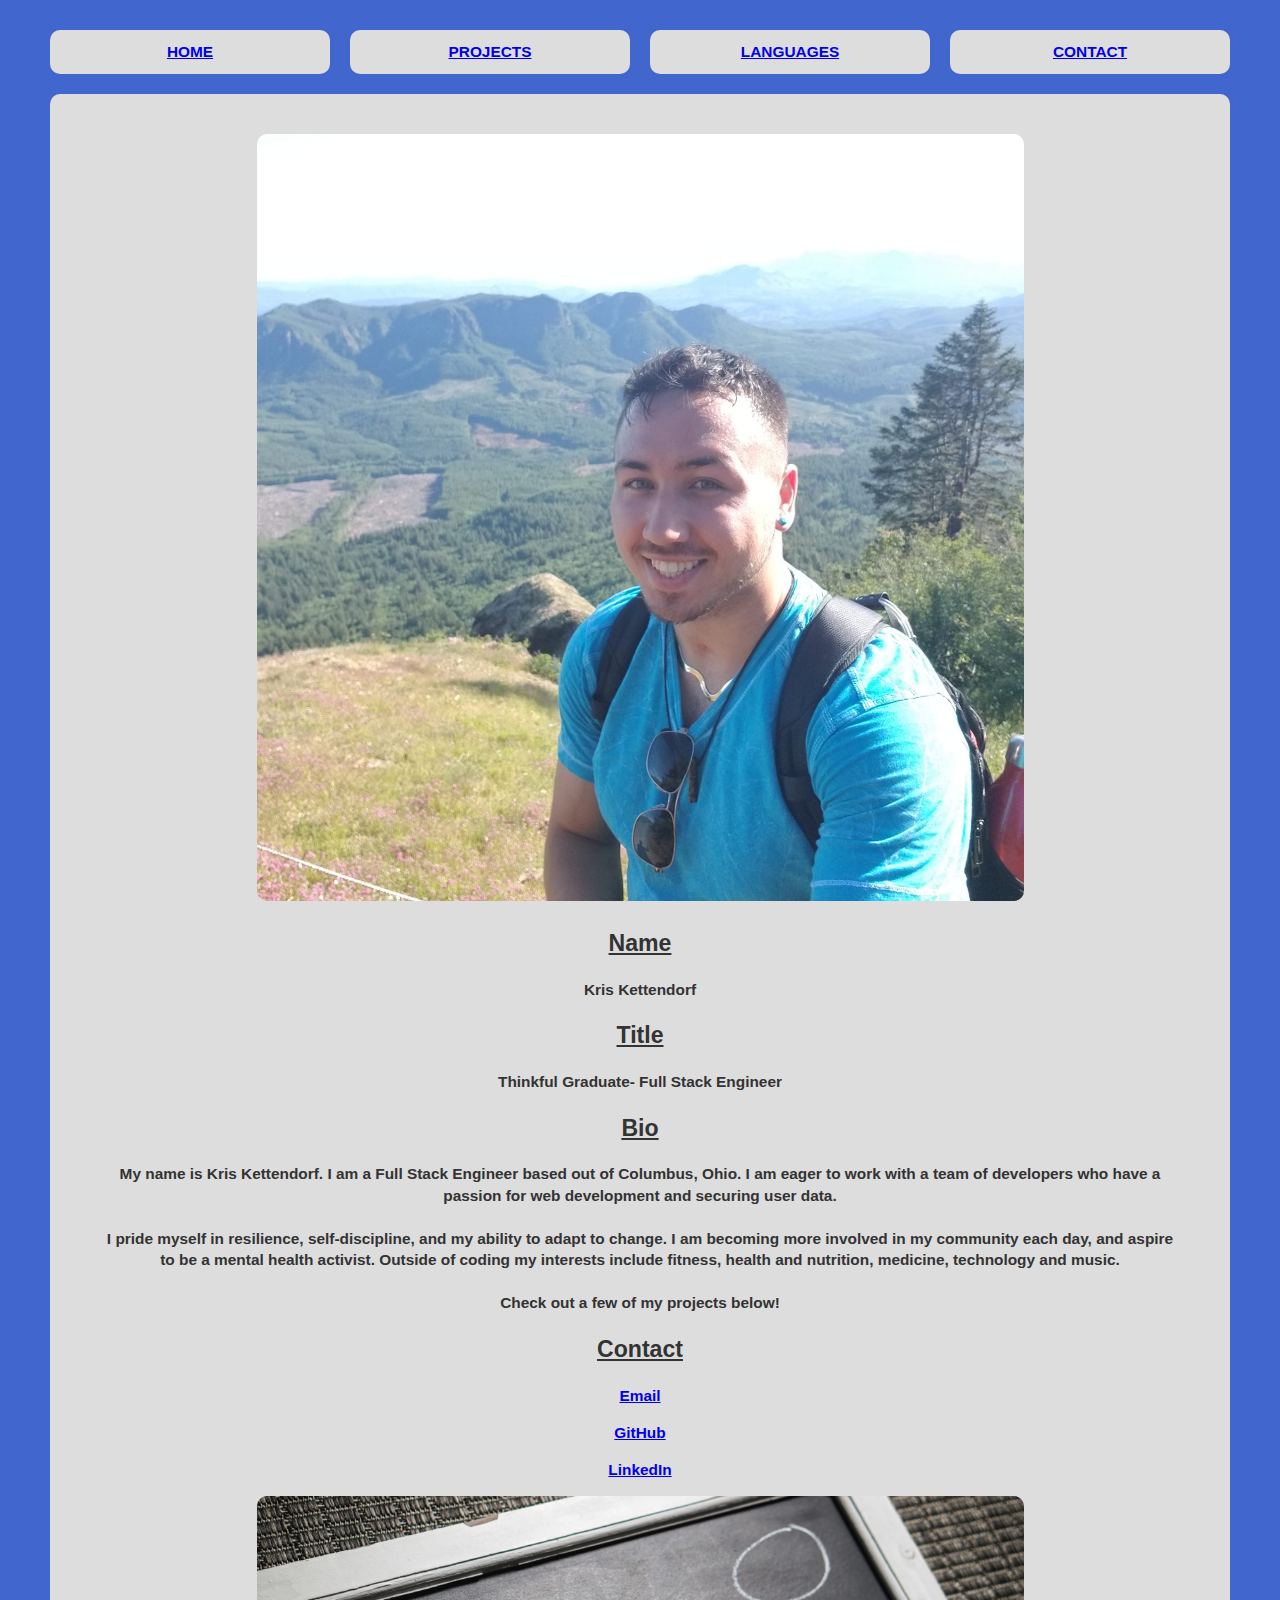
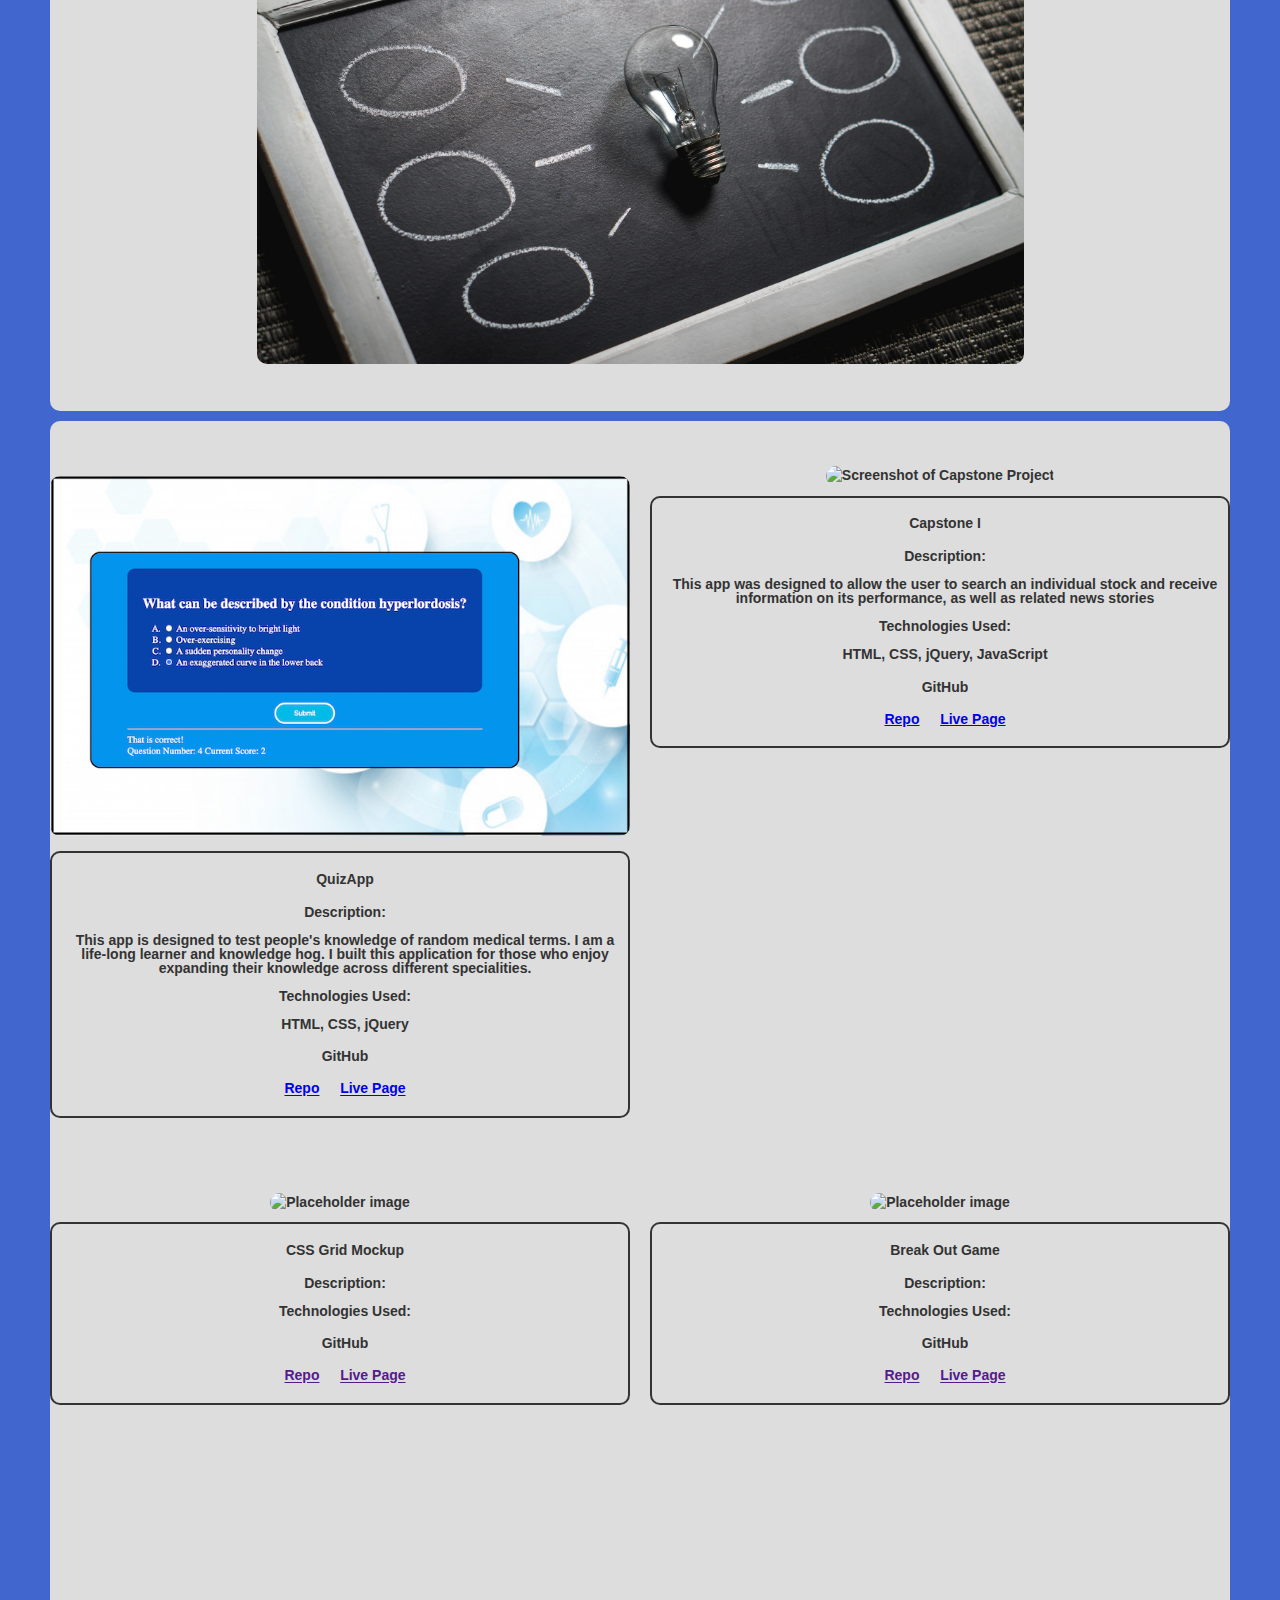
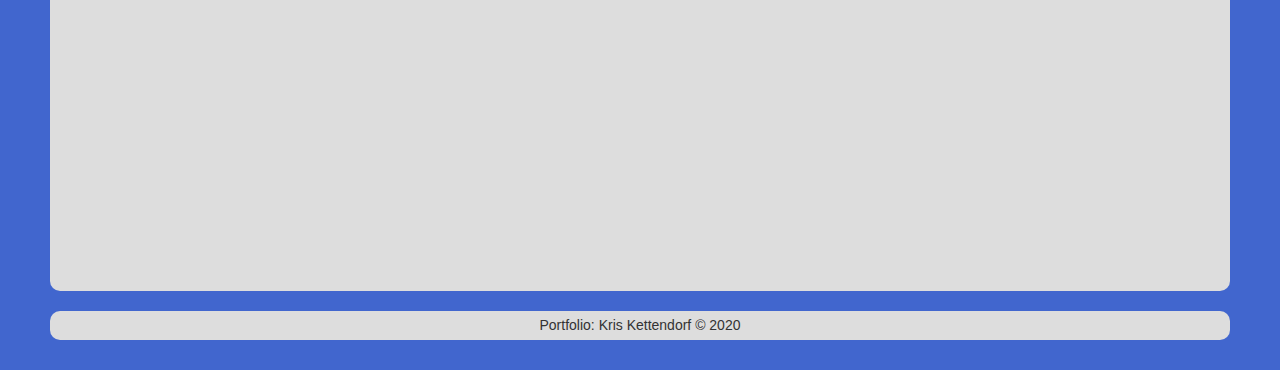
==== index.html @ 12caddcc "reordered learned languages" ====
<!DOCTYPE html>
<html lang="en">
  <head>
    <meta charset="UTF-8" />
    <meta name="viewport" content="width=device-width, initial-scale=1.0" />
    <meta http-equiv="X-UA-compatible" content="ie=edge" />
    <link
      rel="stylesheet"
      href="https://pro.fontawesome.com/releases/v5.10.0/css/all.css"
      integrity="sha384-AYmEC3Yw5cVb3ZcuHtOA93w35dYTsvhLPVnYs9eStHfGJvOvKxVfELGroGkvsg+p"
      crossorigin="anonymous"/>
    <link rel="stylesheet" href="style.css" />
    <title>Kris' Portfolio</title>
  </head>
  <body>
      <nav  class="main-nav">
        <ul>
          <li onclick=location.reload()>
            <a href="#">Home</a>
          </li>
          <li>
            <a href="#projects">Projects</a>
          </li>
          <li>
            <a href="#languages">Languages</a>
          </li>
          <li>
            <a href="#contact">Contact</a>
          </li>
        </ul>
      </nav>
        <section class="info">
          <div>
            <div id="profile-picture">
              <img src="profilePic.jpg" alt="Profile Picture">
                <div id="languages">
                  <i class="fab fa-react"></i>
                  <i class="fab fa-js language-3"></i>
                  <i class="fab fa-css3 language-2"></i>
                  <i class="fab fa-html5 language-1"></i>
                 
                  
                </div>
            <!-- Other Credentials (Pending) -->
            <!-- <i class="fab fa-node"></i>
            <i class="fab fa-react"></i>
            <i class="fab fa-angular"></i> -->
            <!-- <i class="fab fa-microsoft"></i> -->
          </div>
            <div class="about-me">
              <h2>Name</h2>
              <p>
              Kris Kettendorf
              </p>
              <h2>Title</h2>
              <p>
                Thinkful Graduate- Full Stack Engineer
              </p>
            <div class="bio">
              <h2>Bio</h2>
                <p>
                  My name is Kris Kettendorf. I am a Full Stack Engineer based out of Columbus, Ohio. 
                  I am eager to work with a team of developers who have a passion for web development and securing user data.  
                  <br>
                  <br>
                  I pride myself in <strong>resilience</strong>, <strong>self-discipline</strong>, and my <strong>ability to adapt to change</strong>.
                  I am becoming more involved in my community each day, and aspire to be a mental health activist. Outside of coding my interests include fitness, health and nutrition, medicine, technology and music.
                  <br>
                  <br>
                  Check out a few of my projects below!
                </p>
            </div>
              <h2 id="contact">Contact</h2>
                <p>
                  <i class="fas fa-envelope-open-text"></i>
                  <a href="mailto:kkettendorf@hotmail.com">Email</a>  
                </p>
                <p>
                  <i class="fab fa-github"></i>
                  <a href="https://github.com/triggxl" target="_blank">GitHub</a>
                </p>
                <p>
                  <i class="fab fa-linkedin"></i>
                  <a href="https://www.linkedin.com/in/kriskettendorf/" target="_blank">LinkedIn</a>
                </p>
            </div>
            <div id="info-picture">
            <img src="black-and-white-blackboard-business-chalkboard-356043.jpg" alt="black and white chalkboard with light bulb drawing" >
            </div>
          </div>
        </section>
      <section class="portfolio" id="projects">
        <div class="card">
          <div class="card-top">
            <img class="QuizAppPortfolio" src="QuizAppPortfolio.png" alt="this is a live screenshot of Kris' QuizApp" />
          </div>
          <div class="card-bottom">
            <h4>QuizApp</h4>
            <p>Description:</p>
            <p>This app is designed to test people's knowledge of random medical terms.
               I am a life-long learner and knowledge hog. I built this application for those who enjoy 
               expanding their knowledge across different specialities.</p>
               <p>Technologies Used:</p><p>HTML, CSS, jQuery</p>
            <h4>GitHub</h4>
            <a href="https://github.com/triggxl/QuizApp" target="_blank">Repo</a>
            <a href="https://triggxl.github.io/QuizApp/" target="_blank" class="btn">Live Page</a>
          </div>
        </div>
        <div class="card">
          <div class="card-top">
            <img class="CapstoneImage" src="CapstoneScreenshot.png" alt="Screenshot of Capstone Project" />
          </div>
          <div class="card-bottom">
            <h4>Capstone I</h4>
            <p>Description:</p>
            <p>This app was designed to allow the user to search an individual stock and receive information on its performance, 
              as well as related news stories</p>
            <p>Technologies Used:</p>
            <p>HTML, CSS, jQuery, JavaScript</p>
            <h4>GitHub</h4>
            <a href="https://github.com/triggxl/firstCapstone" target="_blank">Repo</a>
            <a href="https://triggxl.github.io/firstCapstone/" target="_blank" class="btn">Live Page</a>
          </div>
        </div>
        <div class="card">
          <div class="card-top">
            <img src="https://source.unsplash.com/random/203x200" alt="Placeholder image" />
          </div>
          <div class="card-bottom">
            <h4>CSS Grid Mockup</h4>
            <p>Description:</p>
            <p></p>
            <p>Technologies Used:</p>
            <h4>GitHub</h4>
            <a href="" target="_blank">Repo</a>
            <a href="" target="_blank" class="btn">Live Page</a>
          </div>
        </div>
        <div class="card">
          <div class="card-top">
            <img src="https://source.unsplash.com/random/202x200" alt="Placeholder image" />
          </div>
          <div class="card-bottom">
            <h4>Break Out Game</h4>
            <p>Description:</p>
            <p></p>
            <p>Technologies Used:</p>
            <h4>GitHub</h4>
            <a href="" target="_blank">Repo</a>
            <a href="" target="_blank" class="btn">Live Page</a>
          </div>
        </div>
      </section>
    <footer id="footer">Portfolio: Kris Kettendorf &copy; 2020</footer>
    <!-- Wrapper ends here -->
  </body>
</html>
---- style.css ----
/* iPhone X design parameters */
:root {
  --primary: #ddd;
  --dark: #333;
  --light: #fff;
  /* red green blue opacity */
  --shadow: 0, 1px, 5px rgba(104, 104, 104, 0.8); 
  --background: rgb(65, 102, 206);
  font-size: 14px;
}

* {
  box-sizing: border-box;
  border-radius: 10px;
}

html {
  font-family: Helvetica, Arial, sans-serif;
  color: var(--dark);
}

body {
  background: var(--background);
  margin: 30px 50px;
  line-height: 1.4;
}

.main-nav {
  margin-bottom: 20px;
}
.main-nav ul {
  display: grid;
  grid-template-rows: repeat(4, 1fr);
  grid-template-columns: 1fr;
  gap: 20px;
  margin-bottom: 20px;
  /* resetting browser default */
  margin-block-start: 0em;
  margin-block-end: 0em;
  margin-inline-start: 0px;
  margin-inline-end: 0px;
  padding-inline-start: 0px;
}

.main-nav ul li {
  width: 100%;
  list-style: none;
  background: var(--primary);
  display: block;
  text-decoration: none;
  padding: 0.8rem;
  text-align: center;
  color: var(--dark);
  text-transform: uppercase;
  font-size: 1.1rem;
  box-shadow: var(--shadow);
}

#profile-picture img, #info-picture img{
  width: 100%;
  height: auto;
}

#languages{
  font-size: 1.4em;
  text-align: right;
 }

.about-me, .portfolio {
  text-align: center;
  font-size: 1.1rem;
}

.about-me p {
  text-align: center;
  padding: 0 30px;
}

.about-me h2  {
  text-decoration: underline;
}

.card {
  margin-top: 20px;
  text-align: center;
  font-size: 1rem;
  padding-top: 15px;
  padding-bottom: 10px;
}

.card-top, .QuizAppPortfolio {
  margin-top: 10px;
  width: 100%;
}

.card a {
  padding: .6em;
}

.card-bottom {
  line-height: 1rem;
  border: solid 2px #333;
  margin-top: 10px;
  padding: 0px 10px 20px 20px;
}

.info, #footer {
  background: var(--primary);
  box-shadow: var(--shadow);
}

#footer {
  padding: 5px;
  text-align: center;
  margin-top: 20px;
}

@media (min-width: 1025px) {
  .main-nav li, .info, .portfolio {
    font-size: 2em;
    font-weight: bold;
  }
  #profile-picture, #info-picture {
    width: 65%;
    margin: 0 auto;
  }
  .info {
    padding-top: 40px;
    padding-bottom: 40px;
  }
  .portfolio {
    max-width: 100%;
    background: var(--primary);
  }
  .card-bottom {
    line-height: 1rem;
  }
  .language {
    font-size: 1.1em;
  }
}
/*format queries */
@media (min-width: 481px) {
  .main-nav ul {
    grid-template-rows: 1fr;
    grid-template-columns: repeat(4, 1fr);
  }
  .info {
    font-size: 20px;
    margin-top: 20px;
  }
  #profile-picture, #info-picture {
    width: 65%;
    margin: 0 auto;
  }
  .bio p {
    padding: 0 50px;
  }
  .portfolio {
    display: grid;
    grid-template-rows: 1fr 1fr;
    grid-template-columns: 1fr 1fr;
    gap: 20px;
    margin-top: 10px;
    padding-bottom: 1.3em;
  }
  .language {
    font-size: 1.1em;
  }
}
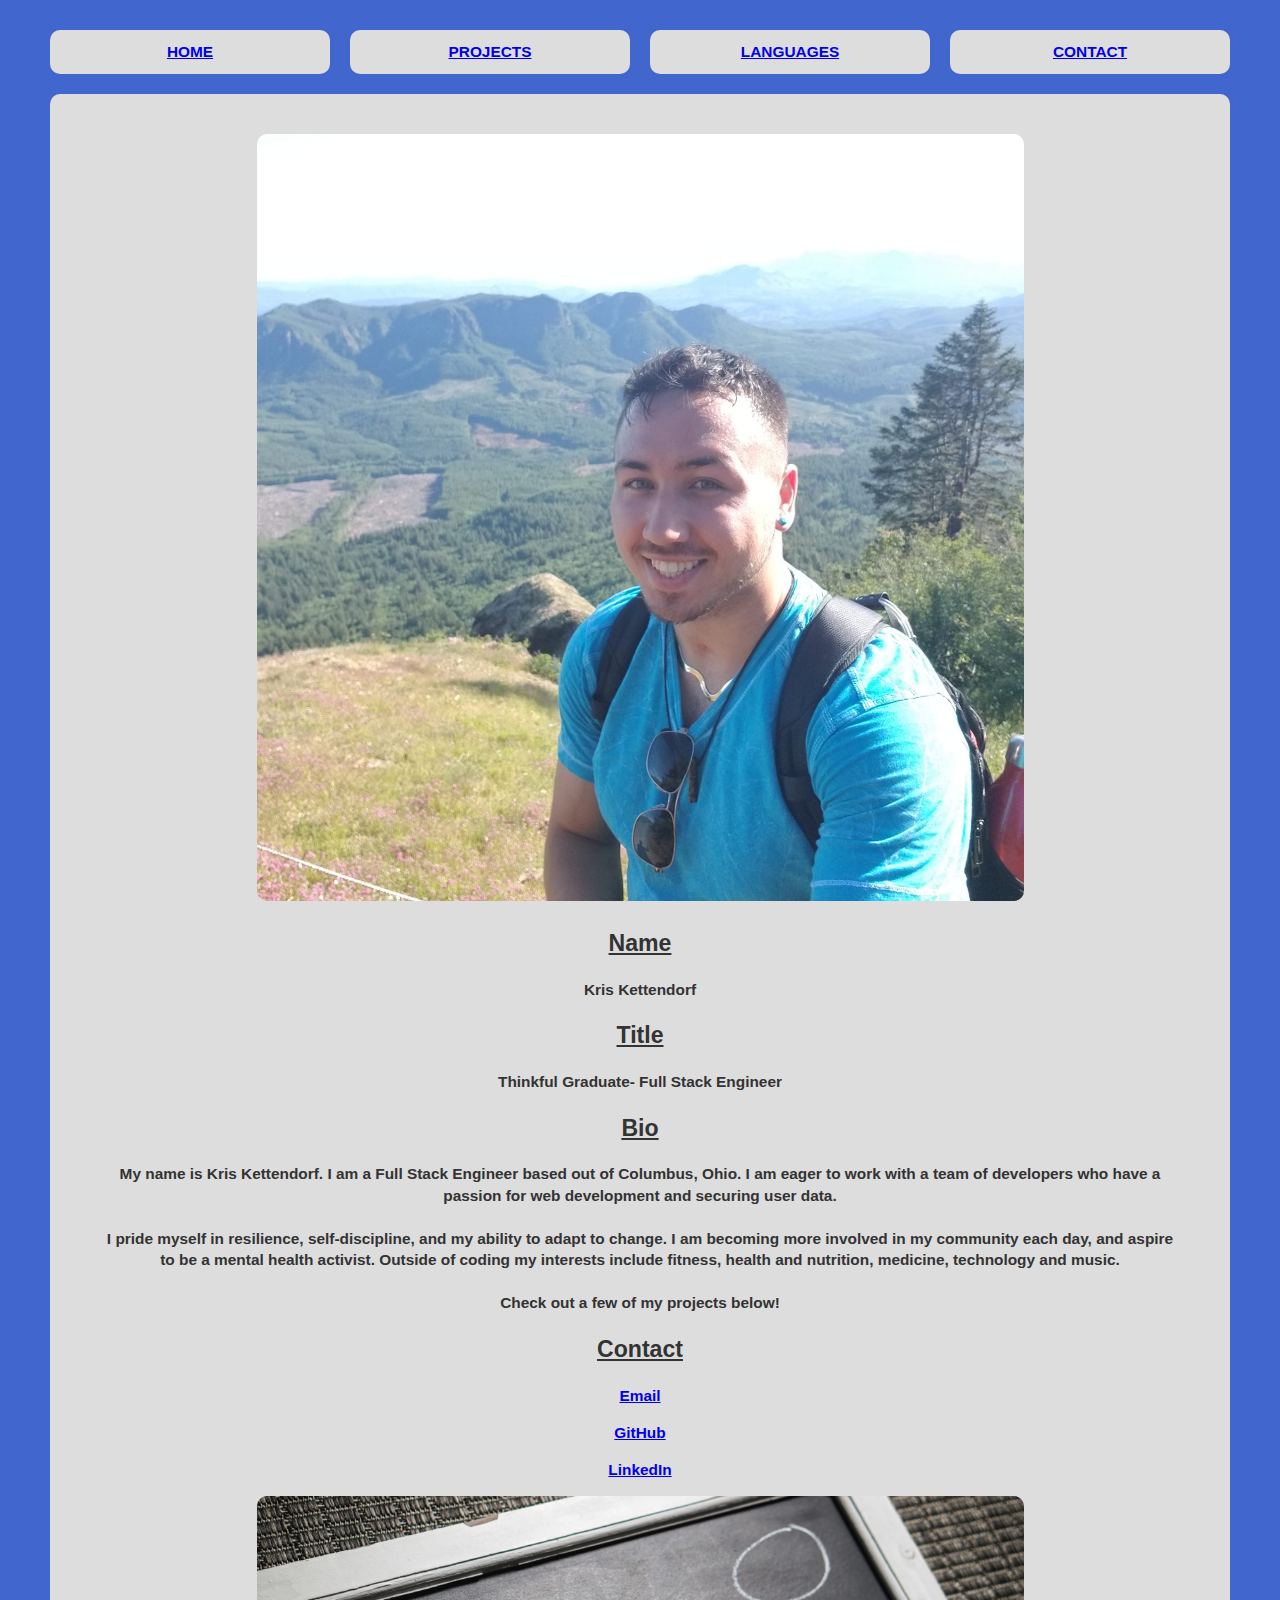
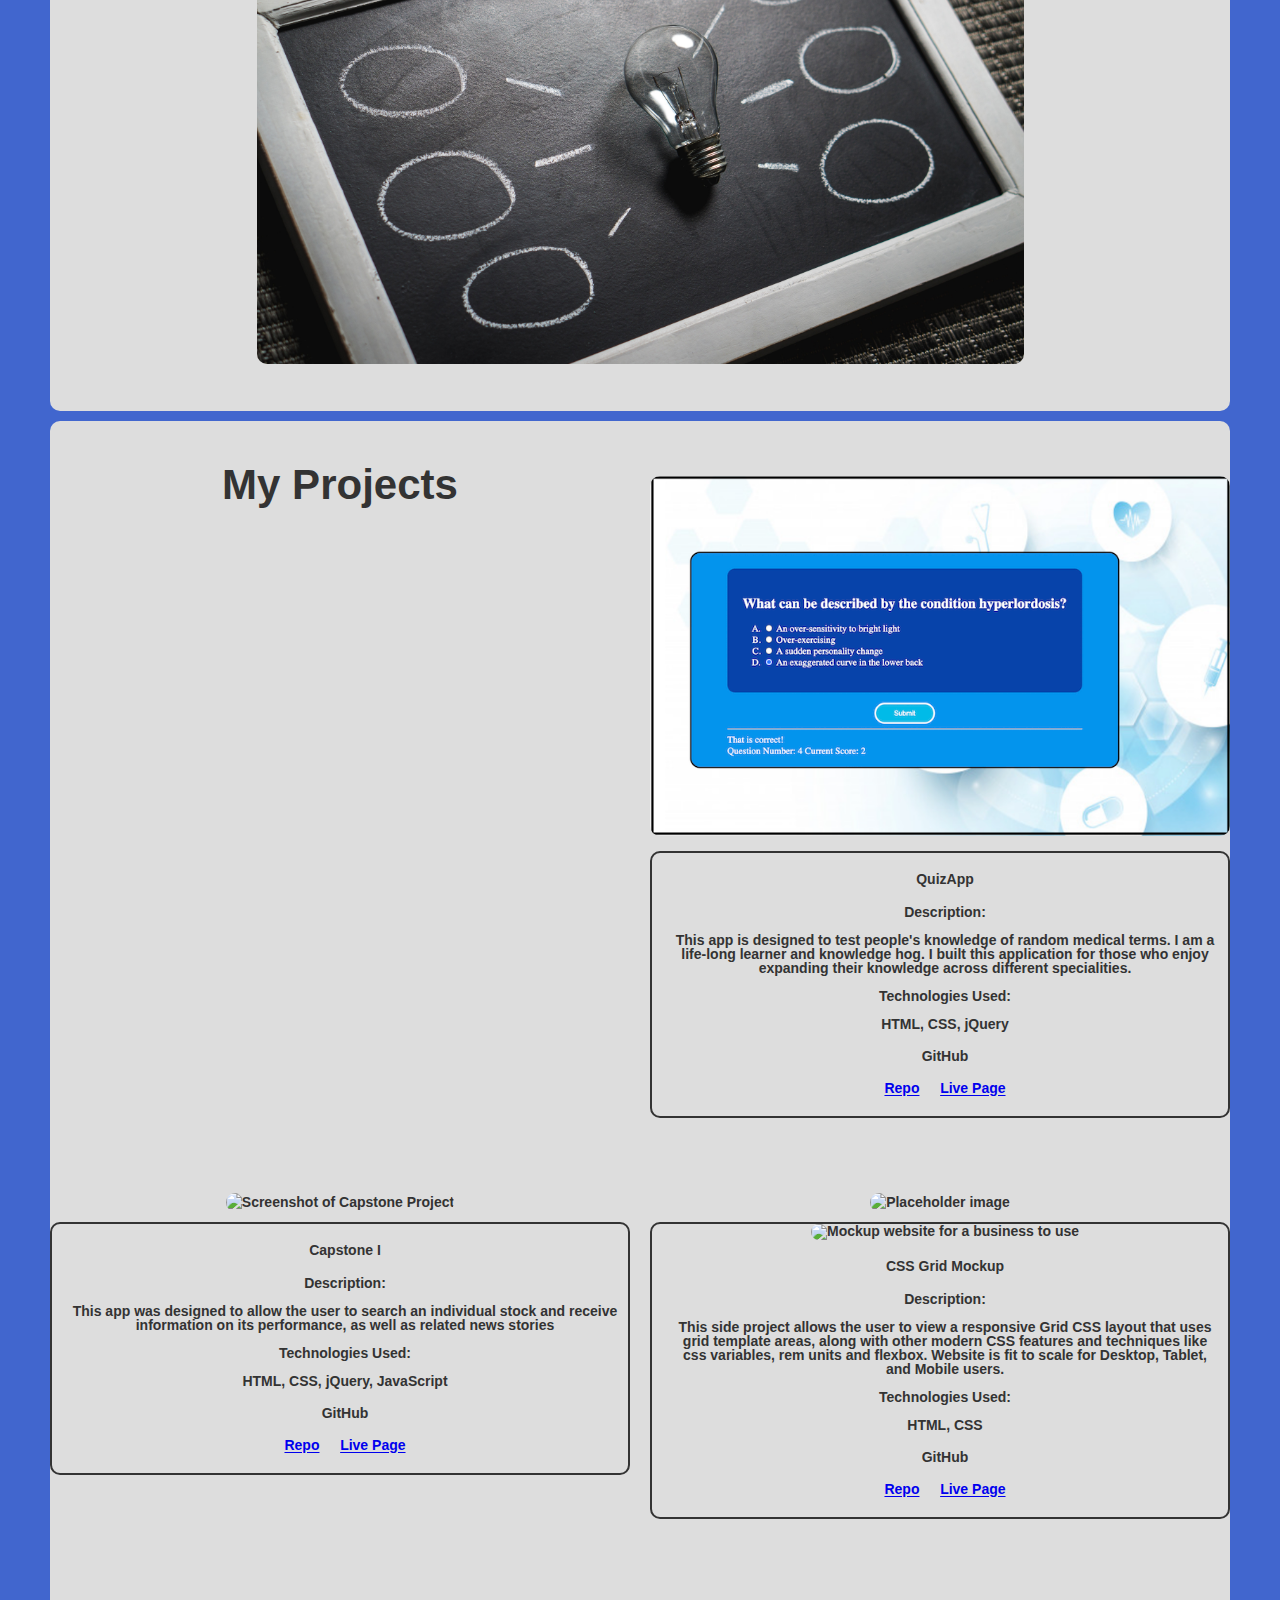
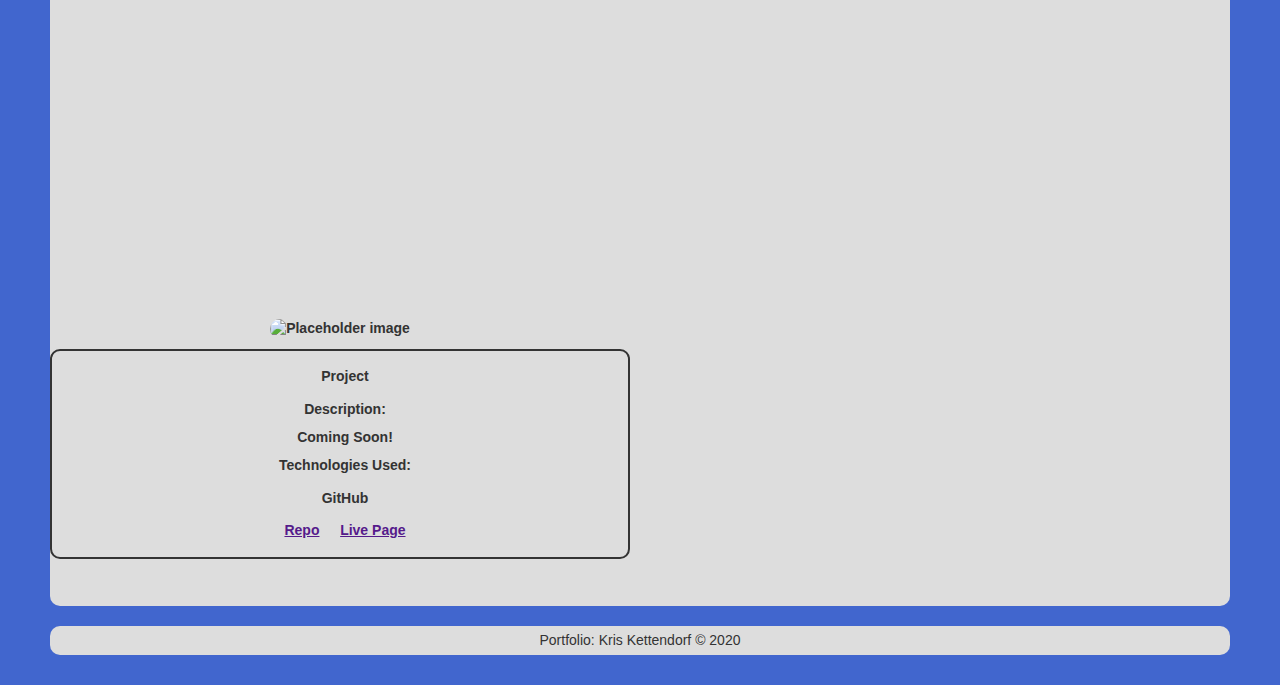
==== commit 15d24458: "added gitHub Repo and Live page for CSS Grid project" ====
--- a/index.html
+++ b/index.html
@@ -36,14 +36,11 @@
                 <div id="languages">
                   <i class="fab fa-react"></i>
                   <i class="fab fa-js language-3"></i>
-                  <i class="fab fa-css3 language-2"></i>
                   <i class="fab fa-html5 language-1"></i>
-                 
-                  
+                  <i class="fab fa-css3 language-2"></i>  
                 </div>
             <!-- Other Credentials (Pending) -->
             <!-- <i class="fab fa-node"></i>
-            <i class="fab fa-react"></i>
             <i class="fab fa-angular"></i> -->
             <!-- <i class="fab fa-microsoft"></i> -->
           </div>
@@ -90,6 +87,7 @@
           </div>
         </section>
       <section class="portfolio" id="projects">
+        <h2>My Projects</h2>
         <div class="card">
           <div class="card-top">
             <img class="QuizAppPortfolio" src="QuizAppPortfolio.png" alt="this is a live screenshot of Kris' QuizApp" />
@@ -127,13 +125,15 @@
             <img src="https://source.unsplash.com/random/203x200" alt="Placeholder image" />
           </div>
           <div class="card-bottom">
+            <img src="CSSGridMockup.png" alt="Mockup website for a business to use" class="CSSGridMockup">
             <h4>CSS Grid Mockup</h4>
-            <p>Description:</p>
-            <p></p>
+            <p>Description: </p>
+            <p>This side project allows the user to view a responsive Grid CSS layout that uses grid template areas, along with other modern CSS features and techniques like css variables, rem units and flexbox. Website is fit to scale for Desktop, Tablet, and Mobile users. </p>
             <p>Technologies Used:</p>
+            <p>HTML, CSS</p>
             <h4>GitHub</h4>
-            <a href="" target="_blank">Repo</a>
-            <a href="" target="_blank" class="btn">Live Page</a>
+            <a href="https://github.com/triggxl/responsiveMockup" target="_blank">Repo</a>
+            <a href="https://triggxl.github.io/responsiveMockup/" target="_blank" class="btn">Live Page</a>
           </div>
         </div>
         <div class="card">
@@ -141,9 +141,9 @@
             <img src="https://source.unsplash.com/random/202x200" alt="Placeholder image" />
           </div>
           <div class="card-bottom">
-            <h4>Break Out Game</h4>
+            <h4>Project</h4>
             <p>Description:</p>
-            <p></p>
+            <p>Coming Soon!</p>
             <p>Technologies Used:</p>
             <h4>GitHub</h4>
             <a href="" target="_blank">Repo</a>
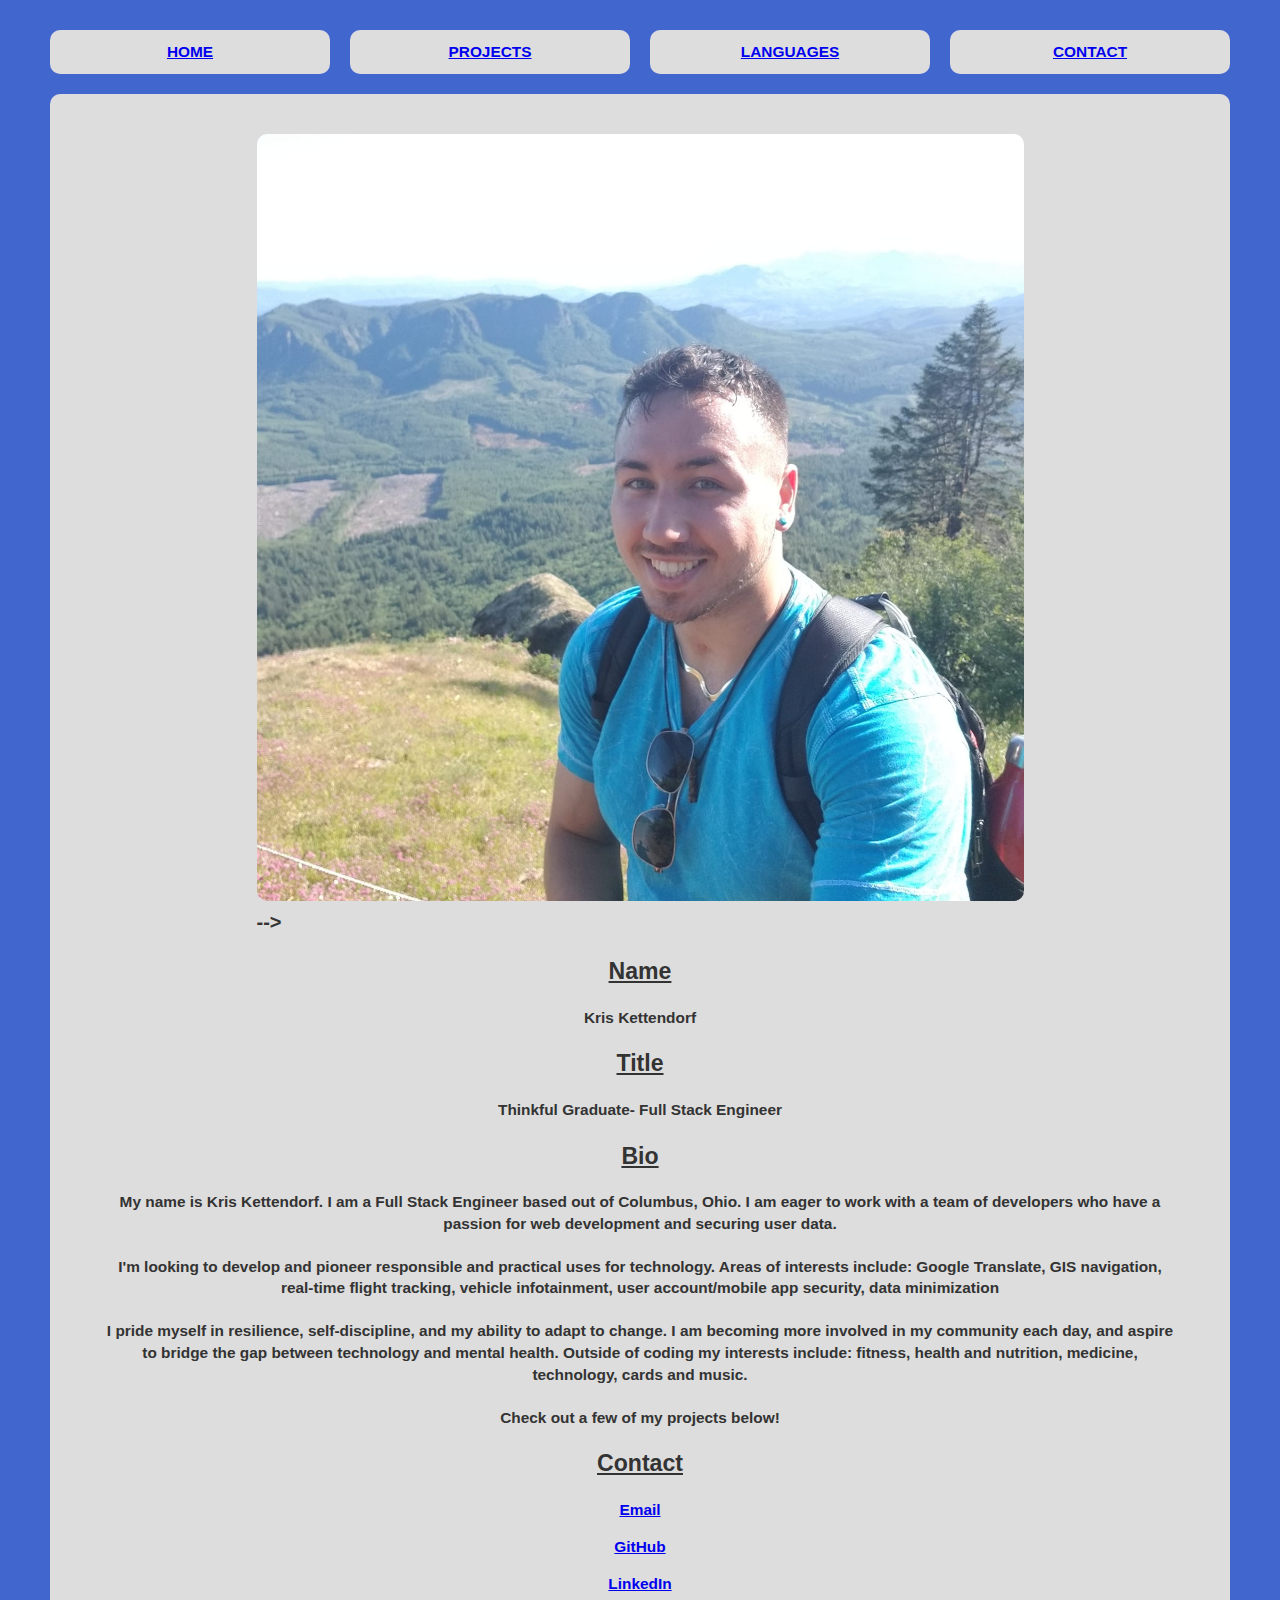
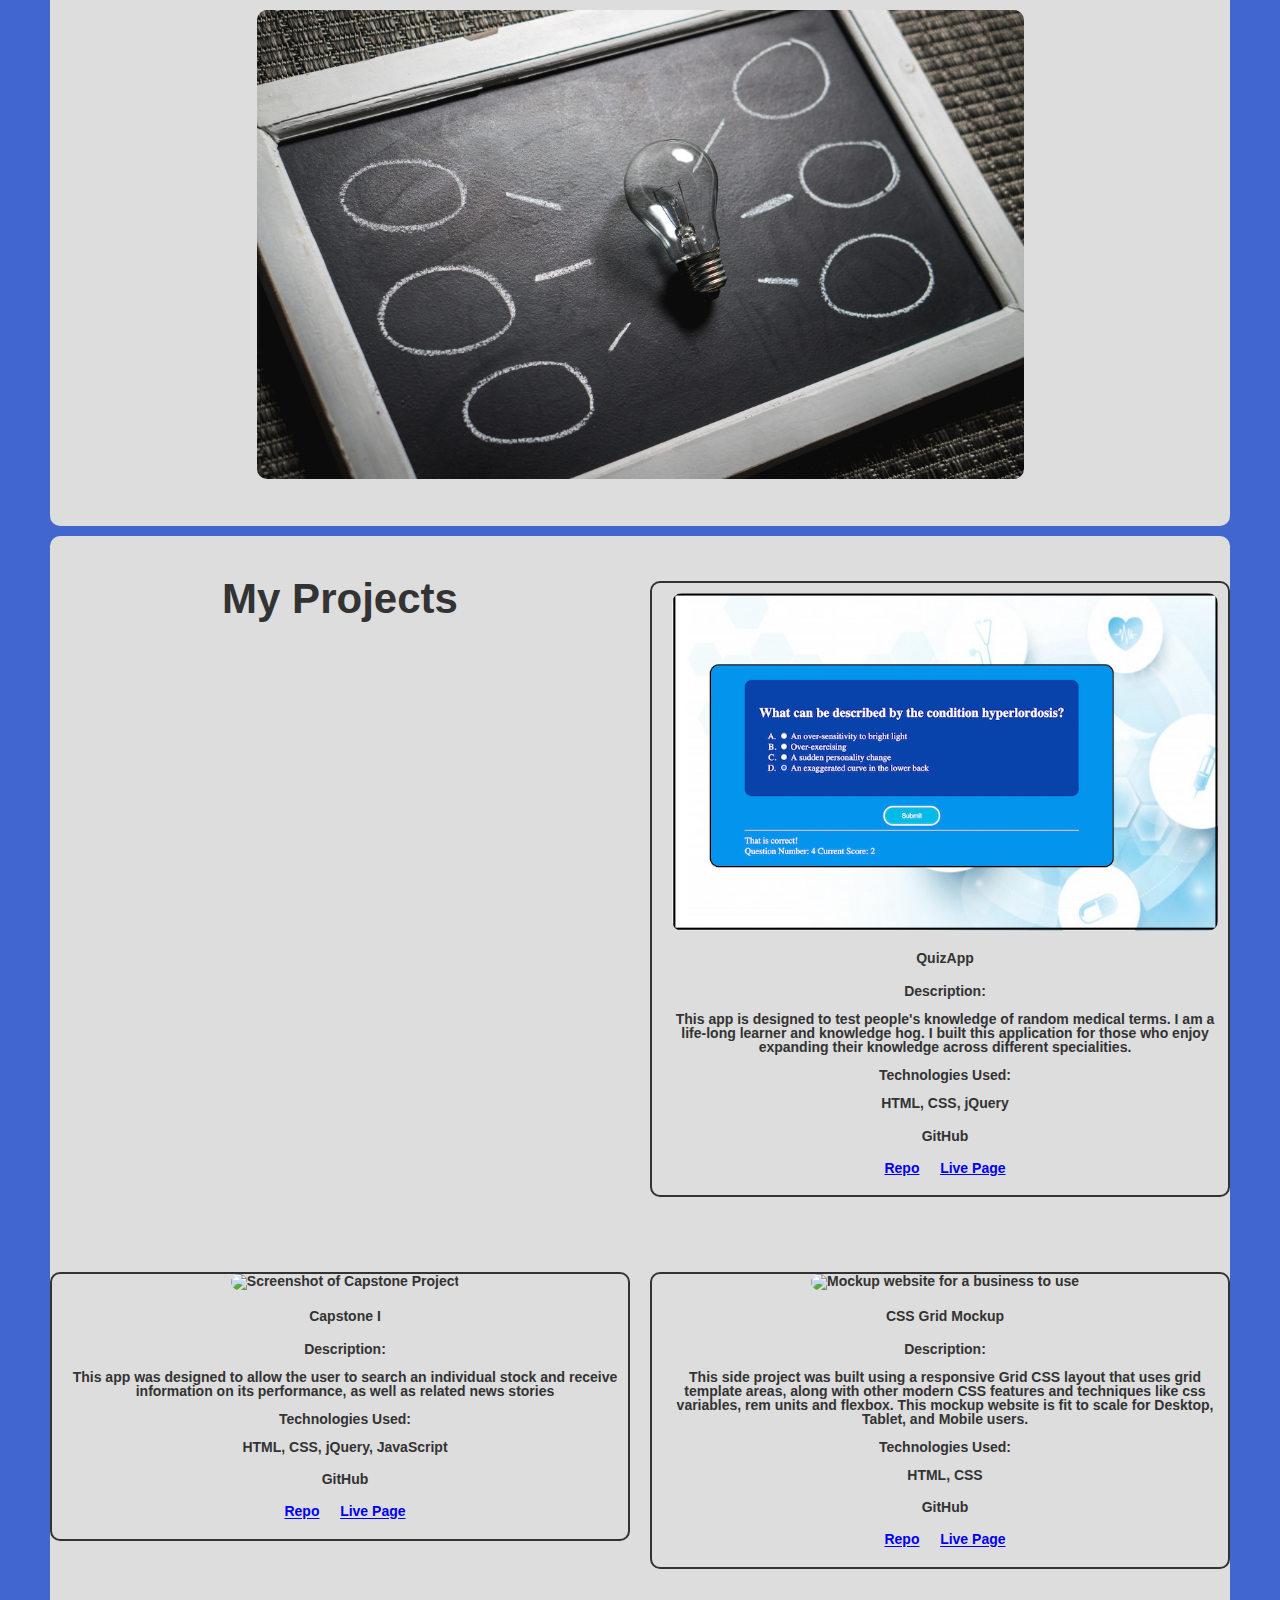
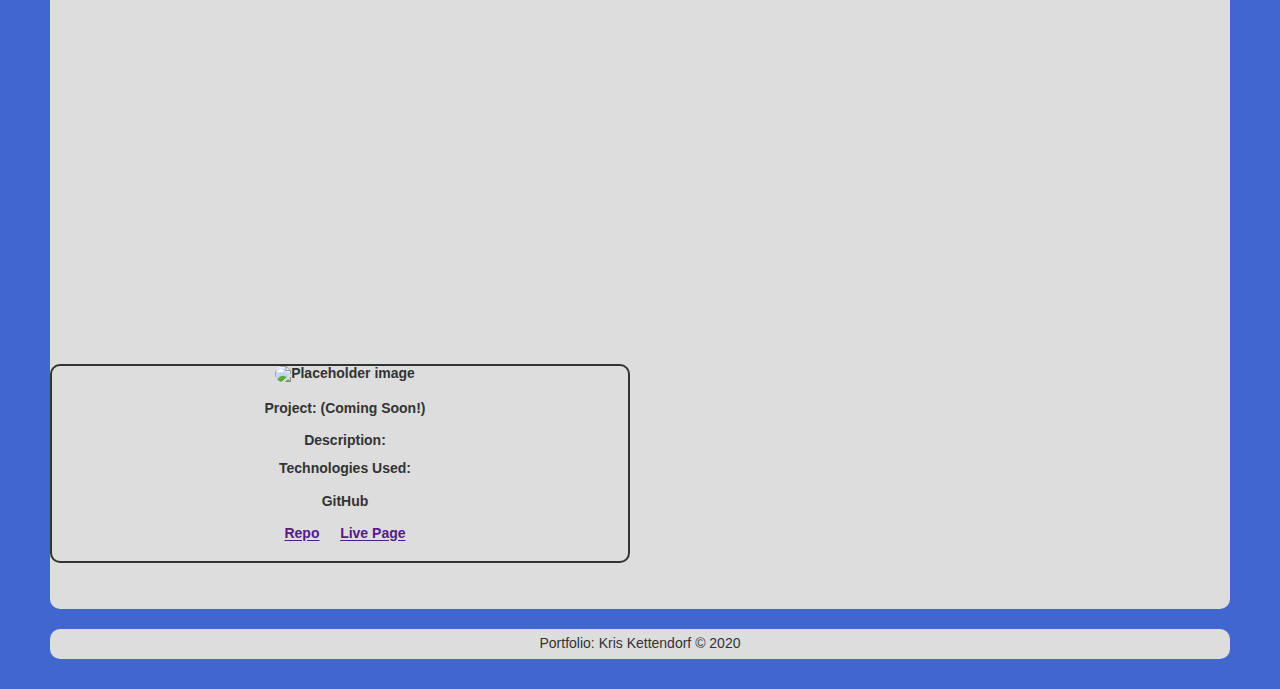
==== commit cda4a0d3: "updated bio, added node js tag, made some grammatical changes" ====
--- a/index.html
+++ b/index.html
@@ -34,13 +34,14 @@
             <div id="profile-picture">
               <img src="profilePic.jpg" alt="Profile Picture">
                 <div id="languages">
+                  <i class="fab fa-node"></i>
                   <i class="fab fa-react"></i>
                   <i class="fab fa-js language-3"></i>
                   <i class="fab fa-html5 language-1"></i>
                   <i class="fab fa-css3 language-2"></i>  
                 </div>
             <!-- Other Credentials (Pending) -->
-            <!-- <i class="fab fa-node"></i>
+           
             <i class="fab fa-angular"></i> -->
             <!-- <i class="fab fa-microsoft"></i> -->
           </div>
@@ -57,11 +58,14 @@
               <h2>Bio</h2>
                 <p>
                   My name is Kris Kettendorf. I am a Full Stack Engineer based out of Columbus, Ohio. 
-                  I am eager to work with a team of developers who have a passion for web development and securing user data.  
+                  I am eager to work with a team of developers who have a passion for web development and securing user data.
+                  <br>
+                  <br>
+                  I'm looking to develop and pioneer responsible and practical uses for technology. Areas of interests include: Google Translate, GIS navigation, real-time flight tracking, vehicle infotainment, user account/mobile app security, data minimization
                   <br>
                   <br>
                   I pride myself in <strong>resilience</strong>, <strong>self-discipline</strong>, and my <strong>ability to adapt to change</strong>.
-                  I am becoming more involved in my community each day, and aspire to be a mental health activist. Outside of coding my interests include fitness, health and nutrition, medicine, technology and music.
+                  I am becoming more involved in my community each day, and aspire to bridge the gap between technology and mental health. Outside of coding my interests include: fitness, health and nutrition, medicine, technology, cards and music.
                   <br>
                   <br>
                   Check out a few of my projects below!
@@ -90,9 +94,9 @@
         <h2>My Projects</h2>
         <div class="card">
           <div class="card-top">
-            <img class="QuizAppPortfolio" src="QuizAppPortfolio.png" alt="this is a live screenshot of Kris' QuizApp" />
           </div>
           <div class="card-bottom">
+            <img class="QuizAppPortfolio" src="QuizAppPortfolio.png" alt="this is a live screenshot of Kris' QuizApp" />
             <h4>QuizApp</h4>
             <p>Description:</p>
             <p>This app is designed to test people's knowledge of random medical terms.
@@ -106,9 +110,9 @@
         </div>
         <div class="card">
           <div class="card-top">
-            <img class="CapstoneImage" src="CapstoneScreenshot.png" alt="Screenshot of Capstone Project" />
           </div>
           <div class="card-bottom">
+            <img class="CapstoneImage" src="CapstoneScreenshot.png" alt="Screenshot of Capstone Project" />
             <h4>Capstone I</h4>
             <p>Description:</p>
             <p>This app was designed to allow the user to search an individual stock and receive information on its performance, 
@@ -121,15 +125,13 @@
           </div>
         </div>
         <div class="card">
-          <div class="card-top">
-            <img src="https://source.unsplash.com/random/203x200" alt="Placeholder image" />
-          </div>
           <div class="card-bottom">
-            <img src="CSSGridMockup.png" alt="Mockup website for a business to use" class="CSSGridMockup">
+            <img class="CSSGridMockup" src="CSSGridMockup.png" alt="Mockup website for a business to use">
             <h4>CSS Grid Mockup</h4>
             <p>Description: </p>
-            <p>This side project allows the user to view a responsive Grid CSS layout that uses grid template areas, along with other modern CSS features and techniques like css variables, rem units and flexbox. Website is fit to scale for Desktop, Tablet, and Mobile users. </p>
-            <p>Technologies Used:</p>
+            <p>This side project was built using a responsive Grid CSS layout that uses grid template areas, along with other modern CSS features and techniques like css variables, rem units and flexbox. This mockup website is fit to scale for Desktop, Tablet, and Mobile users. </p>
+            <p>Technologies Used:
+            </p>
             <p>HTML, CSS</p>
             <h4>GitHub</h4>
             <a href="https://github.com/triggxl/responsiveMockup" target="_blank">Repo</a>
@@ -138,12 +140,12 @@
         </div>
         <div class="card">
           <div class="card-top">
-            <img src="https://source.unsplash.com/random/202x200" alt="Placeholder image" />
           </div>
           <div class="card-bottom">
-            <h4>Project</h4>
+            <img src="https://source.unsplash.com/random/202x200" alt="Placeholder image" />
+            <h4>Project: (Coming Soon!)</h4>
             <p>Description:</p>
-            <p>Coming Soon!</p>
+            <p></p>
             <p>Technologies Used:</p>
             <h4>GitHub</h4>
             <a href="" target="_blank">Repo</a>
@@ -153,6 +155,8 @@
       </section>
     <footer id="footer">Portfolio: Kris Kettendorf &copy; 2020</footer>
     <!-- Wrapper ends here -->
+    <!-- <div class="grid">
+
   </body>
 </html>
 
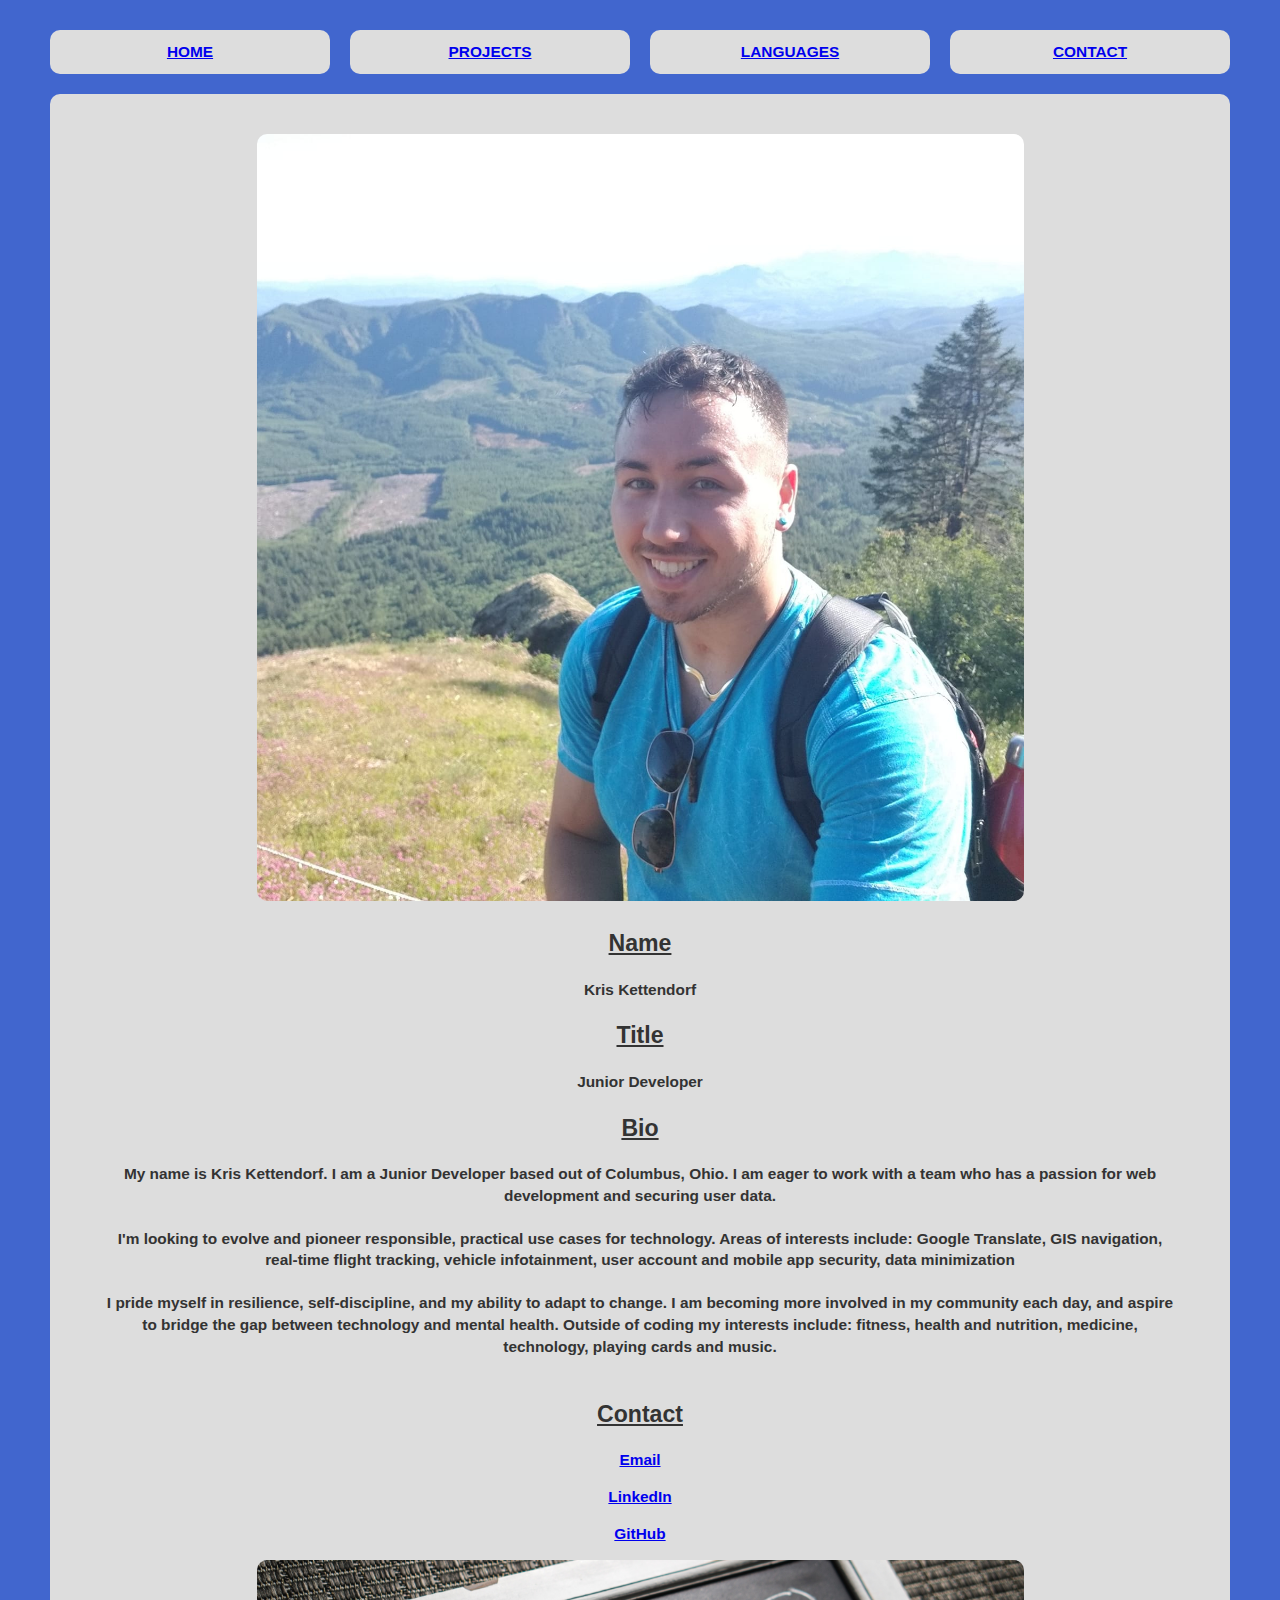
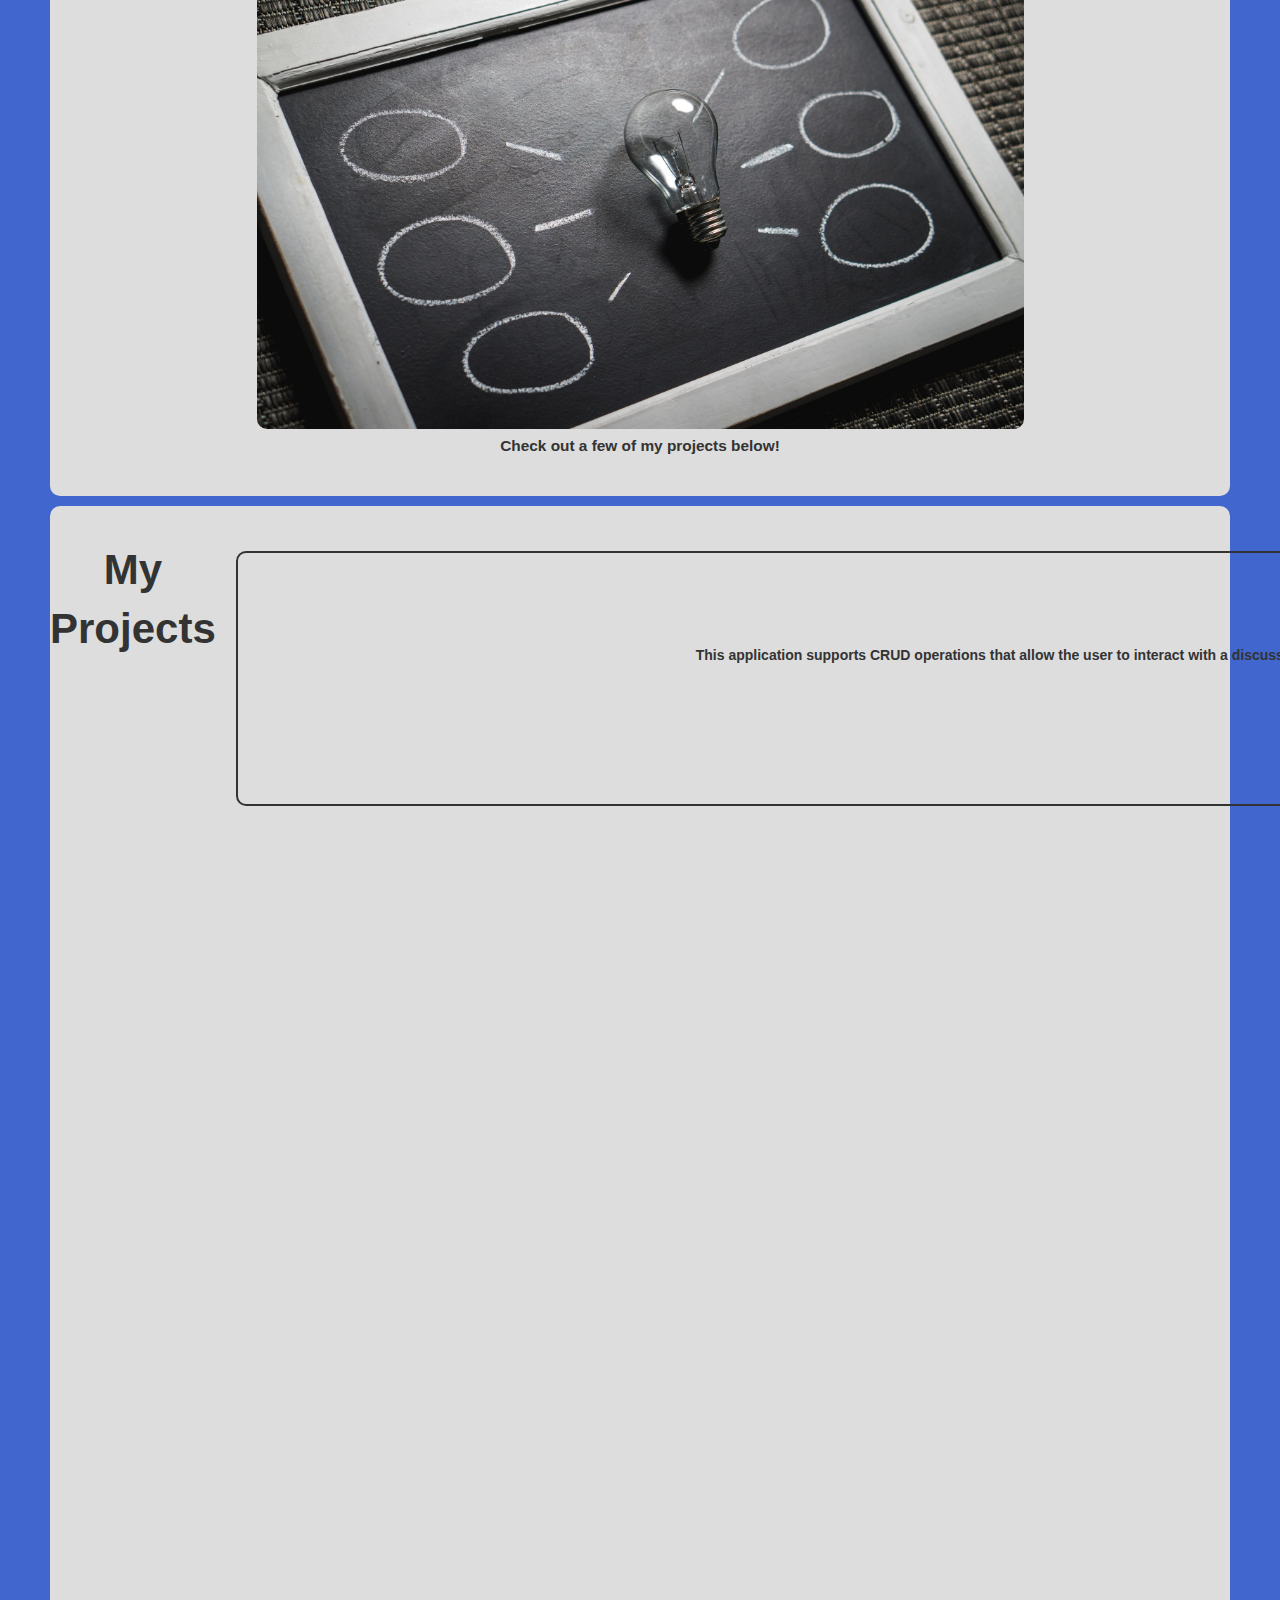
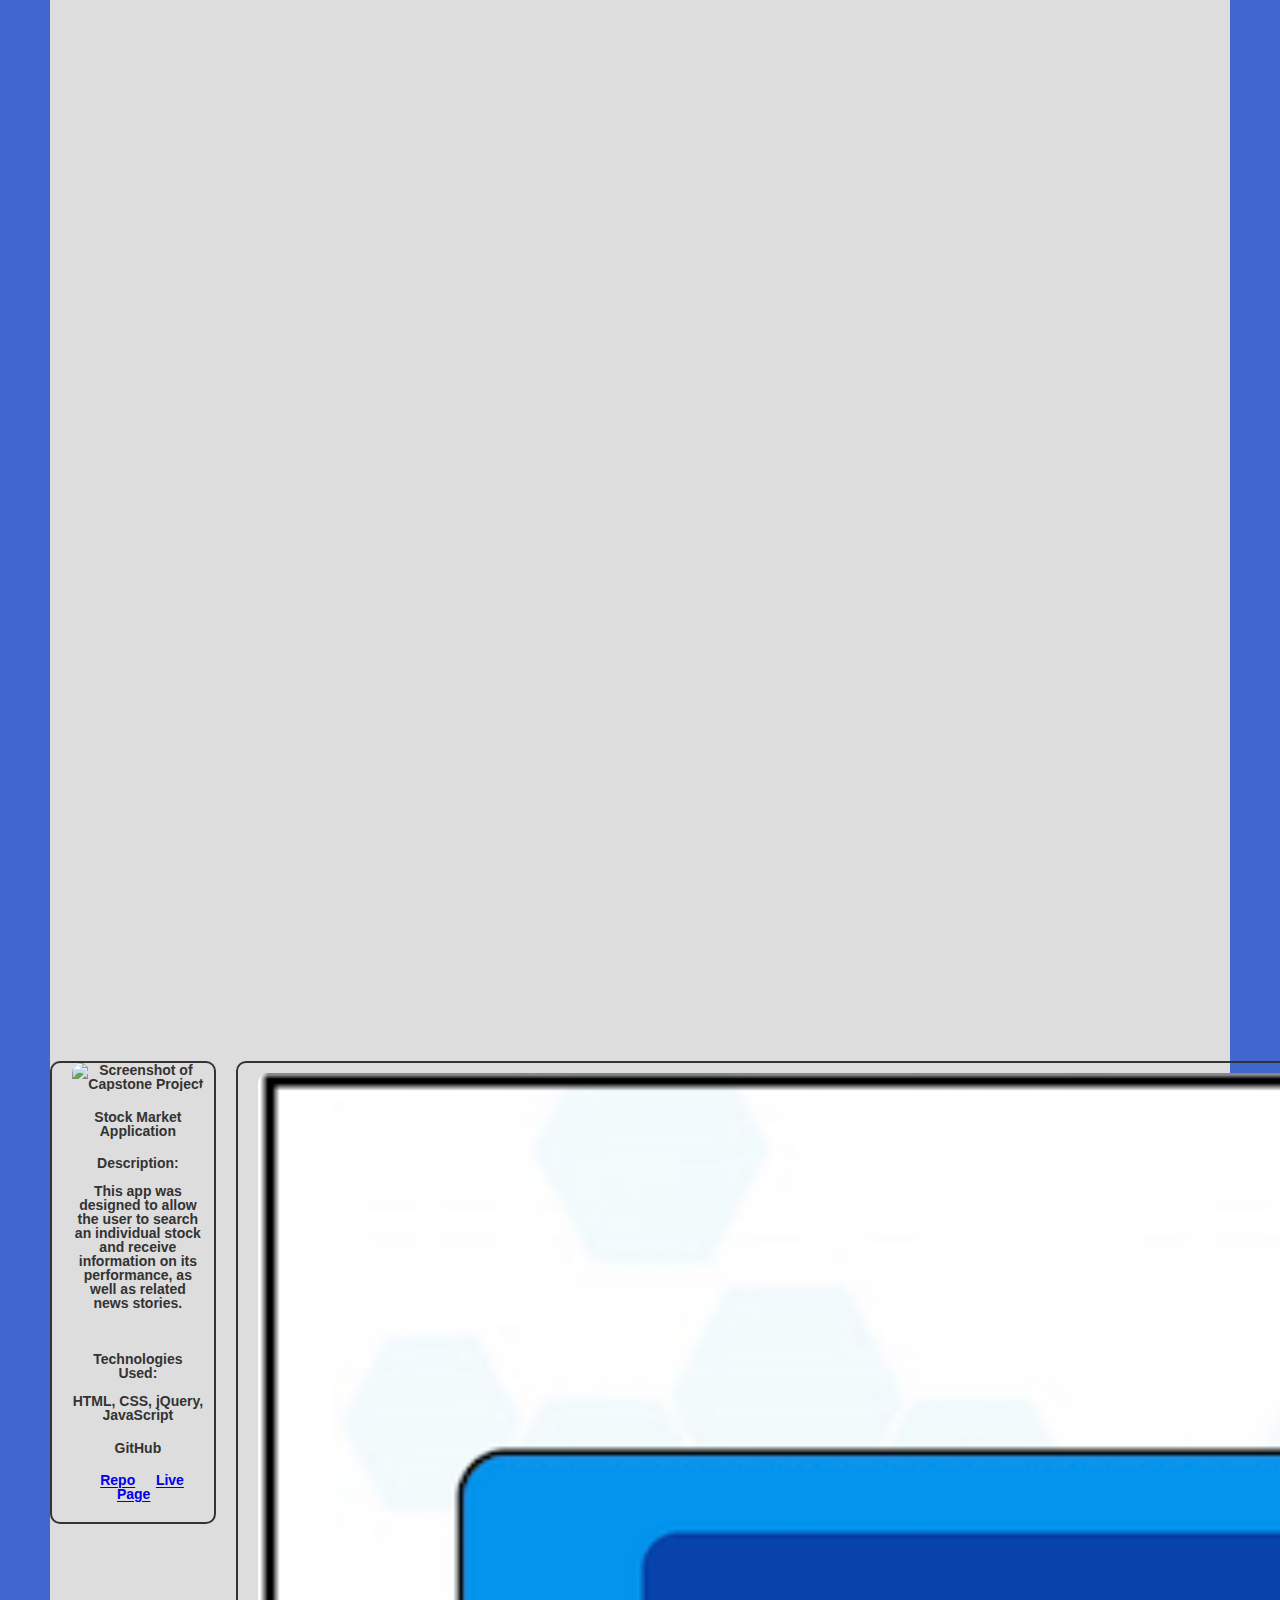
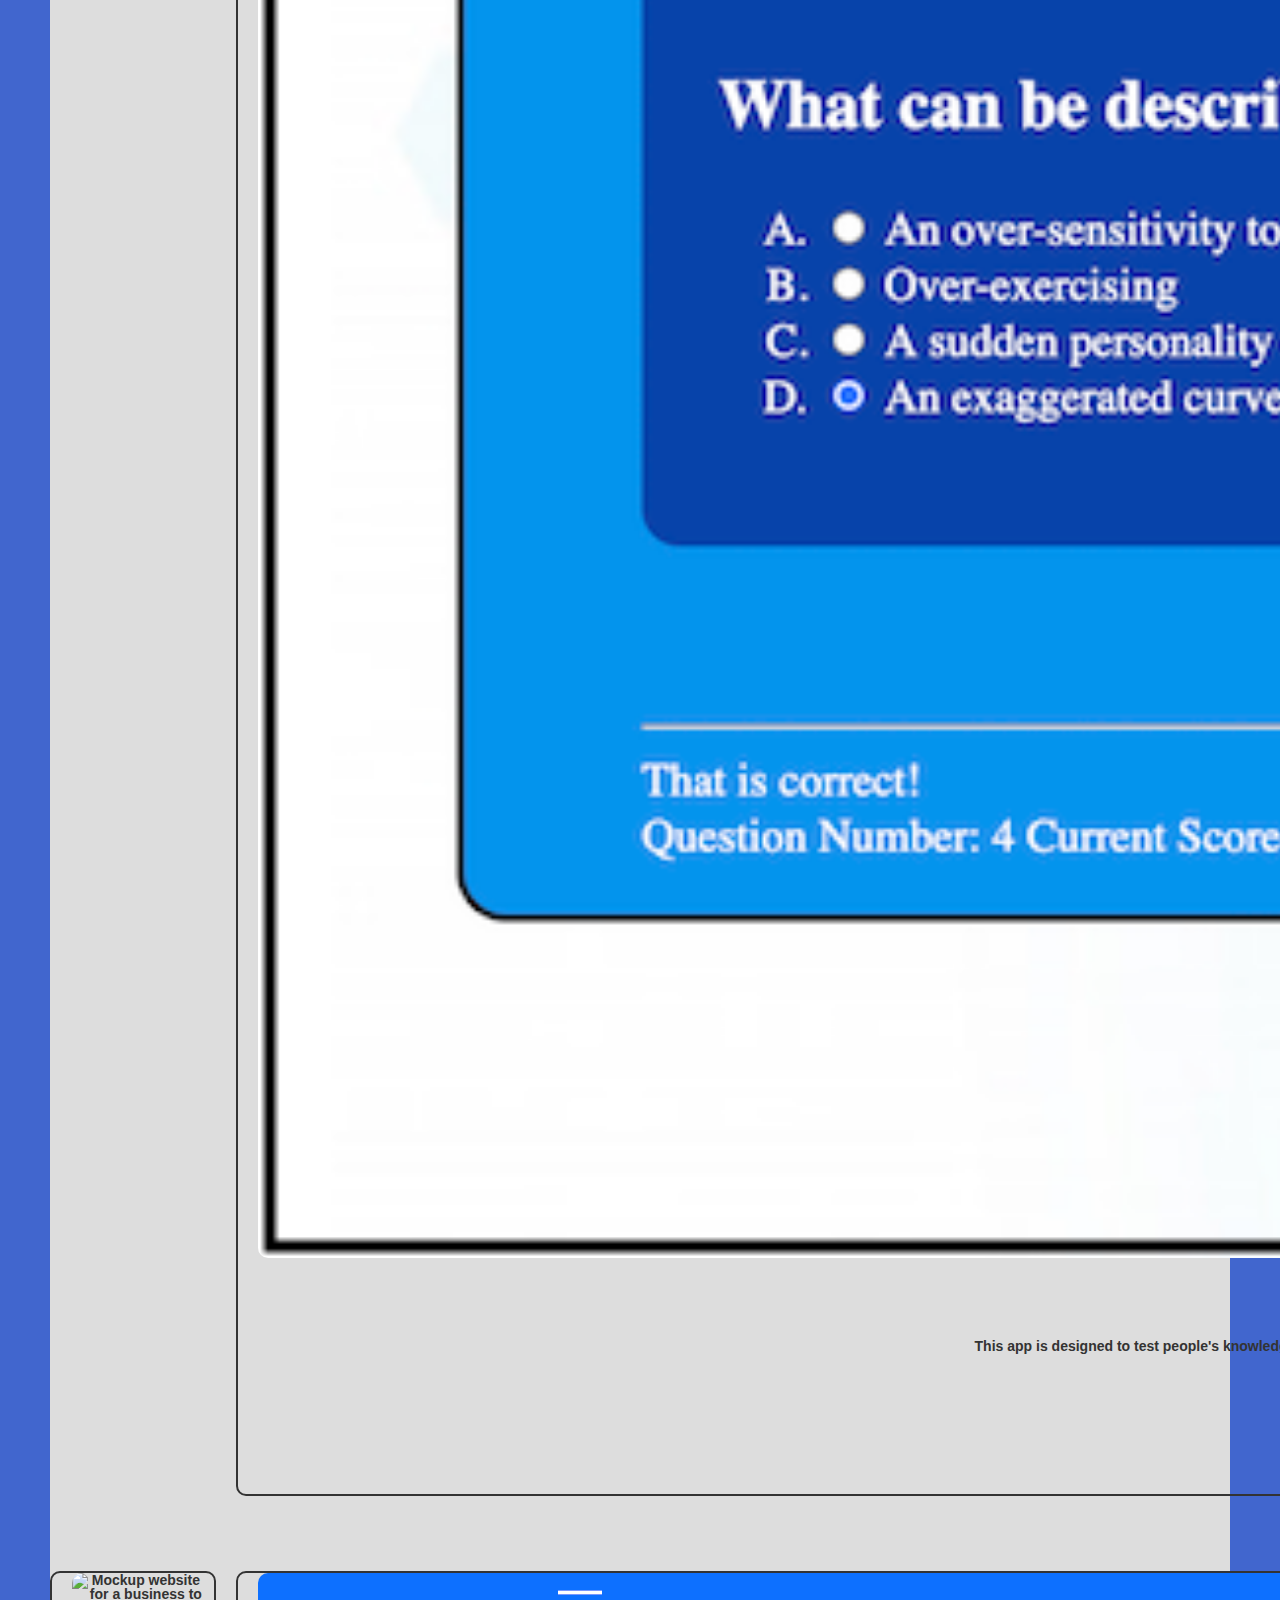
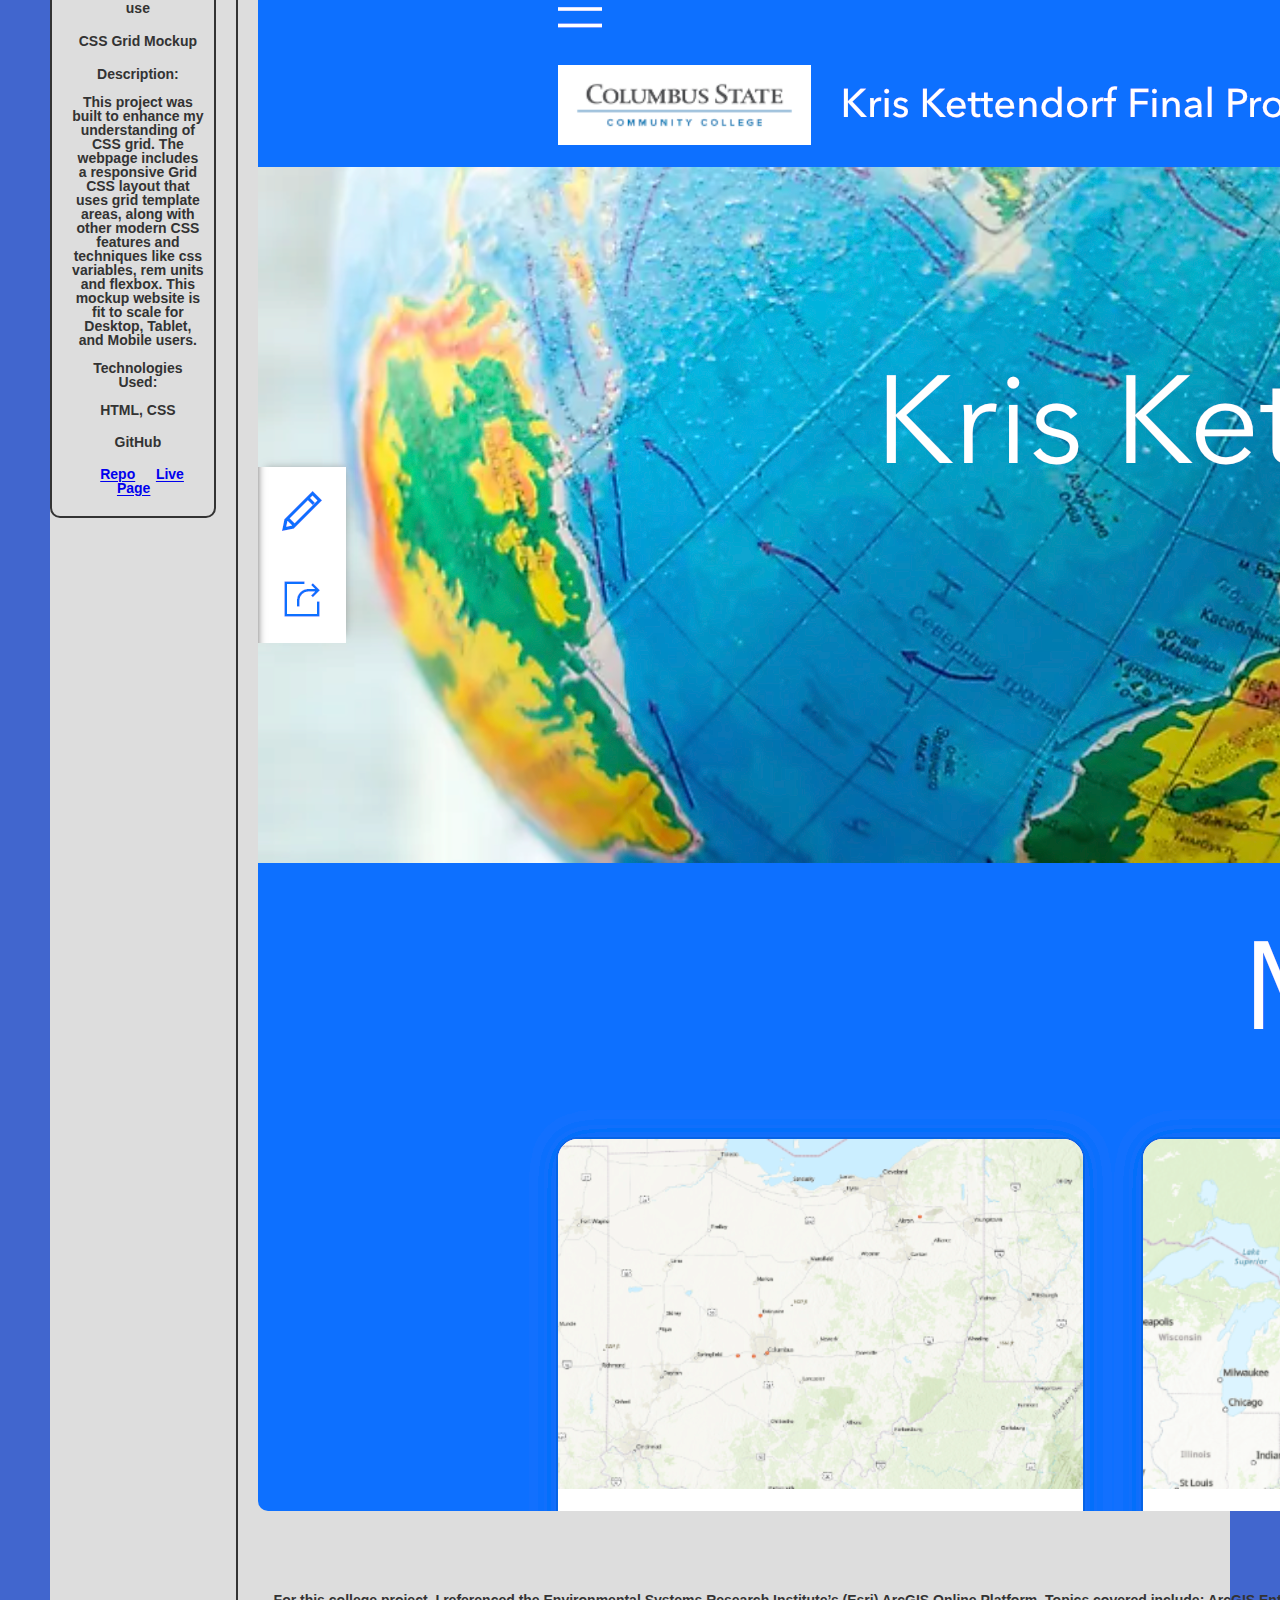
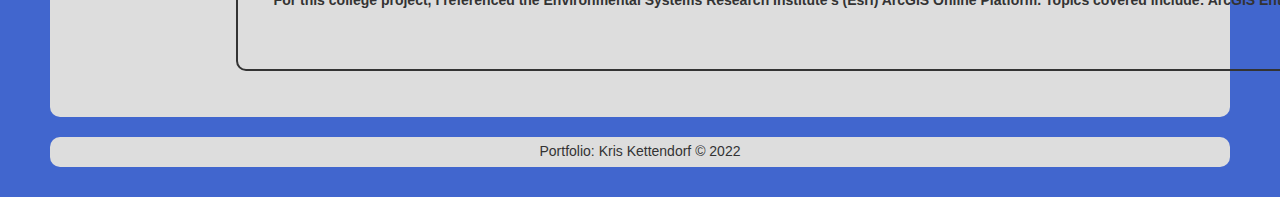
==== commit 528fbc5a: "added GIS final project" ====
--- a/index.html
+++ b/index.html
@@ -1,162 +1,204 @@
 <!DOCTYPE html>
 <html lang="en">
-  <head>
-    <meta charset="UTF-8" />
-    <meta name="viewport" content="width=device-width, initial-scale=1.0" />
-    <meta http-equiv="X-UA-compatible" content="ie=edge" />
-    <link
-      rel="stylesheet"
-      href="https://pro.fontawesome.com/releases/v5.10.0/css/all.css"
-      integrity="sha384-AYmEC3Yw5cVb3ZcuHtOA93w35dYTsvhLPVnYs9eStHfGJvOvKxVfELGroGkvsg+p"
-      crossorigin="anonymous"/>
-    <link rel="stylesheet" href="style.css" />
-    <title>Kris' Portfolio</title>
-  </head>
-  <body>
-      <nav  class="main-nav">
-        <ul>
-          <li onclick=location.reload()>
-            <a href="#">Home</a>
-          </li>
-          <li>
-            <a href="#projects">Projects</a>
-          </li>
-          <li>
-            <a href="#languages">Languages</a>
-          </li>
-          <li>
-            <a href="#contact">Contact</a>
-          </li>
-        </ul>
-      </nav>
-        <section class="info">
-          <div>
-            <div id="profile-picture">
-              <img src="profilePic.jpg" alt="Profile Picture">
-                <div id="languages">
-                  <i class="fab fa-node"></i>
-                  <i class="fab fa-react"></i>
-                  <i class="fab fa-js language-3"></i>
-                  <i class="fab fa-html5 language-1"></i>
-                  <i class="fab fa-css3 language-2"></i>  
-                </div>
-            <!-- Other Credentials (Pending) -->
-           
-            <i class="fab fa-angular"></i> -->
-            <!-- <i class="fab fa-microsoft"></i> -->
+
+<head>
+  <meta charset="UTF-8" />
+  <meta name="viewport" content="width=device-width, initial-scale=1.0" />
+  <meta http-equiv="X-UA-compatible" content="ie=edge" />
+  <script src="https://code.iconify.design/1/1.0.7/iconify.min.js"></script>
+  <script src="https://kit.fontawesome.com/989ffb2b9a.js" crossorigin="anonymous"></script>
+  <link rel="stylesheet" href="style.css" />
+  <title>Kris' Portfolio</title>
+</head>
+
+<body>
+  <nav class="main-nav">
+    <ul id="home-page">
+      <li onclick=location.reload()>
+        <a href="#">Home</a>
+      </li>
+      <li>
+        <a href="#projects">Projects</a>
+      </li>
+      <li>
+        <a href="#languages">Languages</a>
+      </li>
+      <li>
+        <a href="#contact">Contact</a>
+      </li>
+    </ul>
+  </nav>
+  <section class="info">
+    <div>
+      <div id="profile-picture">
+        <img src="profilePic.jpg" alt="Profile Picture">
+        <div id="languages">
+          <i class="fab fa-git-square" alt="icon for "></i>
+          <i class="fab fa-github" alt="icon for "></i>
+          <i class="fab fa-html5 language-1" alt="icon for "></i>
+          <i class="fab fa-css3 language-2" alt="icon for "></i>
+          <i class="fab fa-js language-3" alt="icon for "></i>
+          <i class="fab fa-react" alt="icon for "></i>
+          <i class="fab fa-node" alt="icon for "></i>
+          <!-- <i class="fa-brands fa-php"></i> -->
+          <span class="iconify" data-icon="logos-knex" data-inline="false"></span>
+          <!-- <i class="fa-solid fa-database"></i> -->
+          <span class="iconify" data-icon="logos-postgresql" data-inline="false"></span>
+        </div>
+        <!-- Other Credentials (Pending) -->
+        <!-- express, git, mocha chai supertest, NoSQL -->
+        <!-- <i class="fab fa-angular"></i> -->
+        <!-- <i class="fab fa-microsoft"></i> -->
+      </div>
+      <div class="about-me">
+        <h2>Name</h2>
+        <p>
+          Kris Kettendorf
+        </p>
+        <h2>Title</h2>
+        <p>
+          Junior Developer
+        </p>
+        <div class="bio">
+          <h2>Bio</h2>
+          <p>
+            My name is Kris Kettendorf. I am a Junior Developer based out of Columbus, Ohio.
+            I am eager to work with a team who has a passion for web development and securing user data.
+            <br>
+            <br>
+            I'm looking to evolve and pioneer responsible, practical use cases for technology. Areas of interests
+            include: Google Translate, GIS navigation, real-time flight tracking, vehicle infotainment, user
+            account and mobile app security, data minimization
+            <br>
+            <br>
+            I pride myself in <strong>resilience</strong>, <strong>self-discipline</strong>, and my <strong>ability to
+              adapt to change</strong>.
+            I am becoming more involved in my community each day, and aspire to bridge the gap between technology and
+            mental health. Outside of coding my interests include: fitness, health and nutrition, medicine, technology,
+            playing
+            cards and music.
+            <br>
+            <br>
+          </p>
+        </div>
+        <div id="contact">
+          <h2 id="contact-header">Contact</h2>
+          <p>
+            <i class="fas fa-envelope-open-text"></i>
+            <a href="mailto:kkettendorf@hotmail.com" alt="click on this link to send Kris Kettendorf an email">Email</a>
+          </p>
+          <p>
+            <i class="fab fa-linkedin"></i>
+            <a href="https://www.linkedin.com/in/kriskettendorf/" target="_blank"
+              alt="this link will take you to Kris Kettendorf's LinkedIn page'">LinkedIn</a>
+          </p>
+          <p>
+            <i class="fab fa-github"></i>
+            <a href="https://github.com/triggxl" target="_blank"
+              alt="this is the link to Kris Kettendorf's Github account'">GitHub</a>
+          </p>
+          <div id="info-picture">
+            <img src="black-and-white-blackboard-business-chalkboard-356043.jpg"
+              alt="black and white chalkboard with light bulb drawing">
           </div>
-            <div class="about-me">
-              <h2>Name</h2>
-              <p>
-              Kris Kettendorf
-              </p>
-              <h2>Title</h2>
-              <p>
-                Thinkful Graduate- Full Stack Engineer
-              </p>
-            <div class="bio">
-              <h2>Bio</h2>
-                <p>
-                  My name is Kris Kettendorf. I am a Full Stack Engineer based out of Columbus, Ohio. 
-                  I am eager to work with a team of developers who have a passion for web development and securing user data.
-                  <br>
-                  <br>
-                  I'm looking to develop and pioneer responsible and practical uses for technology. Areas of interests include: Google Translate, GIS navigation, real-time flight tracking, vehicle infotainment, user account/mobile app security, data minimization
-                  <br>
-                  <br>
-                  I pride myself in <strong>resilience</strong>, <strong>self-discipline</strong>, and my <strong>ability to adapt to change</strong>.
-                  I am becoming more involved in my community each day, and aspire to bridge the gap between technology and mental health. Outside of coding my interests include: fitness, health and nutrition, medicine, technology, cards and music.
-                  <br>
-                  <br>
-                  Check out a few of my projects below!
-                </p>
-            </div>
-              <h2 id="contact">Contact</h2>
-                <p>
-                  <i class="fas fa-envelope-open-text"></i>
-                  <a href="mailto:kkettendorf@hotmail.com">Email</a>  
-                </p>
-                <p>
-                  <i class="fab fa-github"></i>
-                  <a href="https://github.com/triggxl" target="_blank">GitHub</a>
-                </p>
-                <p>
-                  <i class="fab fa-linkedin"></i>
-                  <a href="https://www.linkedin.com/in/kriskettendorf/" target="_blank">LinkedIn</a>
-                </p>
-            </div>
-            <div id="info-picture">
-            <img src="black-and-white-blackboard-business-chalkboard-356043.jpg" alt="black and white chalkboard with light bulb drawing" >
-            </div>
-          </div>
-        </section>
-      <section class="portfolio" id="projects">
-        <h2>My Projects</h2>
-        <div class="card">
-          <div class="card-top">
-          </div>
-          <div class="card-bottom">
-            <img class="QuizAppPortfolio" src="QuizAppPortfolio.png" alt="this is a live screenshot of Kris' QuizApp" />
-            <h4>QuizApp</h4>
-            <p>Description:</p>
-            <p>This app is designed to test people's knowledge of random medical terms.
-               I am a life-long learner and knowledge hog. I built this application for those who enjoy 
-               expanding their knowledge across different specialities.</p>
-               <p>Technologies Used:</p><p>HTML, CSS, jQuery</p>
-            <h4>GitHub</h4>
-            <a href="https://github.com/triggxl/QuizApp" target="_blank">Repo</a>
-            <a href="https://triggxl.github.io/QuizApp/" target="_blank" class="btn">Live Page</a>
-          </div>
+          <strong>Check out a few of my projects below!</strong>
         </div>
-        <div class="card">
-          <div class="card-top">
-          </div>
-          <div class="card-bottom">
-            <img class="CapstoneImage" src="CapstoneScreenshot.png" alt="Screenshot of Capstone Project" />
-            <h4>Capstone I</h4>
-            <p>Description:</p>
-            <p>This app was designed to allow the user to search an individual stock and receive information on its performance, 
-              as well as related news stories</p>
-            <p>Technologies Used:</p>
-            <p>HTML, CSS, jQuery, JavaScript</p>
-            <h4>GitHub</h4>
-            <a href="https://github.com/triggxl/firstCapstone" target="_blank">Repo</a>
-            <a href="https://triggxl.github.io/firstCapstone/" target="_blank" class="btn">Live Page</a>
-          </div>
-        </div>
-        <div class="card">
-          <div class="card-bottom">
-            <img class="CSSGridMockup" src="CSSGridMockup.png" alt="Mockup website for a business to use">
-            <h4>CSS Grid Mockup</h4>
-            <p>Description: </p>
-            <p>This side project was built using a responsive Grid CSS layout that uses grid template areas, along with other modern CSS features and techniques like css variables, rem units and flexbox. This mockup website is fit to scale for Desktop, Tablet, and Mobile users. </p>
-            <p>Technologies Used:
-            </p>
-            <p>HTML, CSS</p>
-            <h4>GitHub</h4>
-            <a href="https://github.com/triggxl/responsiveMockup" target="_blank">Repo</a>
-            <a href="https://triggxl.github.io/responsiveMockup/" target="_blank" class="btn">Live Page</a>
-          </div>
-        </div>
-        <div class="card">
-          <div class="card-top">
-          </div>
-          <div class="card-bottom">
-            <img src="https://source.unsplash.com/random/202x200" alt="Placeholder image" />
-            <h4>Project: (Coming Soon!)</h4>
-            <p>Description:</p>
-            <p></p>
-            <p>Technologies Used:</p>
-            <h4>GitHub</h4>
-            <a href="" target="_blank">Repo</a>
-            <a href="" target="_blank" class="btn">Live Page</a>
-          </div>
-        </div>
-      </section>
-    <footer id="footer">Portfolio: Kris Kettendorf &copy; 2020</footer>
-    <!-- Wrapper ends here -->
-    <!-- <div class="grid">
+      </div>
+    </div>
+  </section>
+  <section class="portfolio" id="projects">
+    <h2>My Projects</h2>
+    <div class="card">
+      <div class="card-top">
+      </div>
+      <div class="card-bottom">
+        <img class="ChirpImage" src="./Chirp-App-Screenshot.png"
+          alt="Screenshot of 'Chirp', a discussion board application" />
+        <h4>(Latest) Full-Stack Discussion Board Application</h4>
+        <p>Description:</p>
+        <p>This application supports CRUD operations that allow the user to interact with a discussion board. The user
+          has the ability to create a new post, and also reply to a post, with the ability to edit and delete their
+          reply as well.
+          Vercel is used to host the front-end and Heroku is used to host data server-side. </p>
+        <p>Technologies Used:</p>
+        <p>HTML, CSS, Javacript, React, React-Router, Node, PostgresSQL, Knex</p>
+        <h4>GitHub</h4>
+        <a href="https://github.com/triggxl/chirp-client" target="_blank">Client Repo</a>
+        <a href="https://github.com/triggxl/chirp-server" target="_blank">Server Repo</a>
+        <a href="https://chirp-client.vercel.app/" target="_blank" class="btn">Live Page</a>
+      </div>
+    </div>
+    <div class="card">
+      <div class="card-top">
+      </div>
+      <div class="card-bottom">
+        <img class="CapstoneImage" src="CapstoneScreenshot.png" alt="Screenshot of Capstone Project" />
+        <h4>Stock Market Application</h4>
+        <p>Description:</p>
+        <p>This app was designed to allow the user to search an individual stock and receive information on its
+          performance,
+          as well as related news stories.</p>
+        <br />
+        <p>Technologies Used:</p>
+        <p>HTML, CSS, jQuery, JavaScript</p>
+        <h4>GitHub</h4>
+        <a href="https://github.com/triggxl/firstCapstone" target="_blank">Repo</a>
+        <a href="https://triggxl.github.io/firstCapstone/" target="_blank" class="btn">Live Page</a>
+      </div>
+    </div>
+    <div class="card">
+      <div class="card-top">
+      </div>
+      <div class="card-bottom">
+        <img class="QuizAppPortfolio" src="QuizAppPortfolio.png" alt="this is a live screenshot of Kris' QuizApp" />
+        <h4>Medical Quiz Application</h4>
+        <p>Description:</p>
+        <p>This app is designed to test people's knowledge of random medical terms.
+          I am a life-long learner and knowledge hog. I built this application for those who enjoy
+          expanding their knowledge across different specialities.</p>
+        <p>Technologies Used:</p>
+        <p>HTML, CSS, jQuery</p>
+        <h4>GitHub</h4>
+        <a href="https://github.com/triggxl/QuizApp" target="_blank">Repo</a>
+        <a href="https://triggxl.github.io/QuizApp/" target="_blank" class="btn">Live Page</a>
+      </div>
+    </div>
+    <div class="card">
+      <div class="card-bottom">
+        <img class="CSSGridMockup" src="CSSGridMockup.png" alt="Mockup website for a business to use">
+        <h4>CSS Grid Mockup</h4>
+        <p>Description: </p>
+        <p>This project was built to enhance my understanding of CSS grid. The webpage includes a responsive
+          Grid CSS layout that uses grid template areas, along with
+          other modern CSS features and techniques like css variables, rem units and flexbox. This mockup website is fit
+          to scale for Desktop, Tablet, and Mobile users.</p>
+        <p>Technologies Used:</p>
+        <p>HTML, CSS</p>
+        <h4>GitHub</h4>
+        <a href="https://github.com/triggxl/responsiveMockup" target="_blank">Repo</a>
+        <a href="https://triggxl.github.io/responsiveMockup/" target="_blank" class="btn">Live Page</a>
+      </div>
+    </div>
+    <div class="card">
+      <div class="card-bottom">
+        <img src="ArcGIS Final Project.png"
+          alt="This is a final project relating to Web Geographical Information or WebGIS for short by Kris Kettendorf">
+        <h4>Web GIS Final Project</h4>
+        <p>Description:</p>
+        <p>For this college project, I referenced the Environmental Systems Research Institute’s (Esri) ArcGIS Online
+          Platform. Topics covered include:
+          ArcGIS Enterprise components, ArcGIS Enterprise administration, publishing ArcGIS Online Items, consuming
+          ArcGIS
+          Items
+          using various web applications, and exploring the process of developing web application using ArcGIS
+          Application
+          Programming Interface (API) for Javascript and Web App Builder, dashboards and story maps. </p>
+        <a href="https://kris-kettendorf-final-project-columbusstate.hub.arcgis.com/">ArcGIS Web GIS Final Project</a>
+      </div>
+    </div>
+  </section>
+  <footer id="footer">Portfolio: Kris Kettendorf &copy; 2022</footer>
+  <!-- Wrapper ends here -->
+</body>
 
-  </body>
-</html>
-
+</html>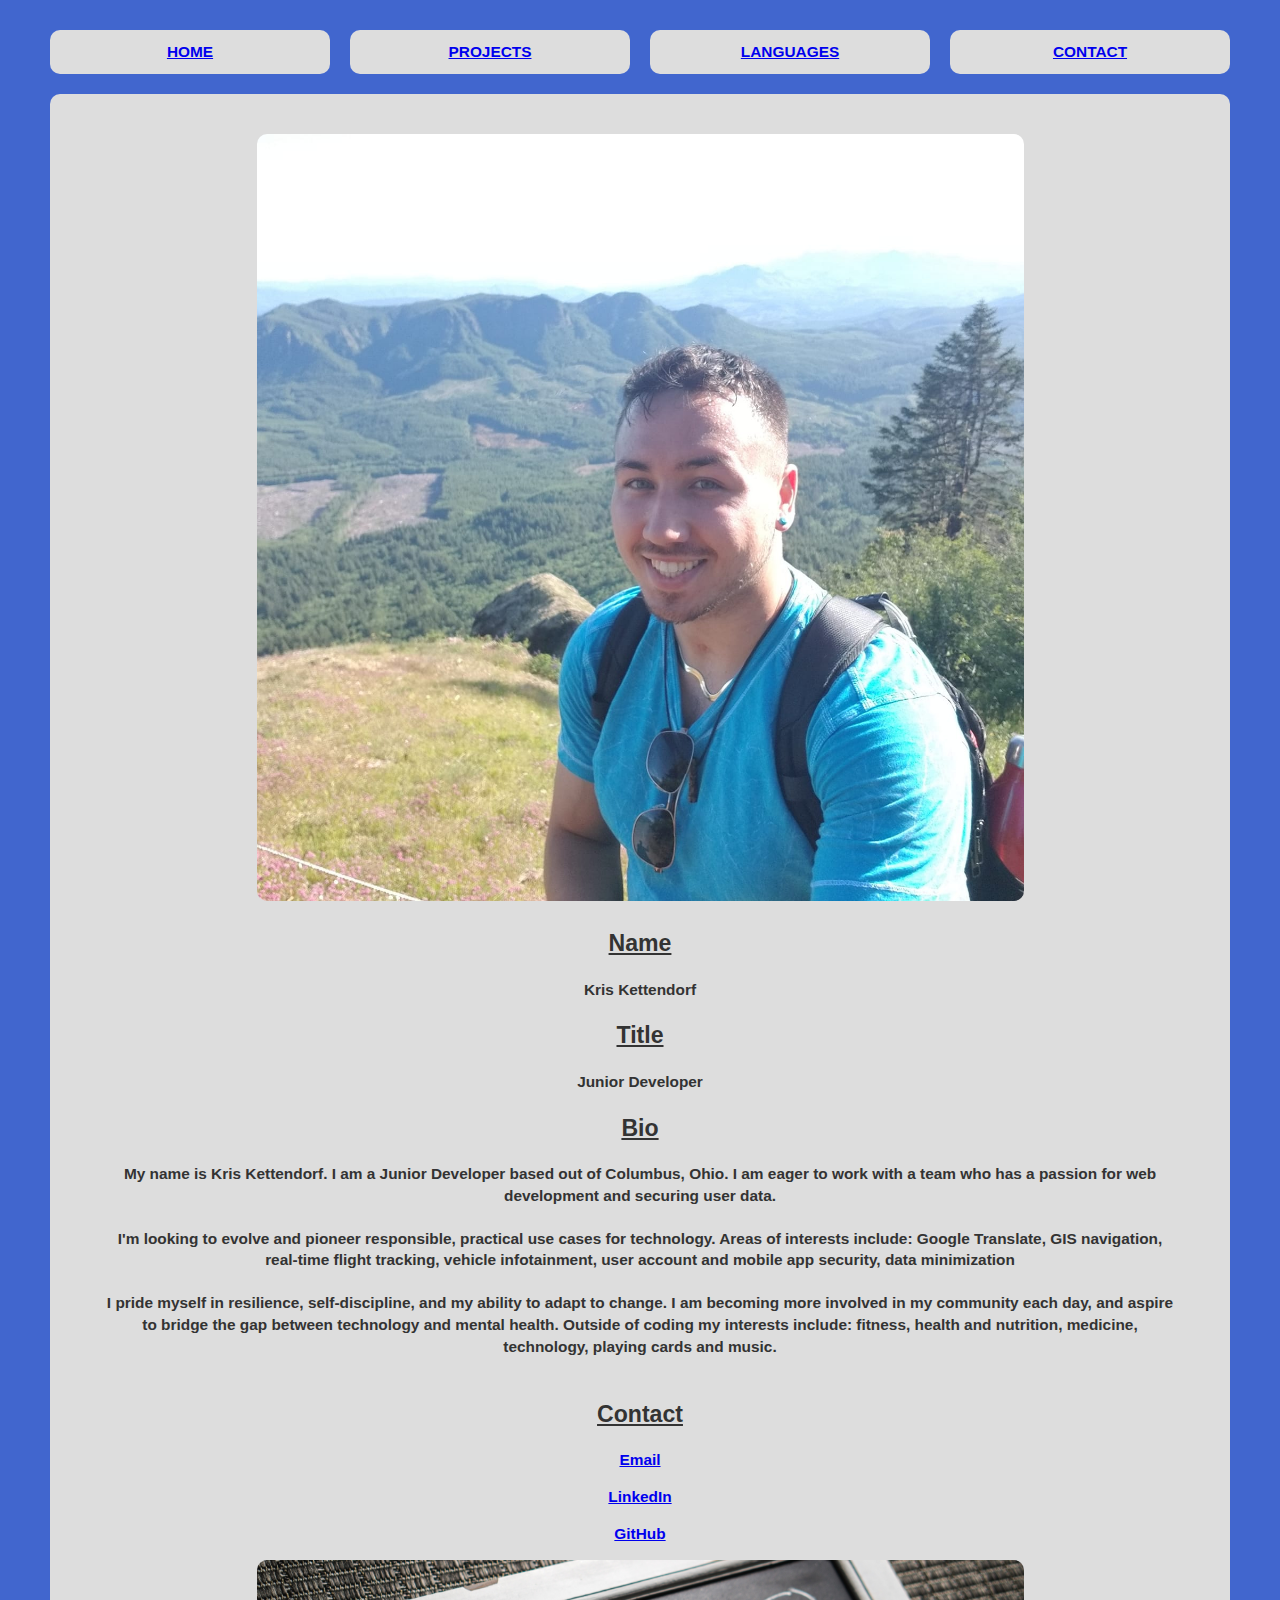
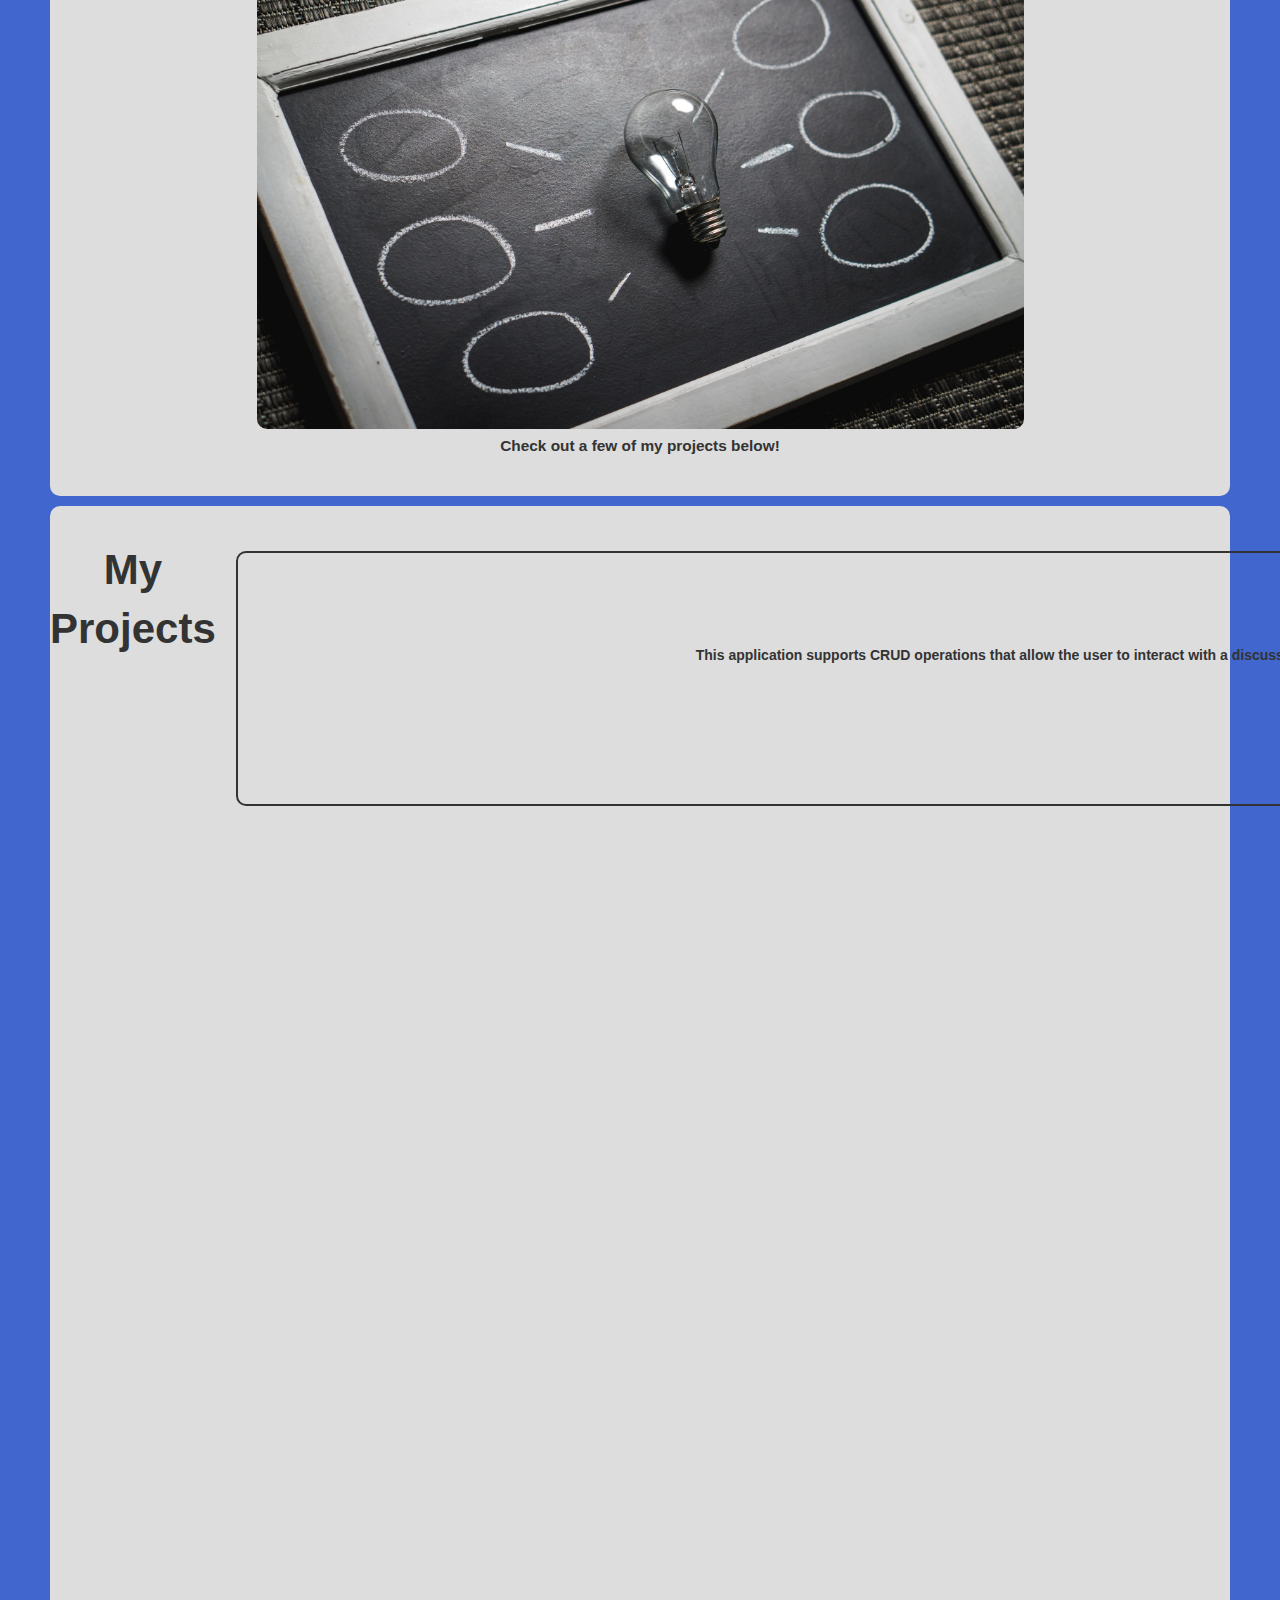
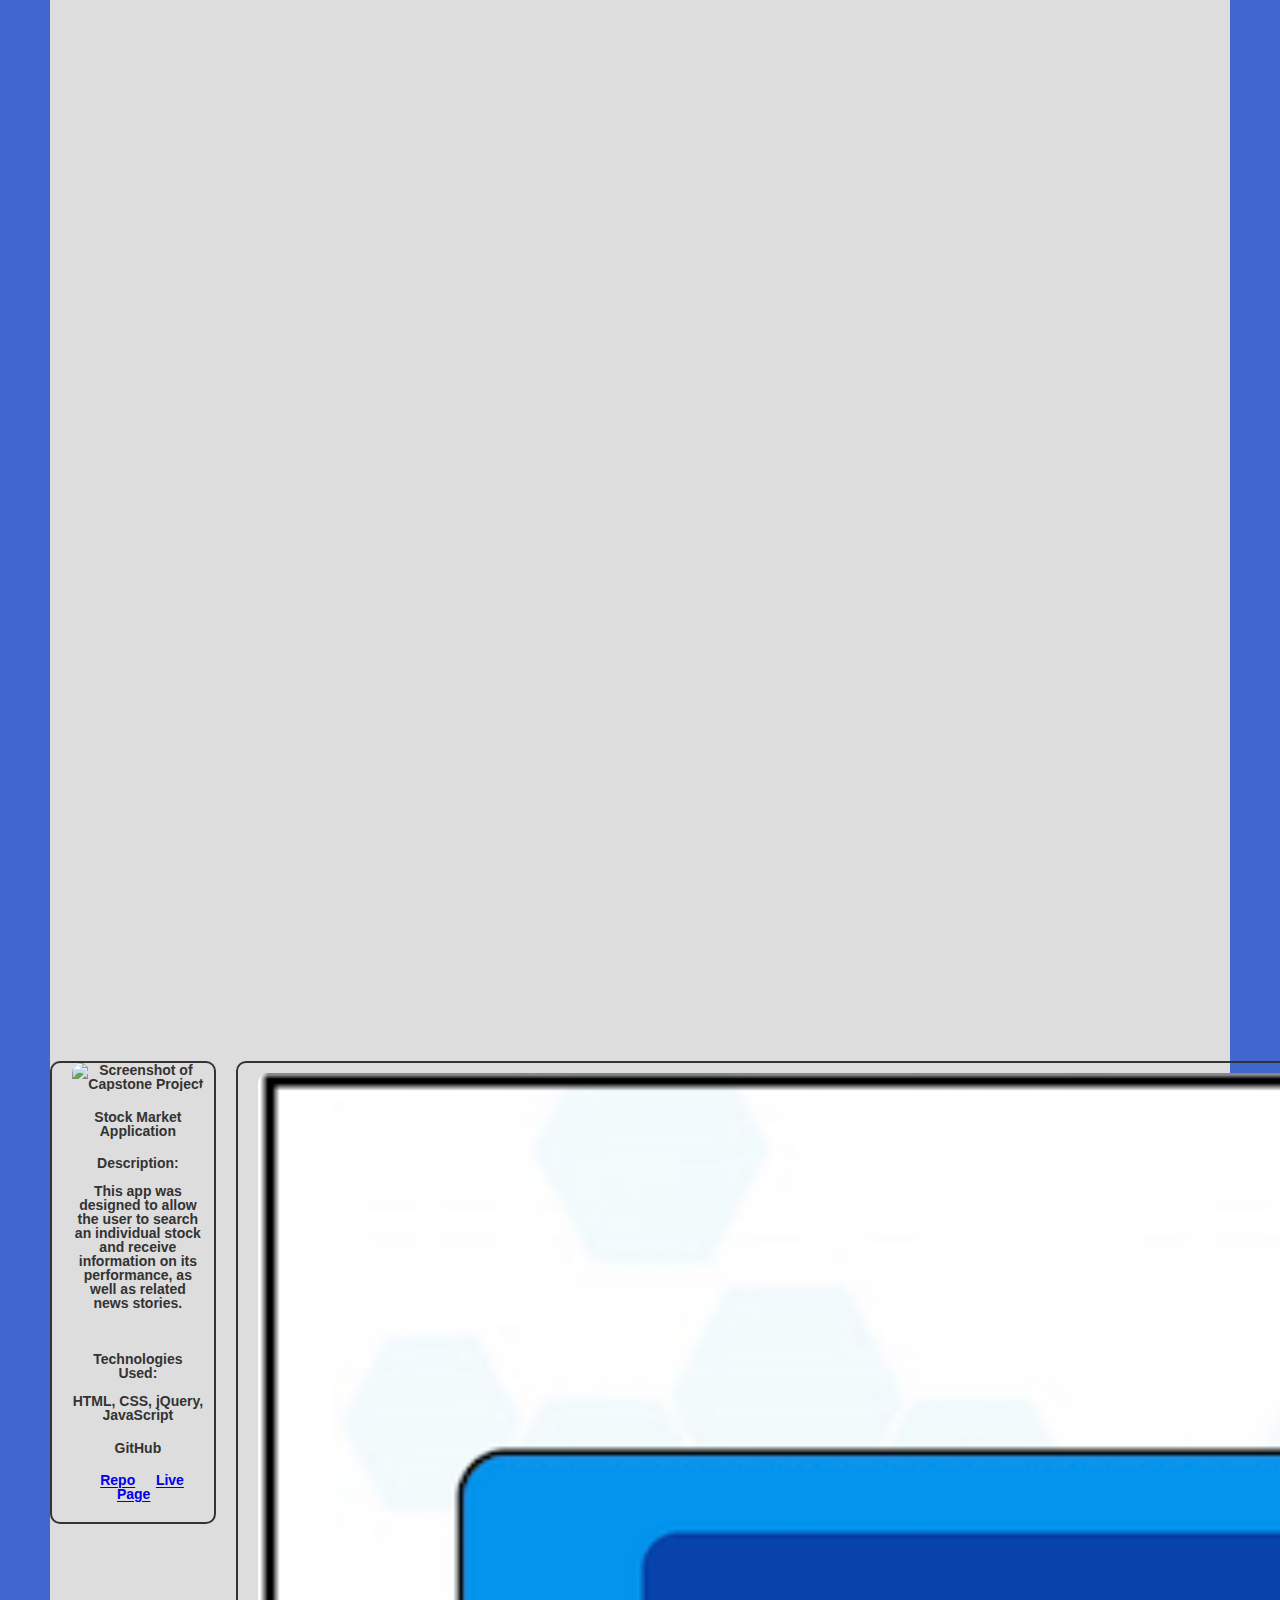
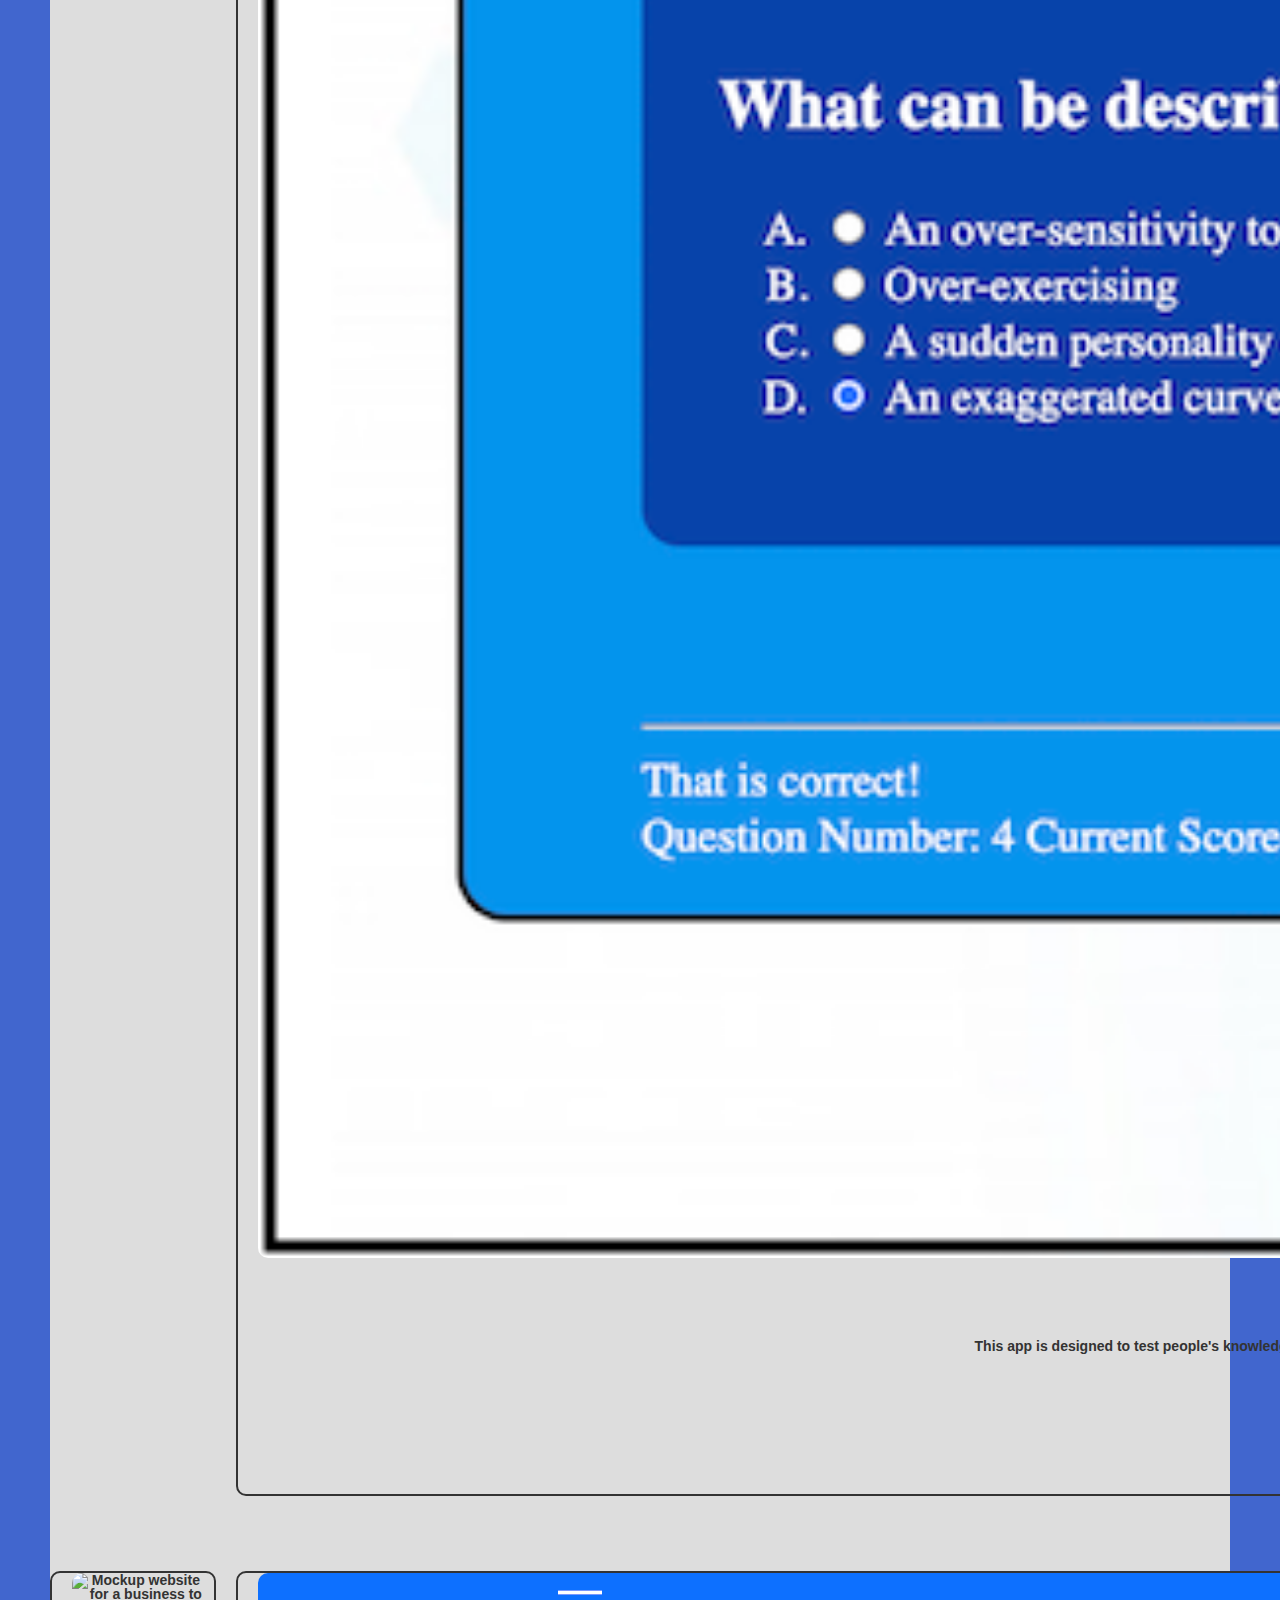
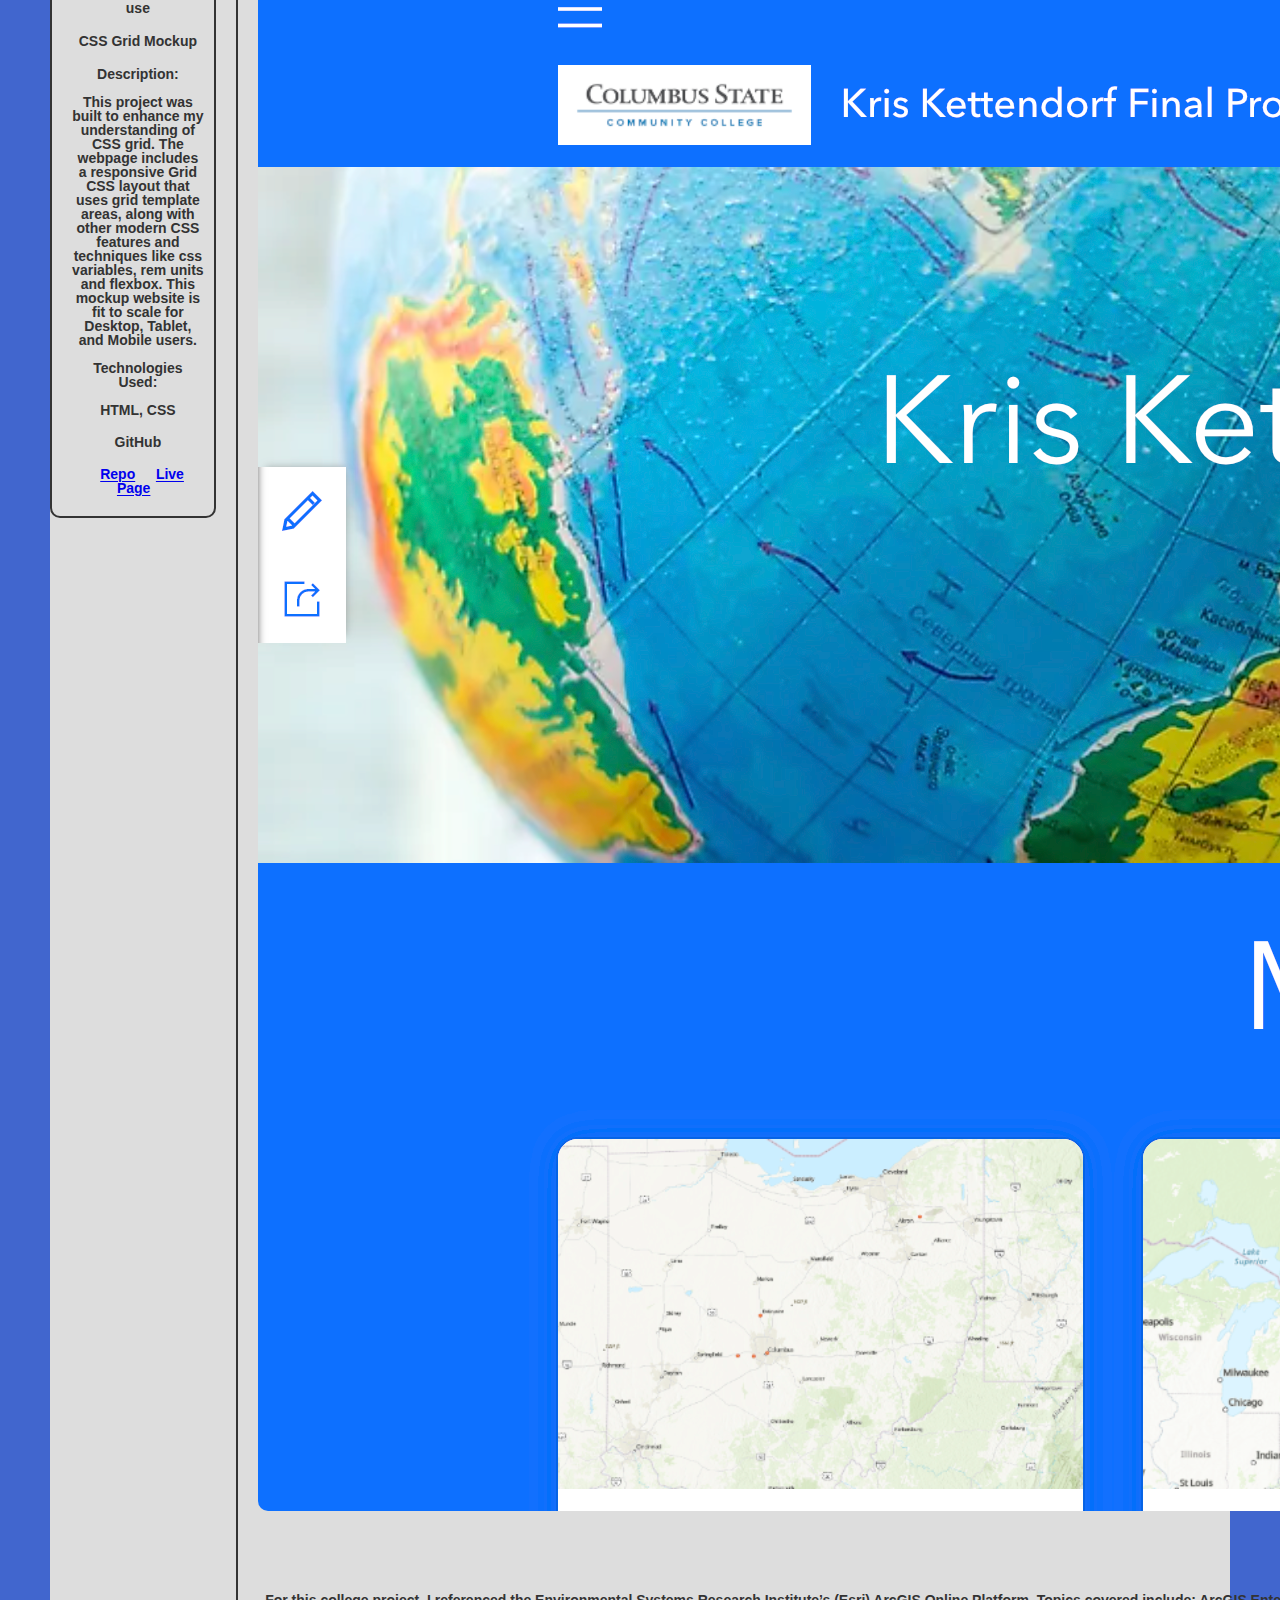
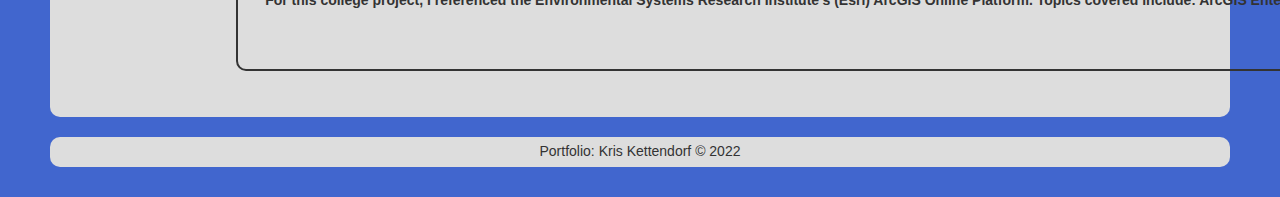
==== commit 388d92db: "added GIS final project" ====
--- a/index.html
+++ b/index.html
@@ -190,9 +190,9 @@
           ArcGIS Enterprise components, ArcGIS Enterprise administration, publishing ArcGIS Online Items, consuming
           ArcGIS
           Items
-          using various web applications, and exploring the process of developing web application using ArcGIS
+          using various web applications, exploring the process of developing web application using ArcGIS
           Application
-          Programming Interface (API) for Javascript and Web App Builder, dashboards and story maps. </p>
+          Programming Interface (API) for Javascript using Web App Builder, dashboards and story maps. </p>
         <a href="https://kris-kettendorf-final-project-columbusstate.hub.arcgis.com/">ArcGIS Web GIS Final Project</a>
       </div>
     </div>
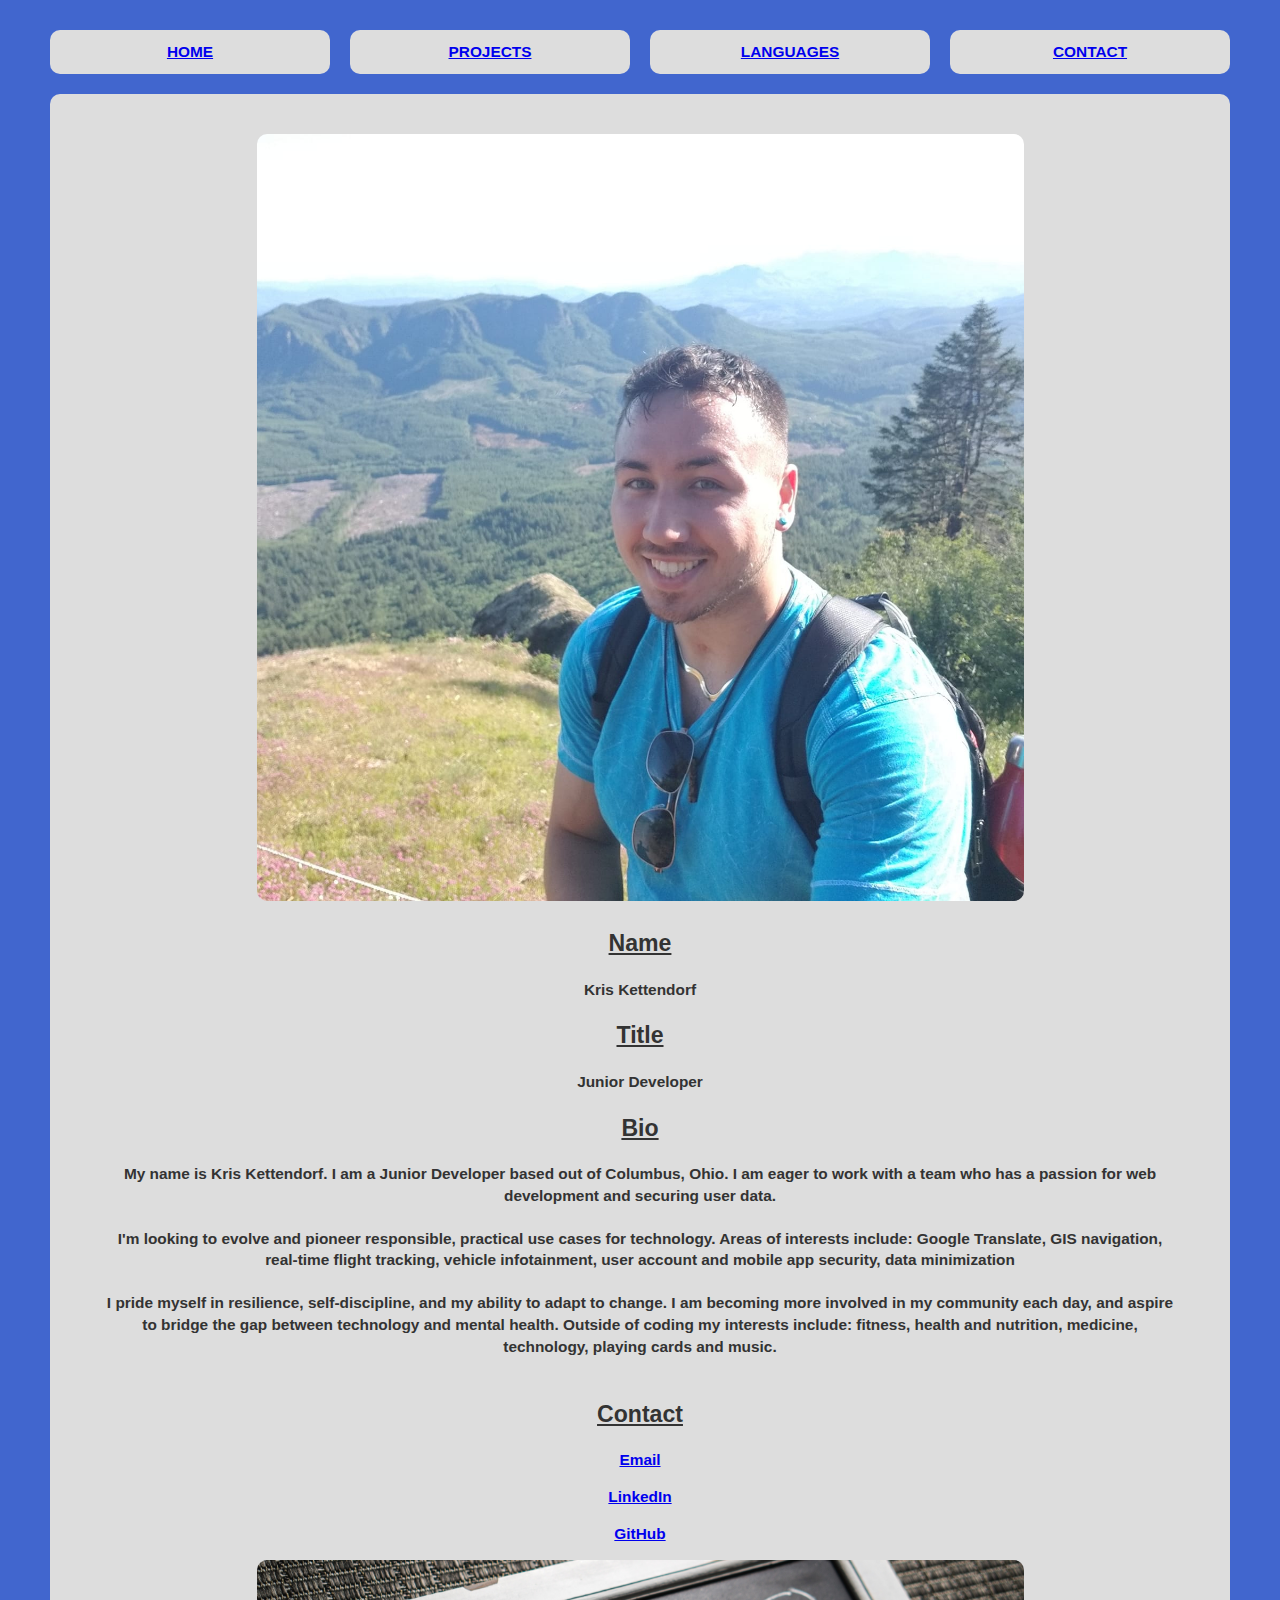
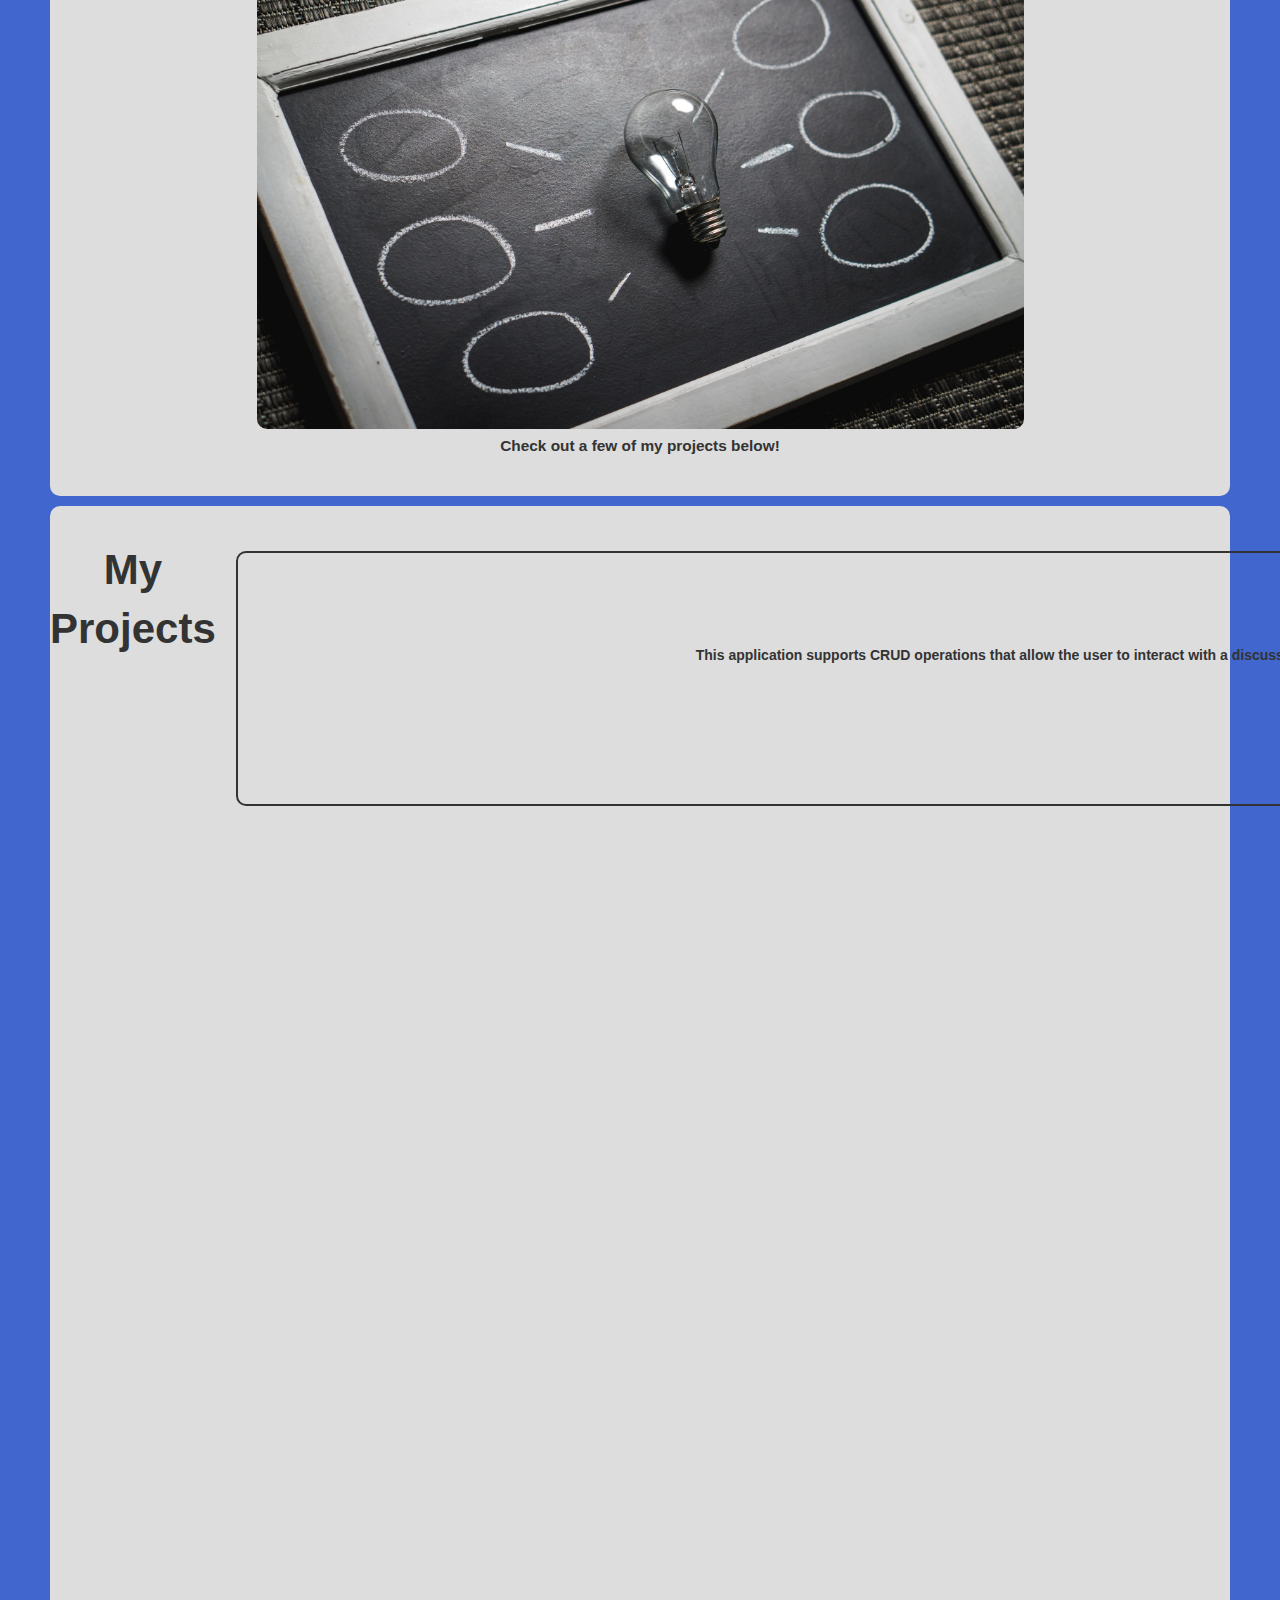
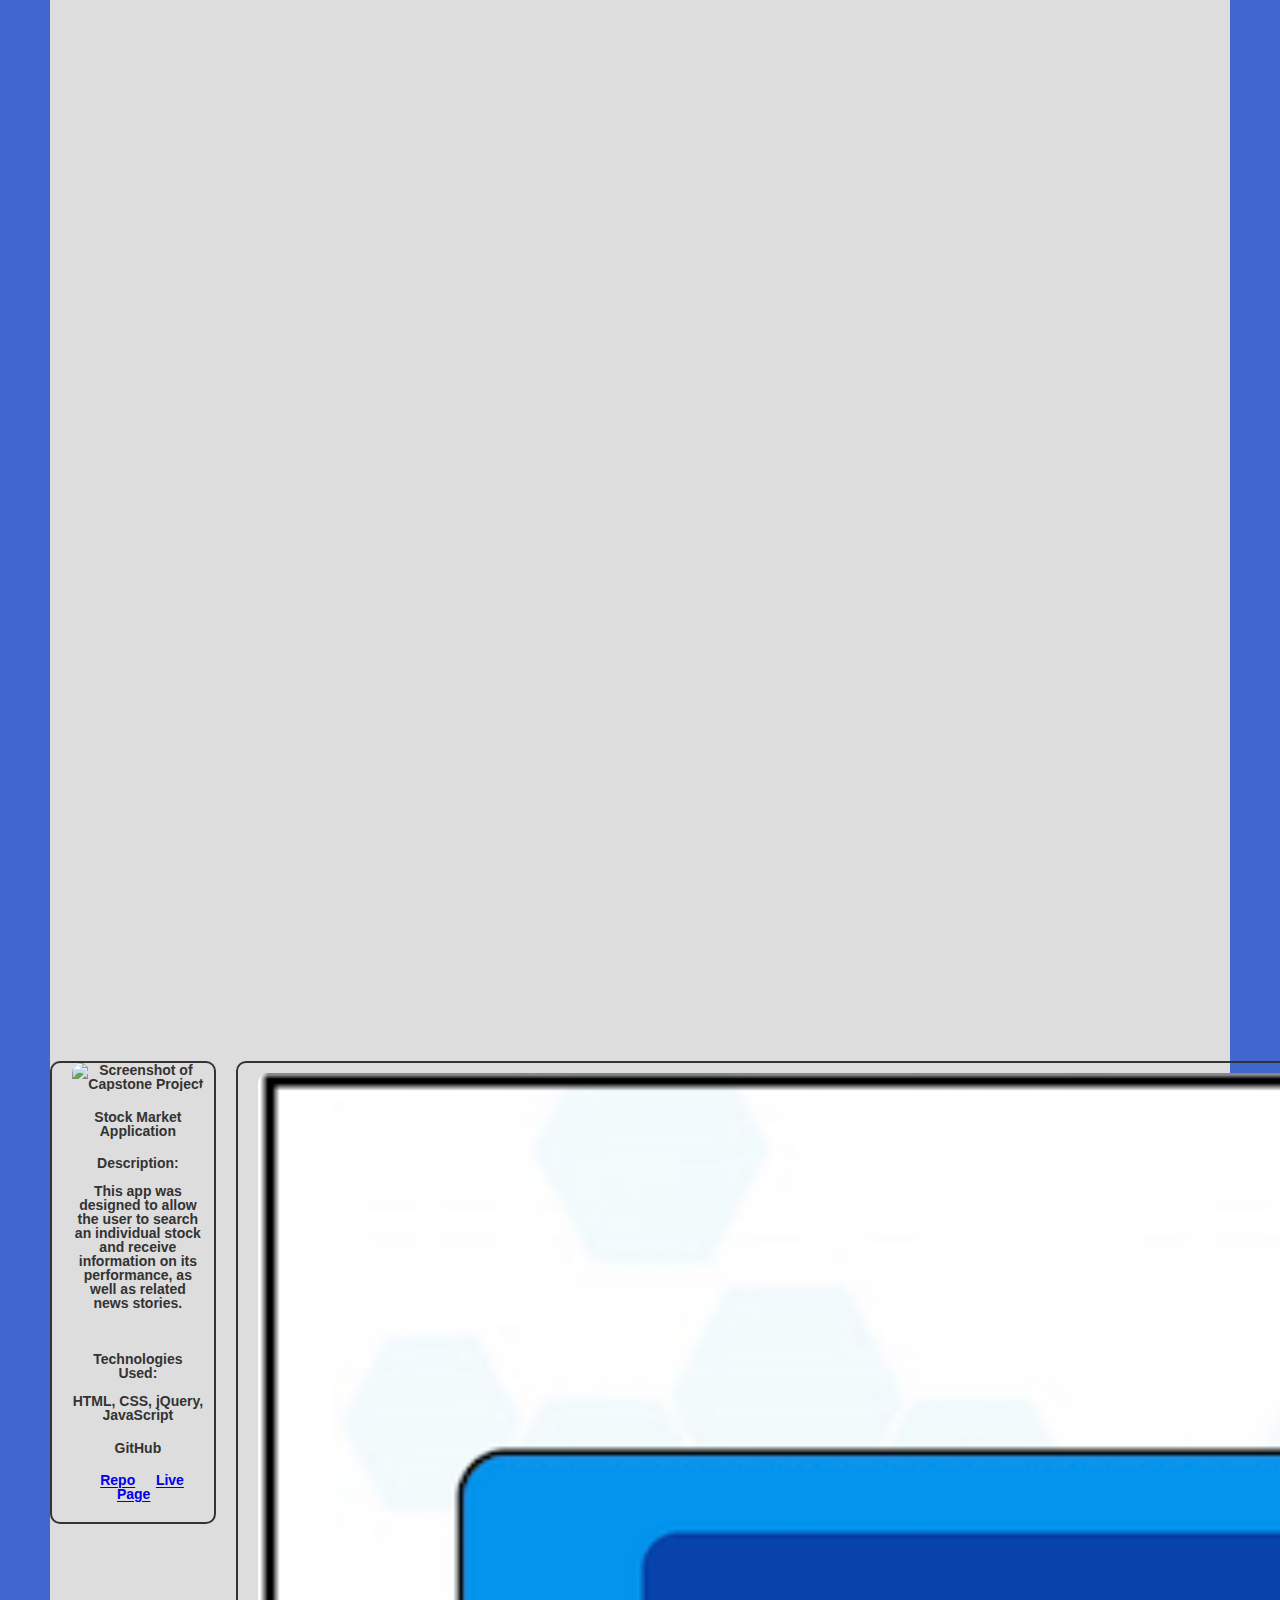
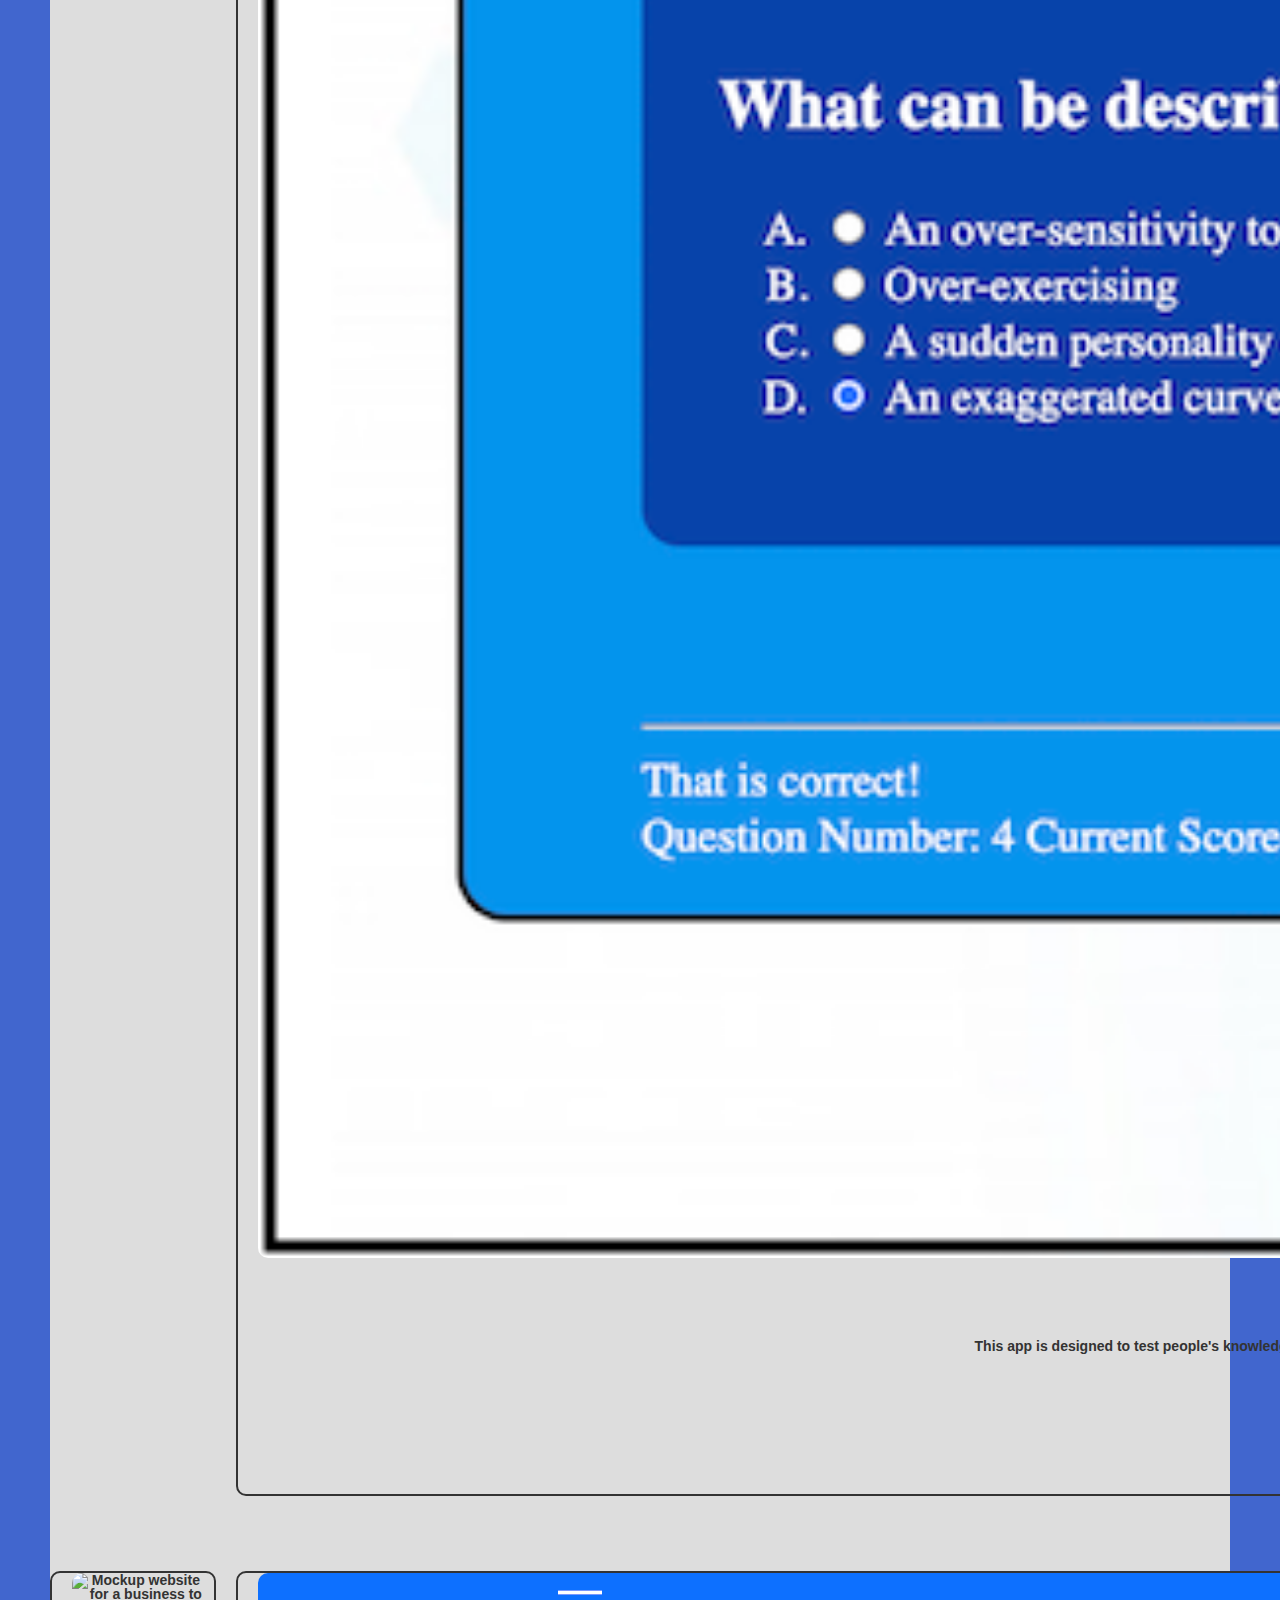
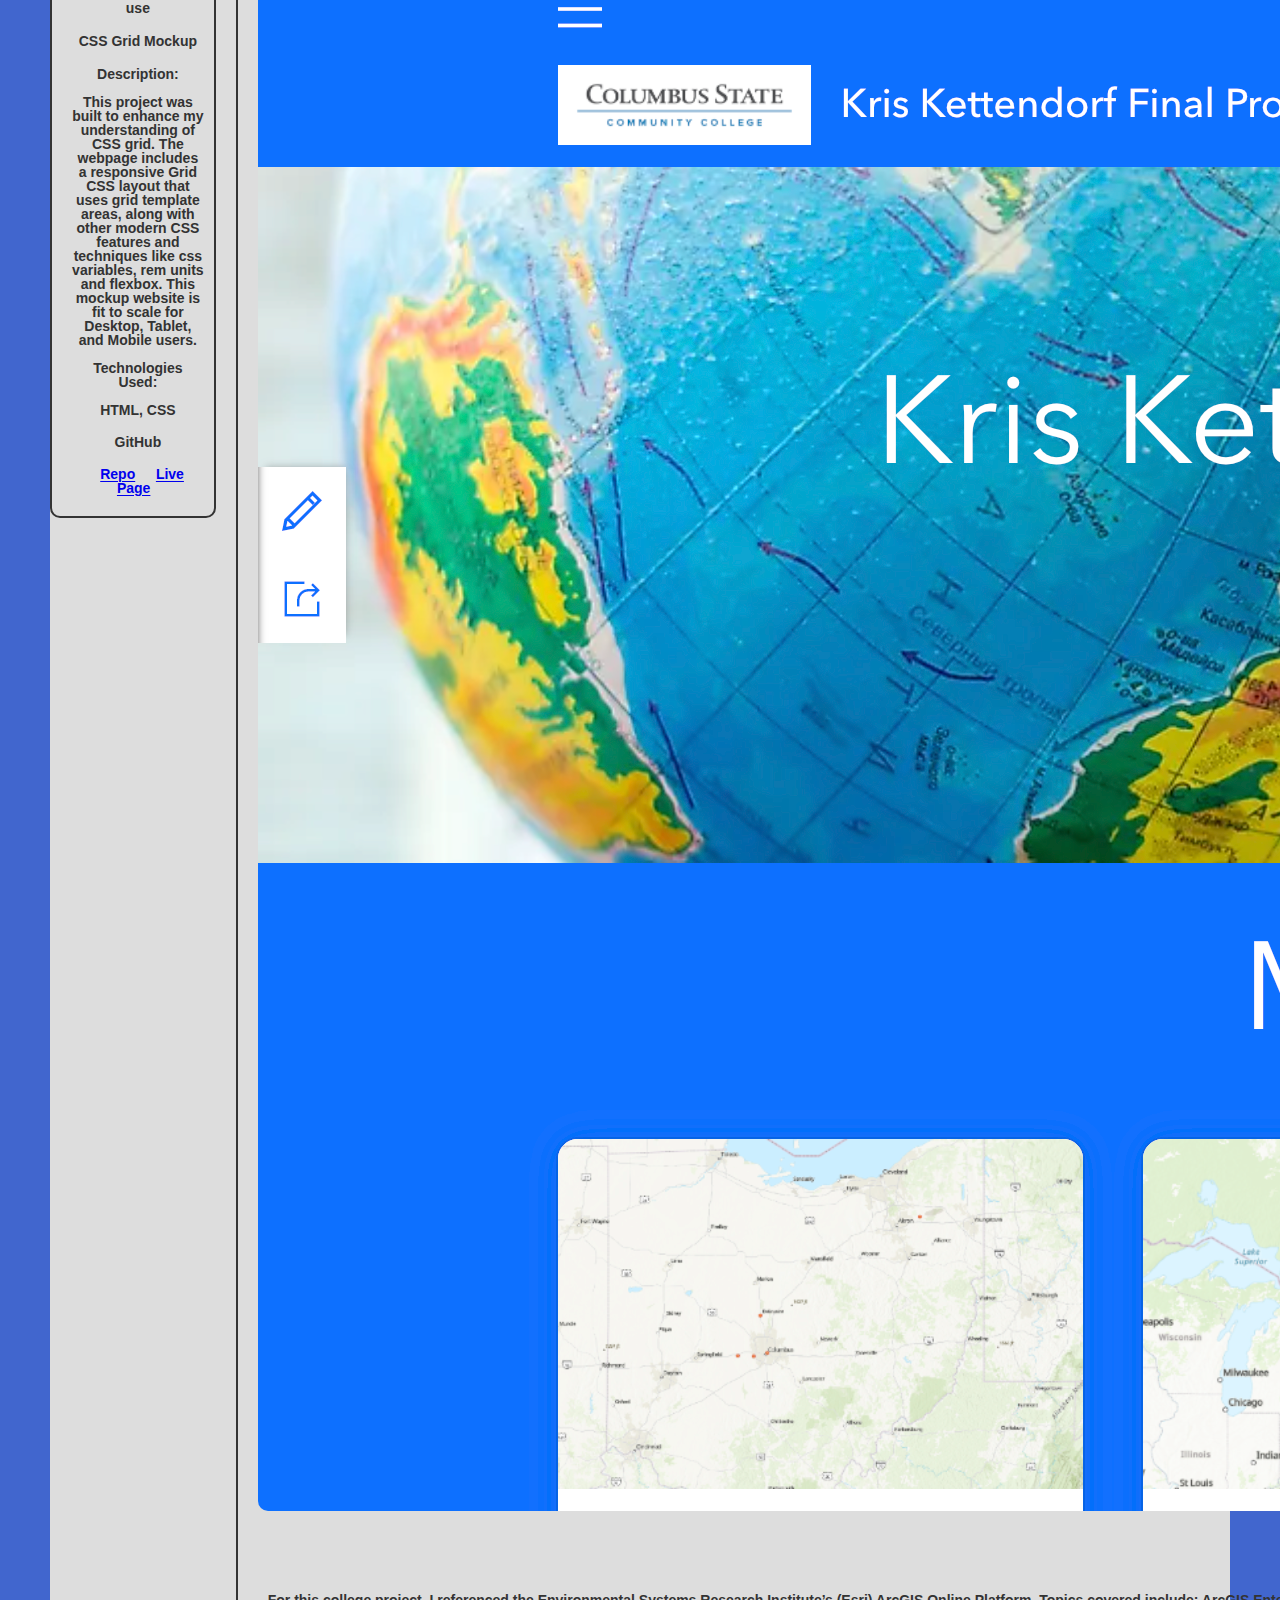
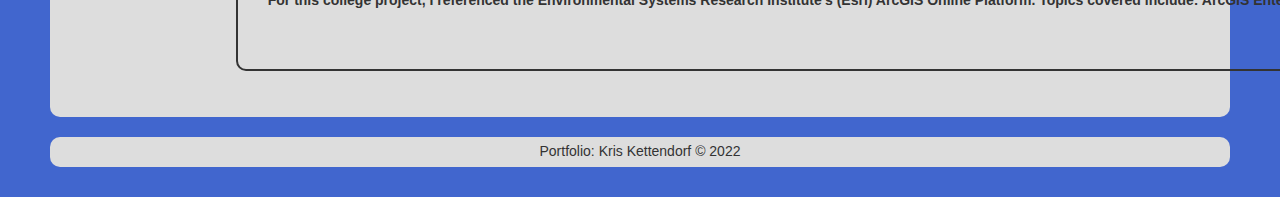
==== commit 377cdd06: "added GIS final project" ====
--- a/index.html
+++ b/index.html
@@ -192,7 +192,7 @@
           Items
           using various web applications, exploring the process of developing web application using ArcGIS
           Application
-          Programming Interface (API) for Javascript using Web App Builder, dashboards and story maps. </p>
+          Programming Interface (API) for Javascript as well as Web App Builder, dashboards and story maps. </p>
         <a href="https://kris-kettendorf-final-project-columbusstate.hub.arcgis.com/">ArcGIS Web GIS Final Project</a>
       </div>
     </div>
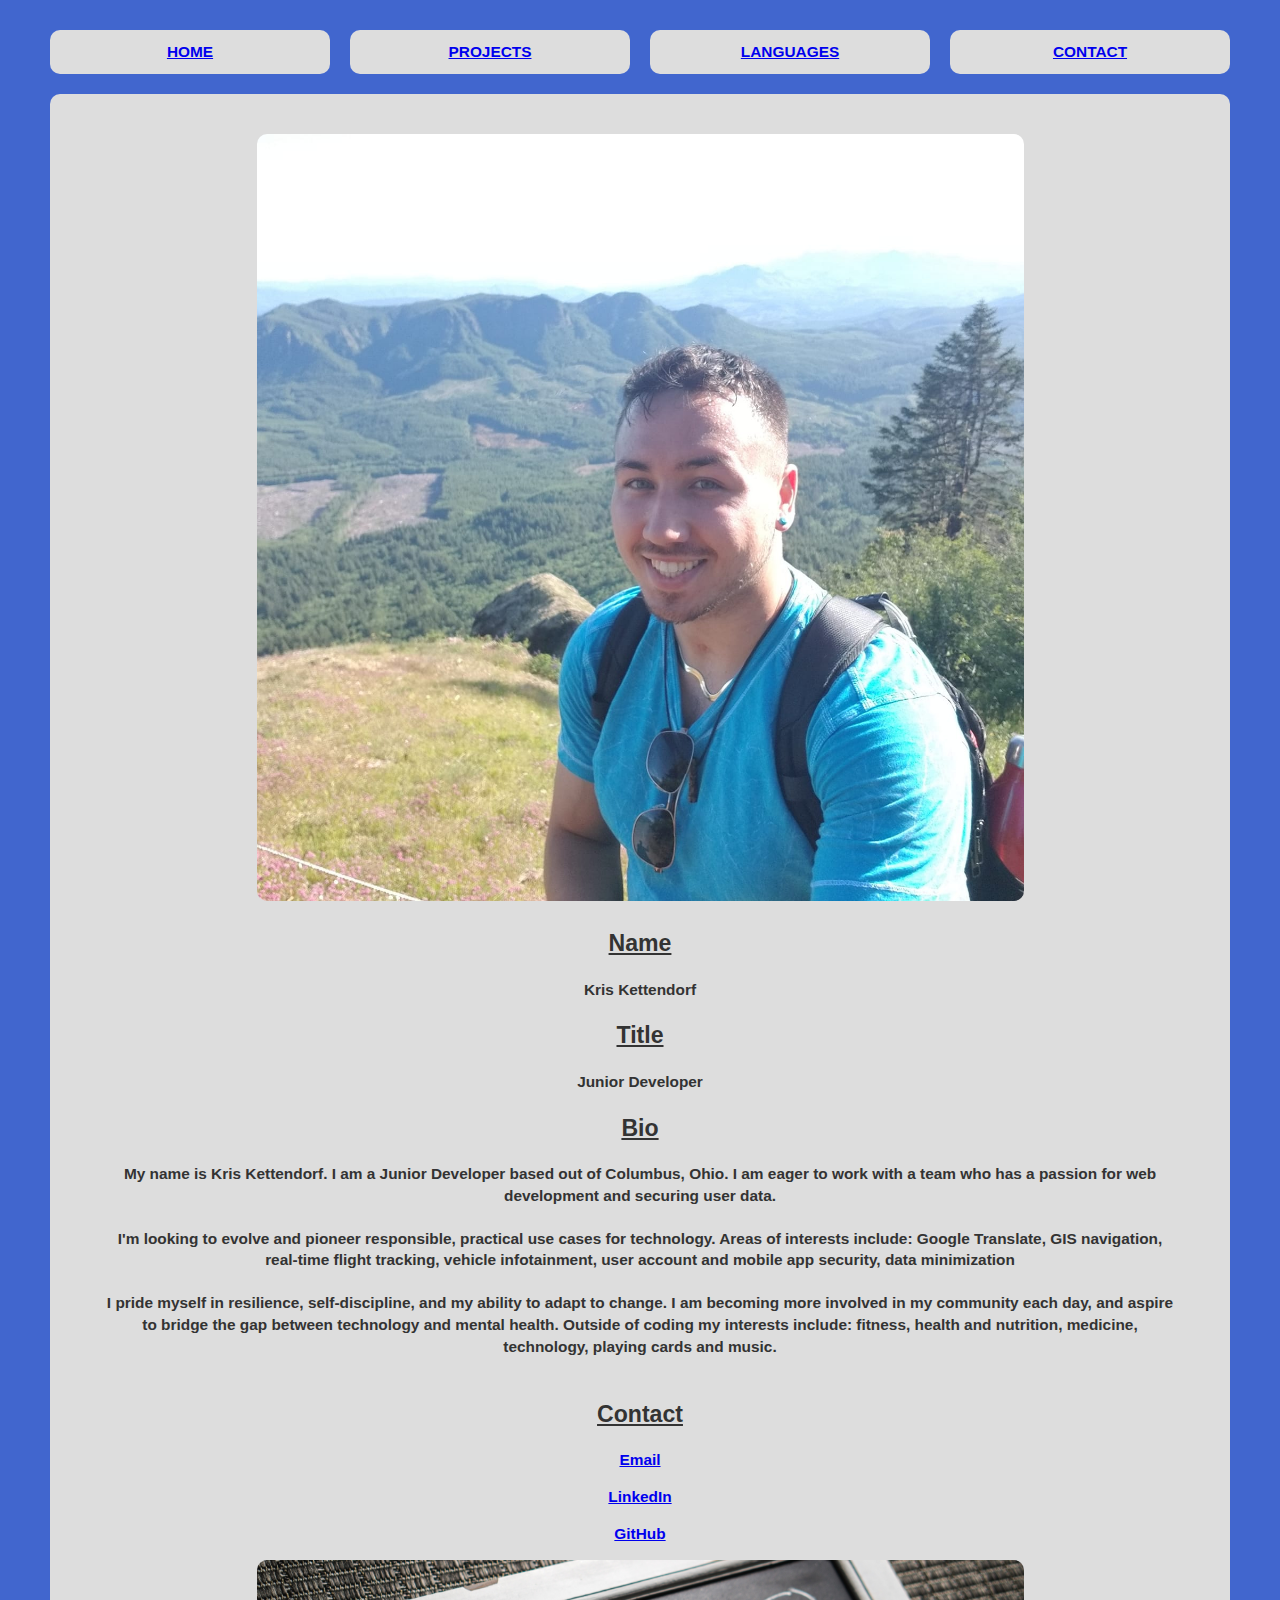
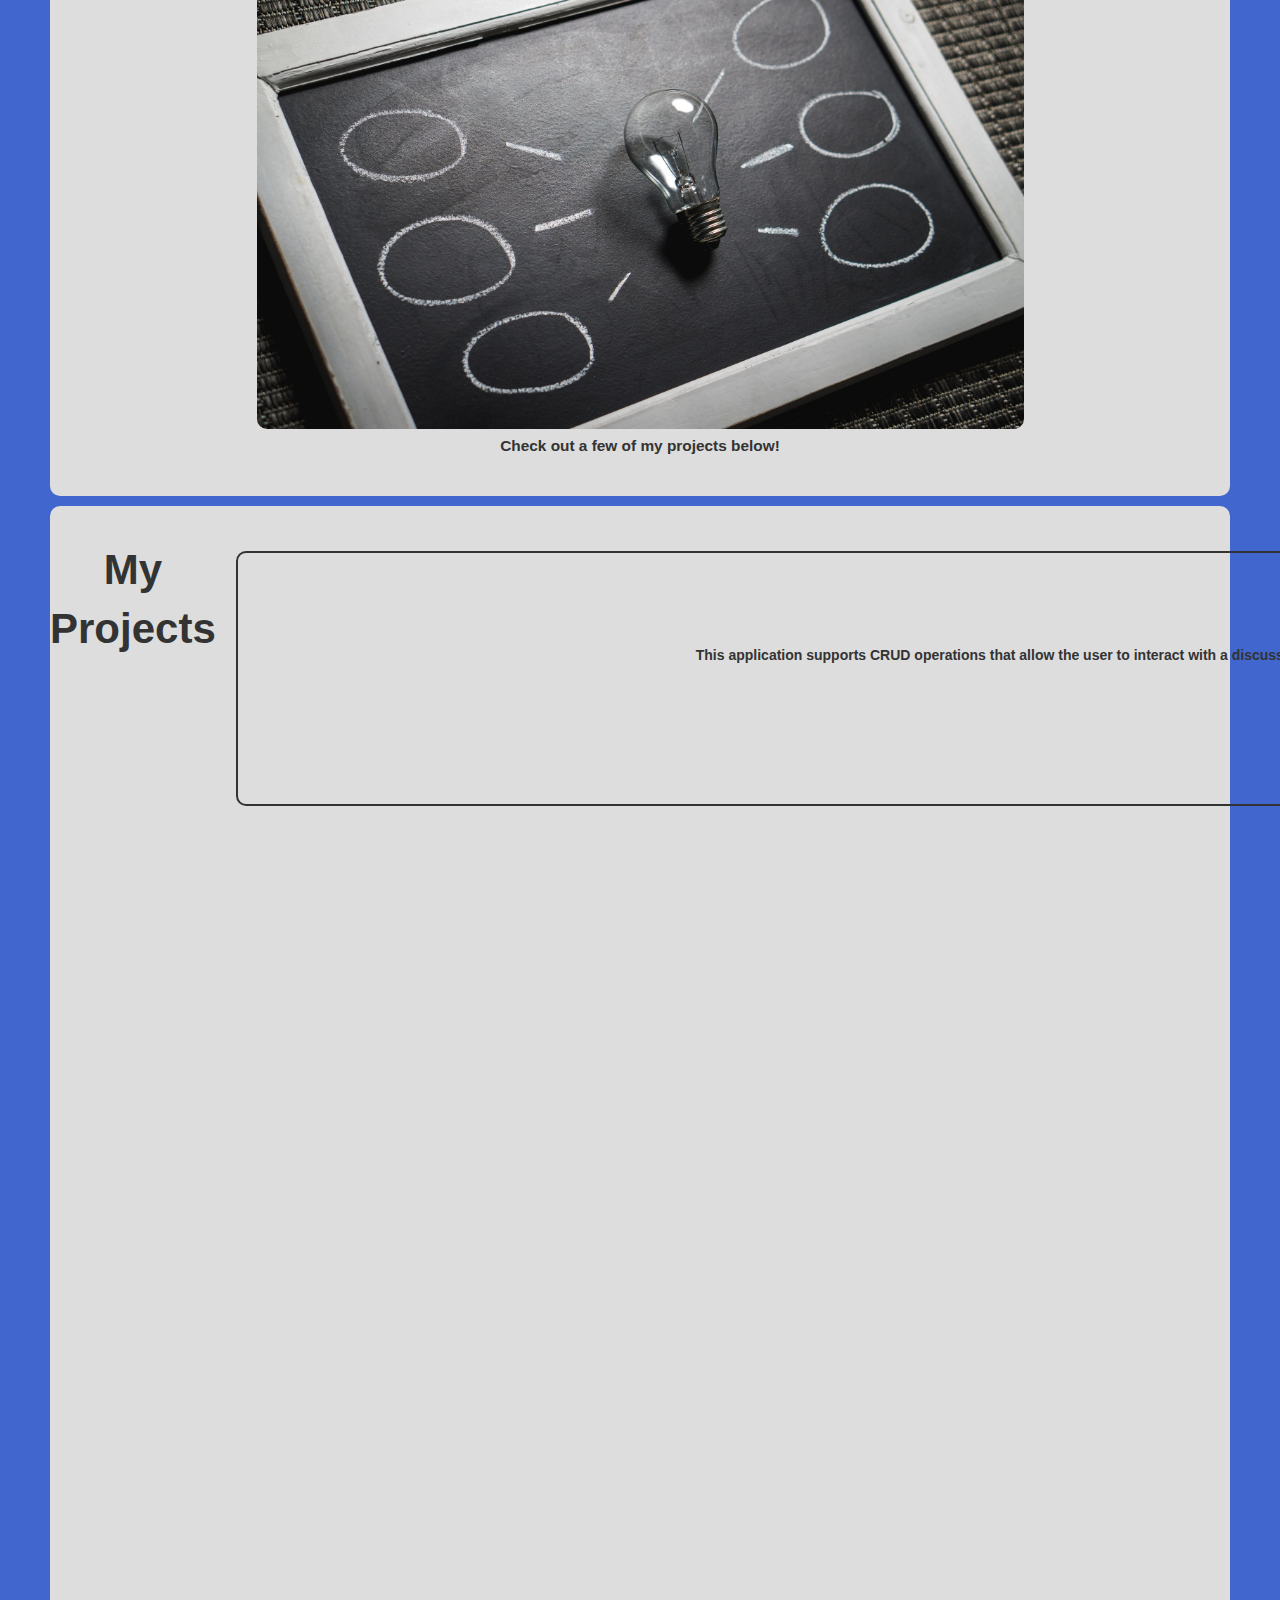
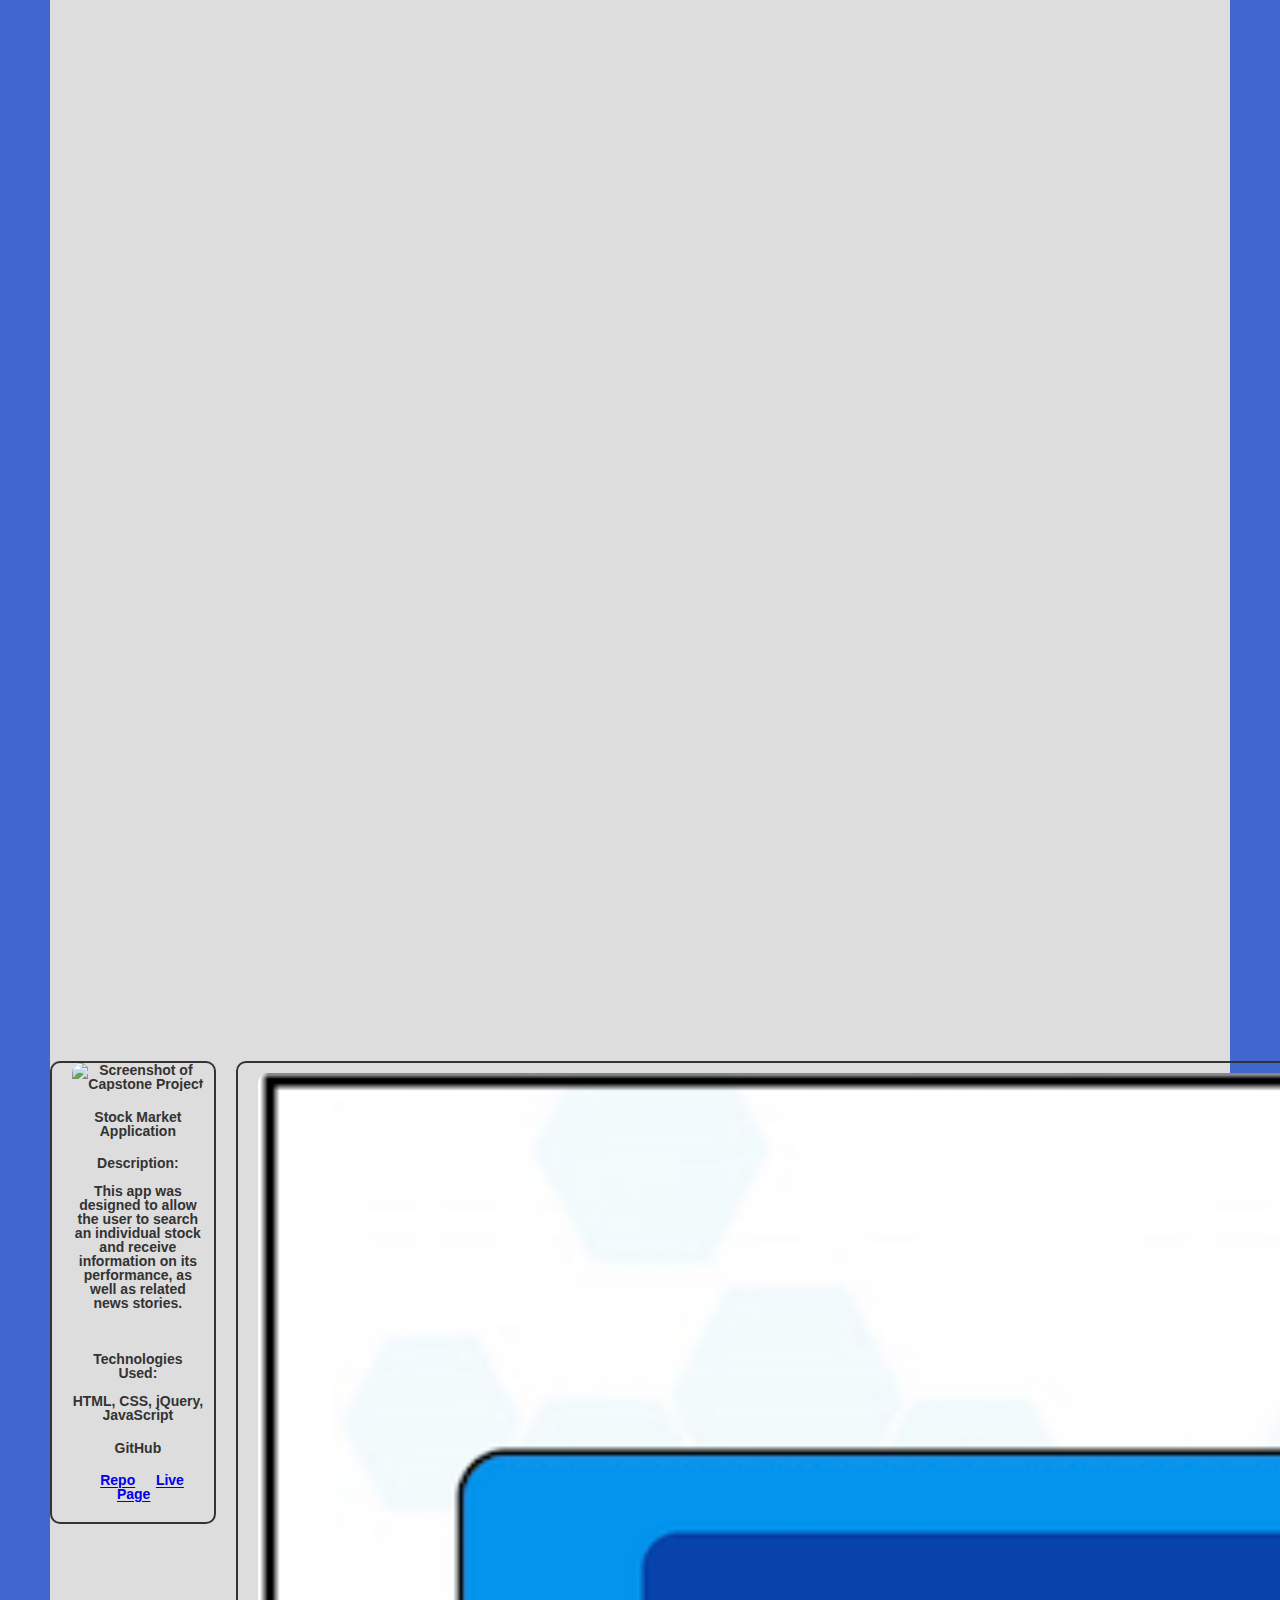
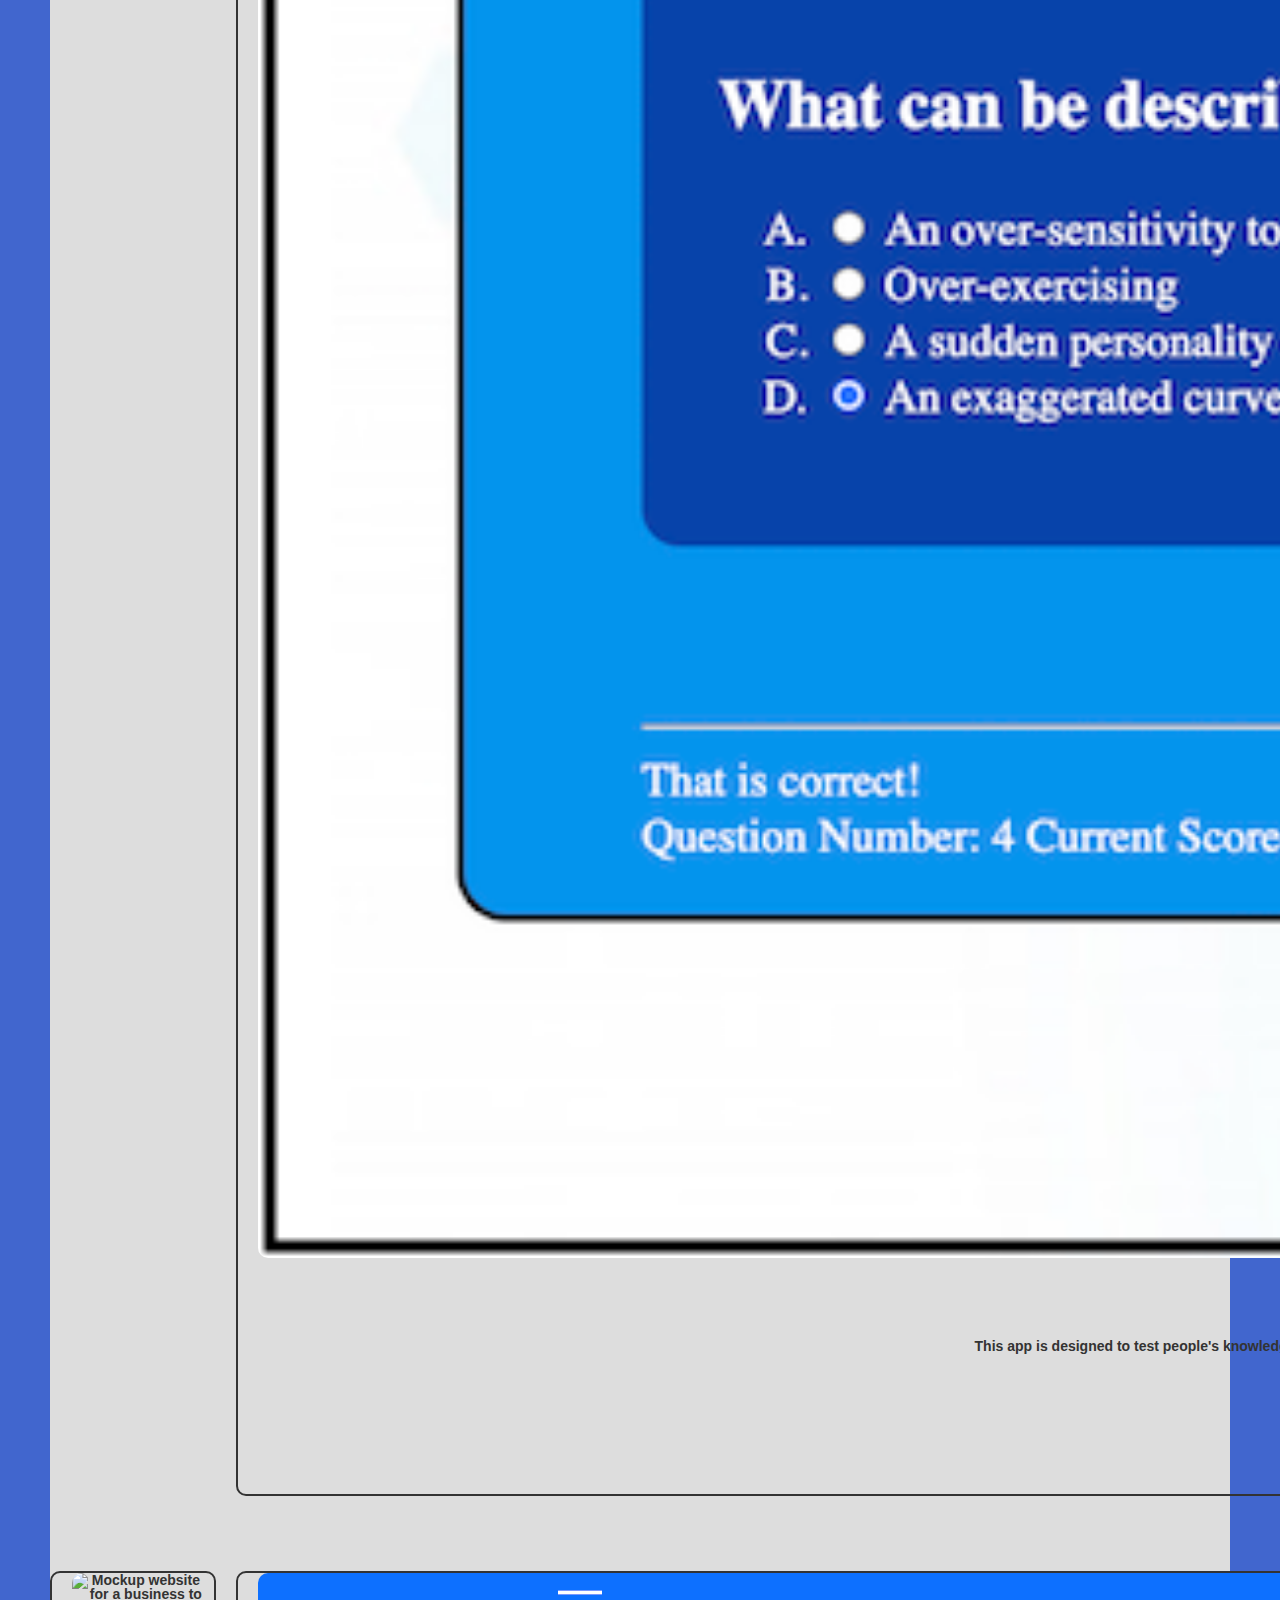
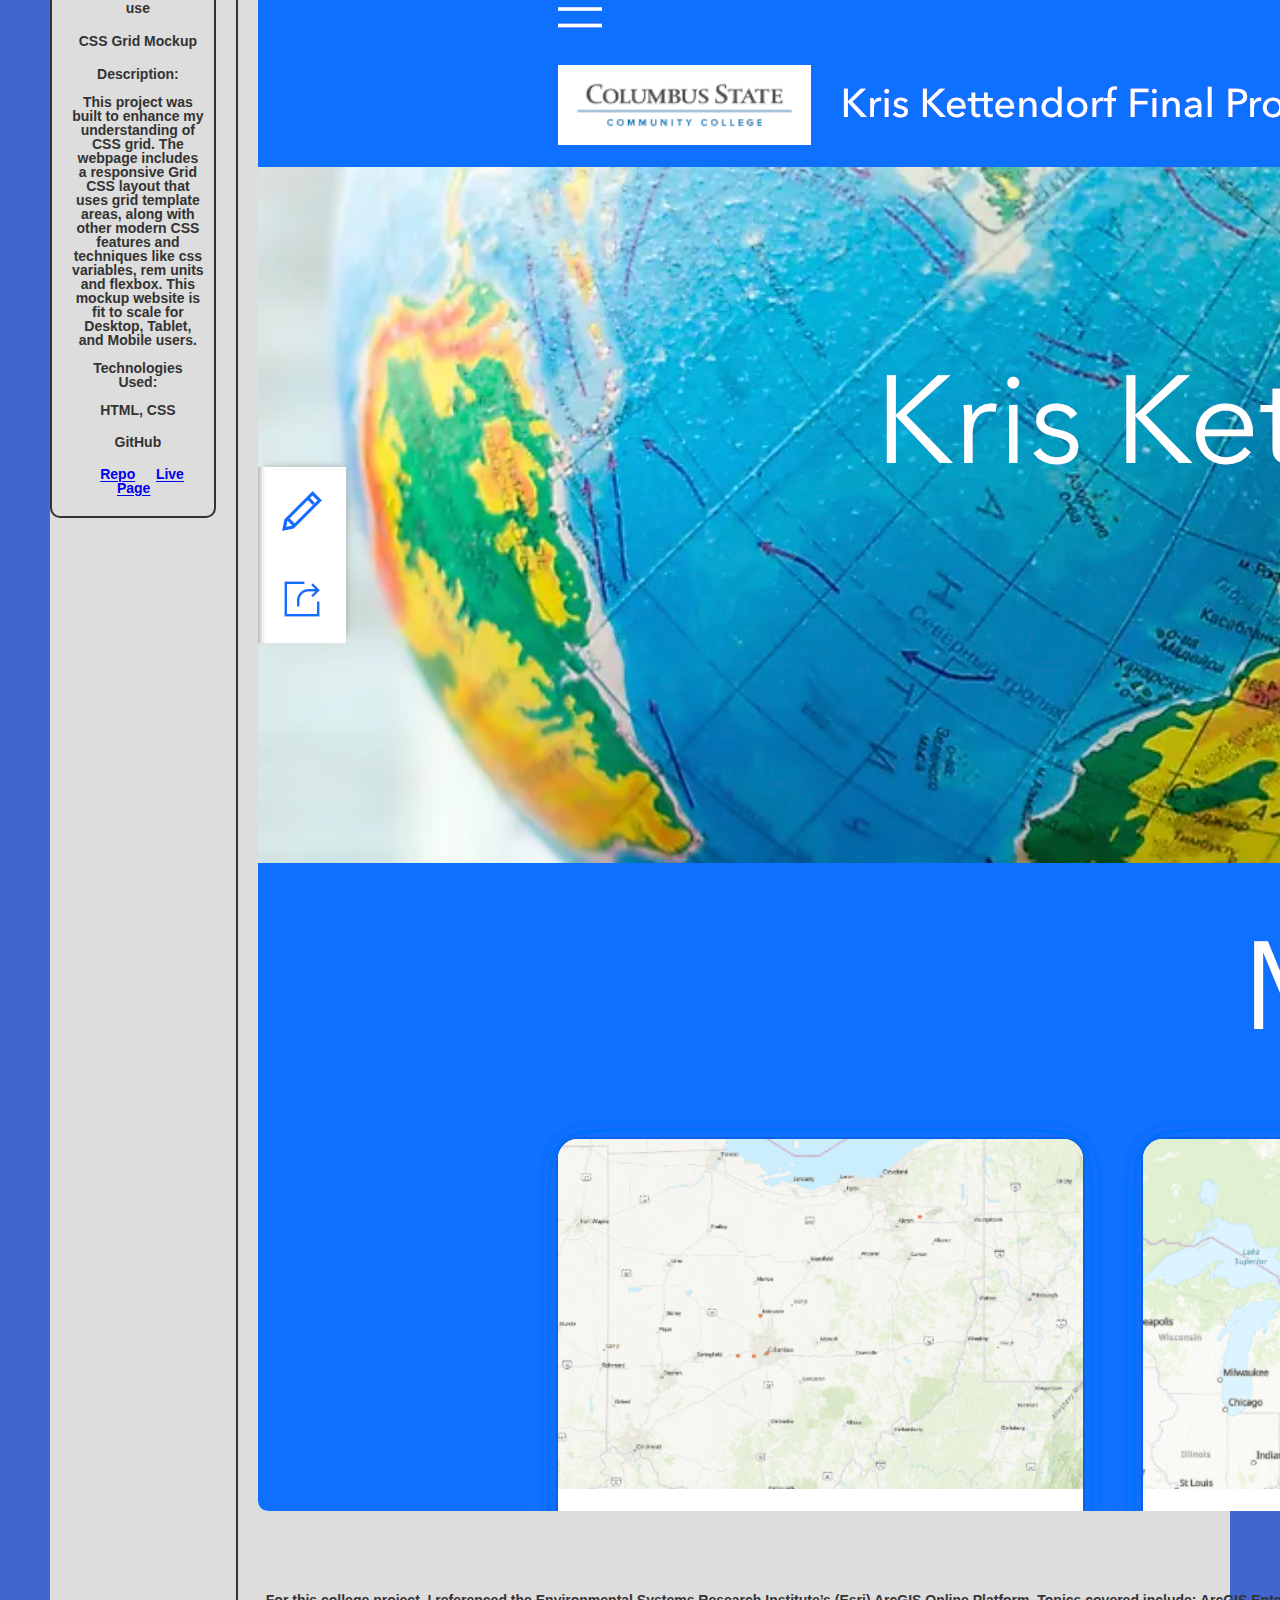
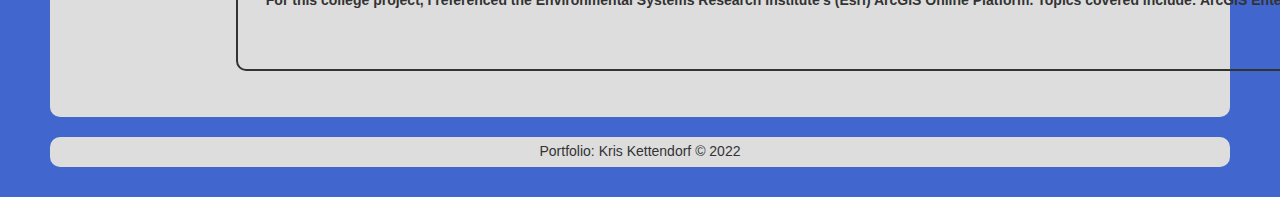
==== commit e4c80b44: "added GIS final project" ====
--- a/index.html
+++ b/index.html
@@ -192,7 +192,7 @@
           Items
           using various web applications, exploring the process of developing web application using ArcGIS
           Application
-          Programming Interface (API) for Javascript as well as Web App Builder, dashboards and story maps. </p>
+          Programming Interface (API) for Javascript, as well as Web App Builder dashboards and story maps. </p>
         <a href="https://kris-kettendorf-final-project-columbusstate.hub.arcgis.com/">ArcGIS Web GIS Final Project</a>
       </div>
     </div>
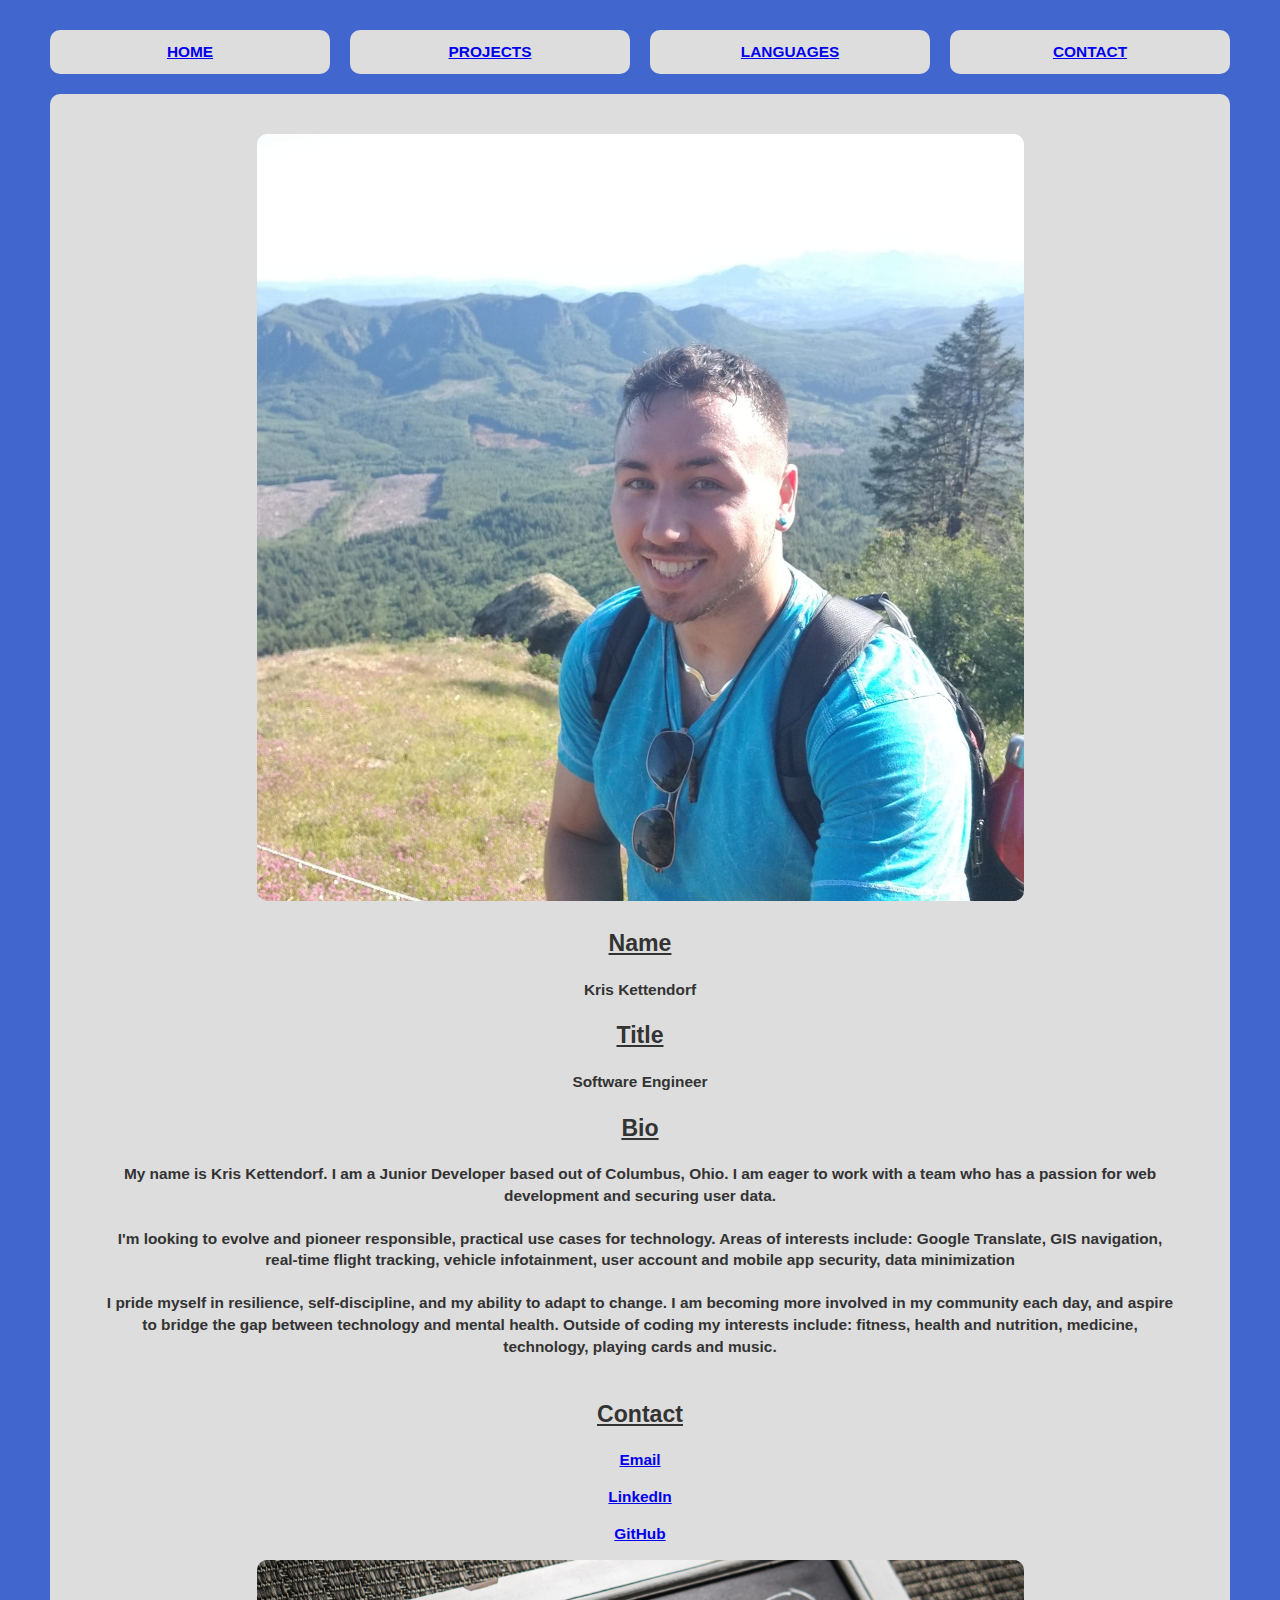
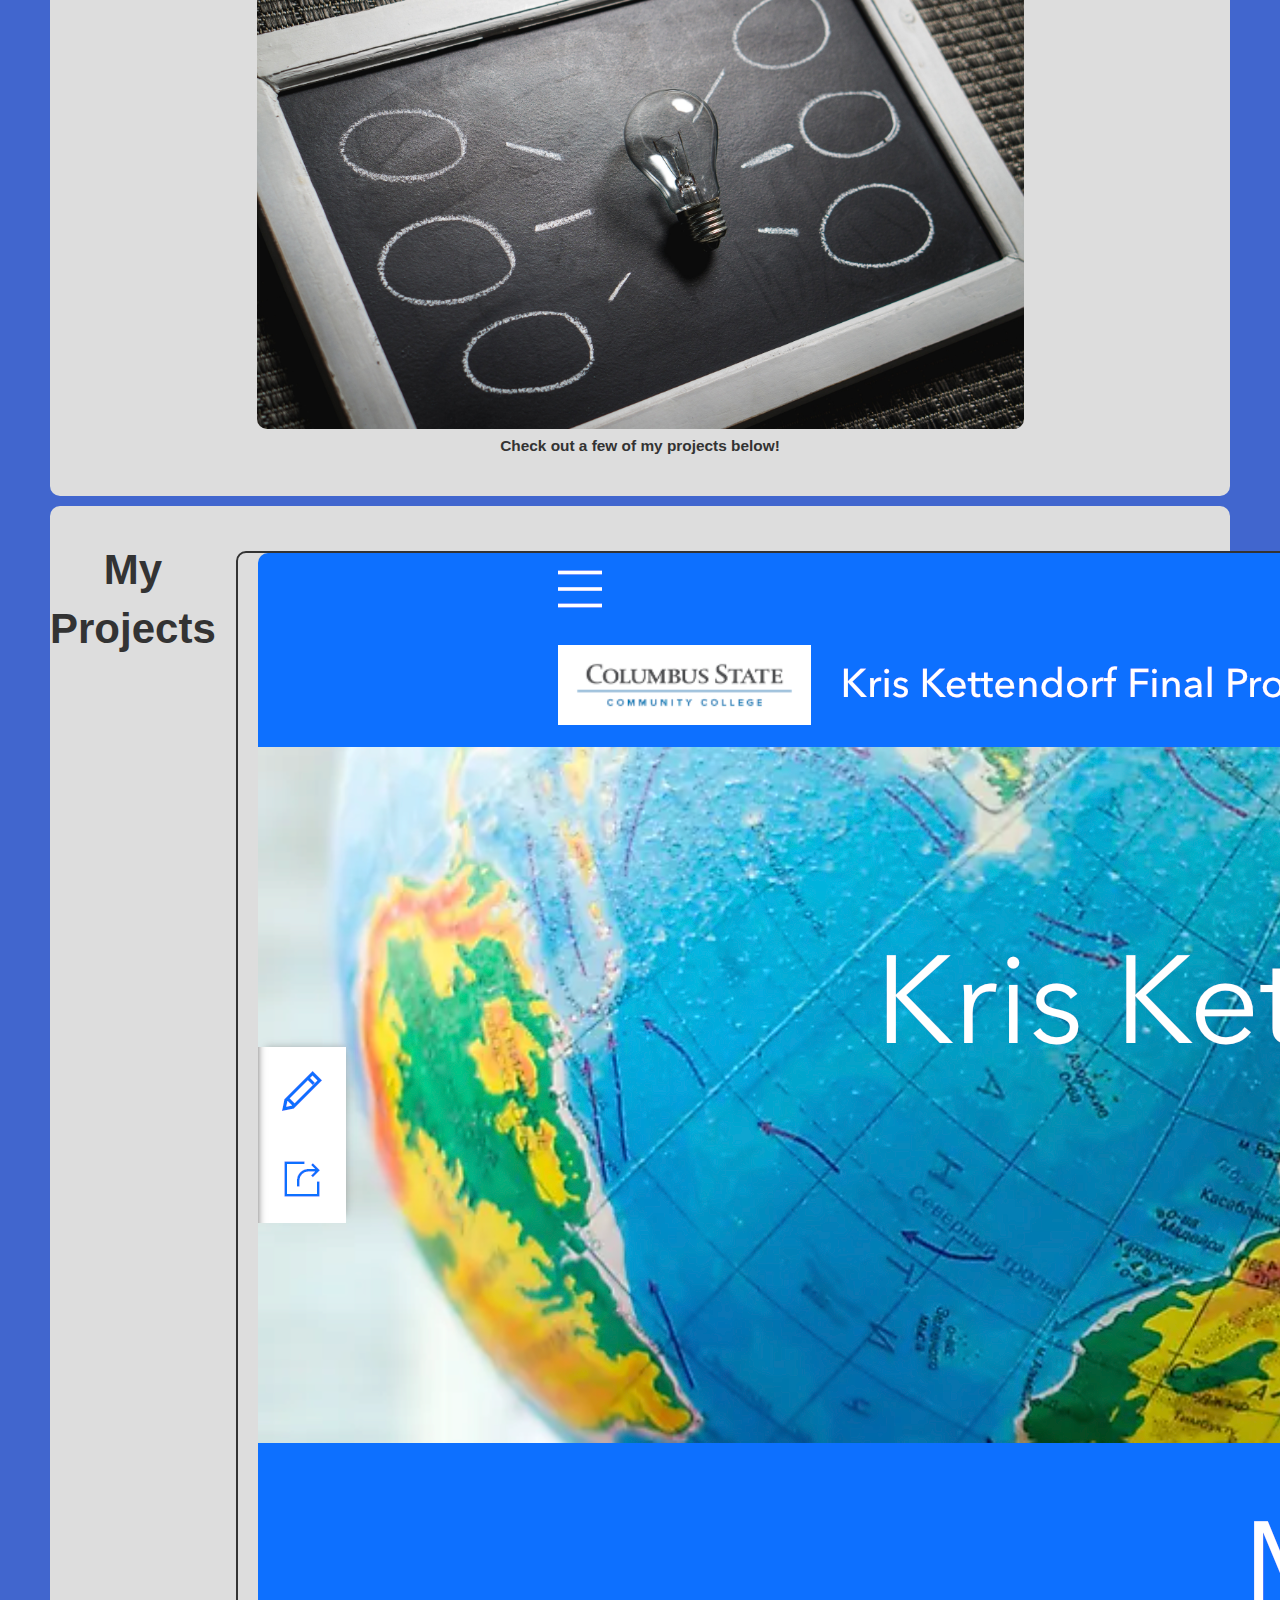
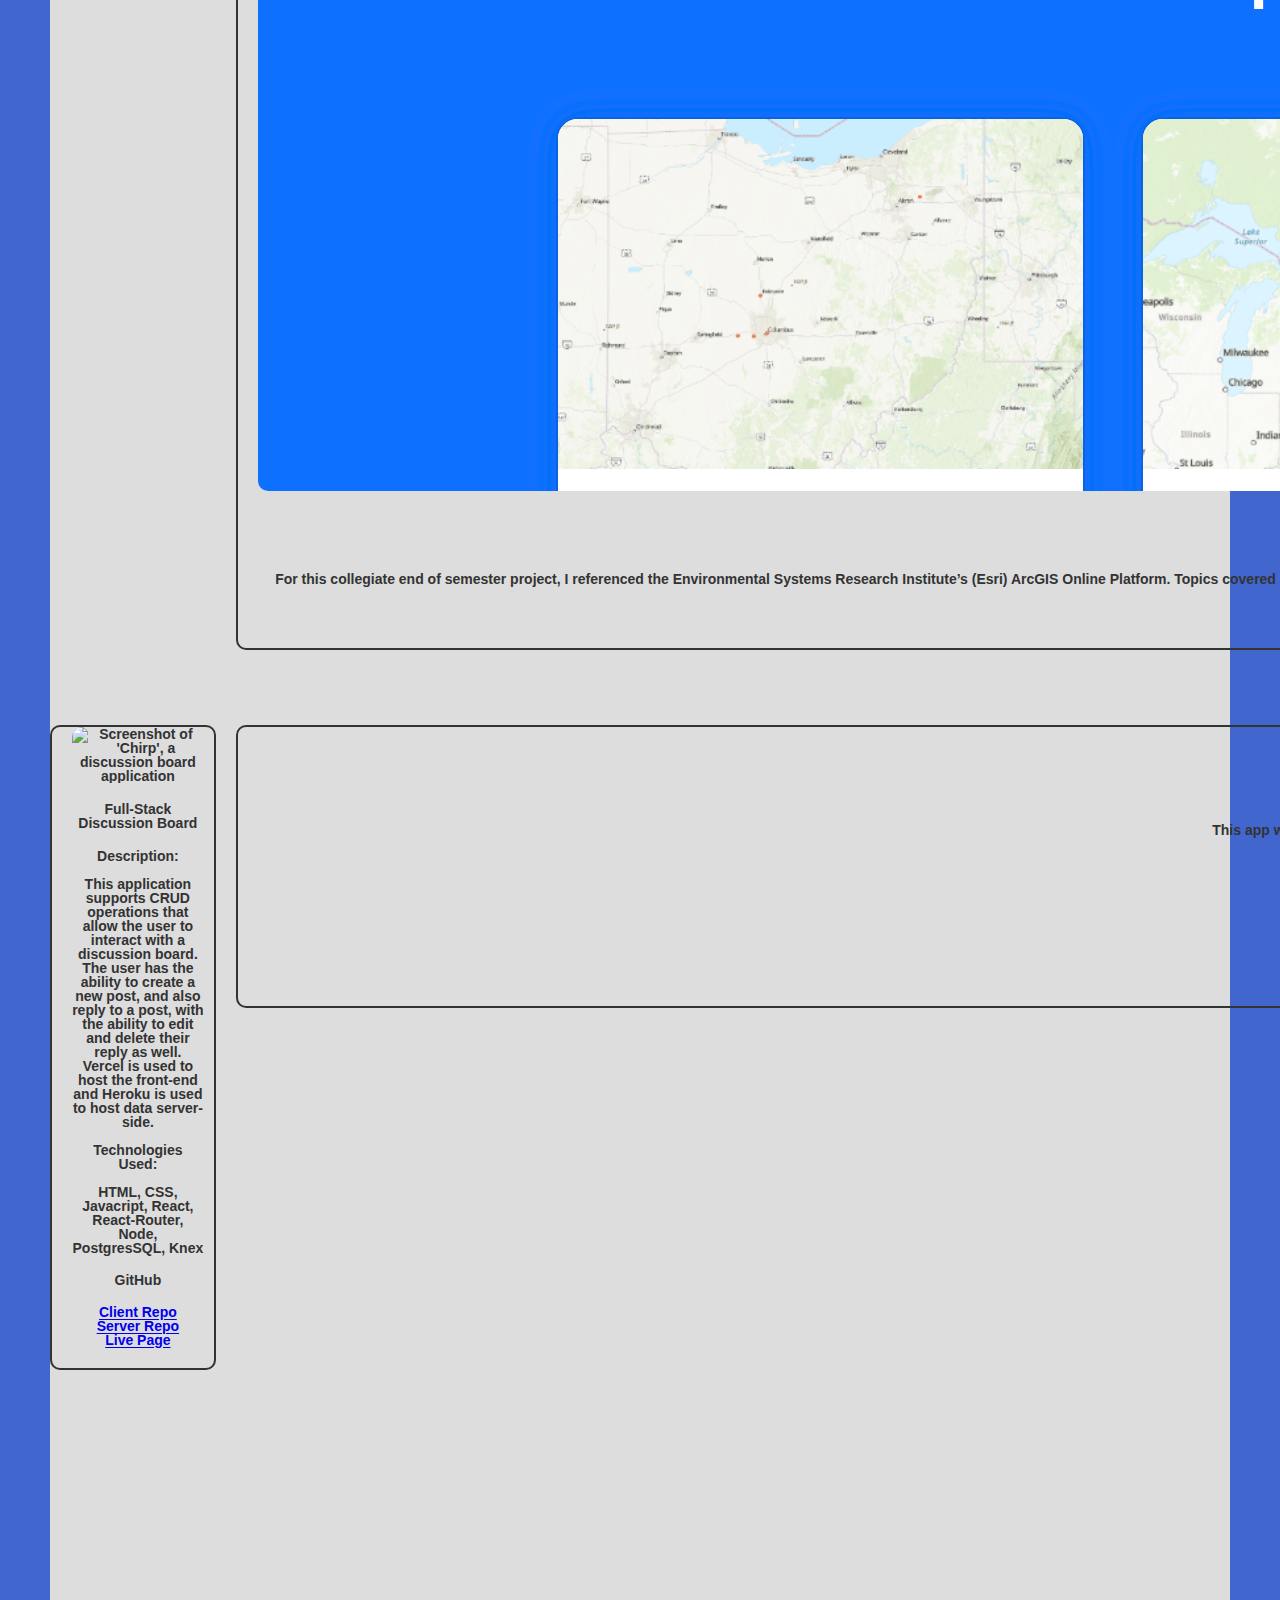
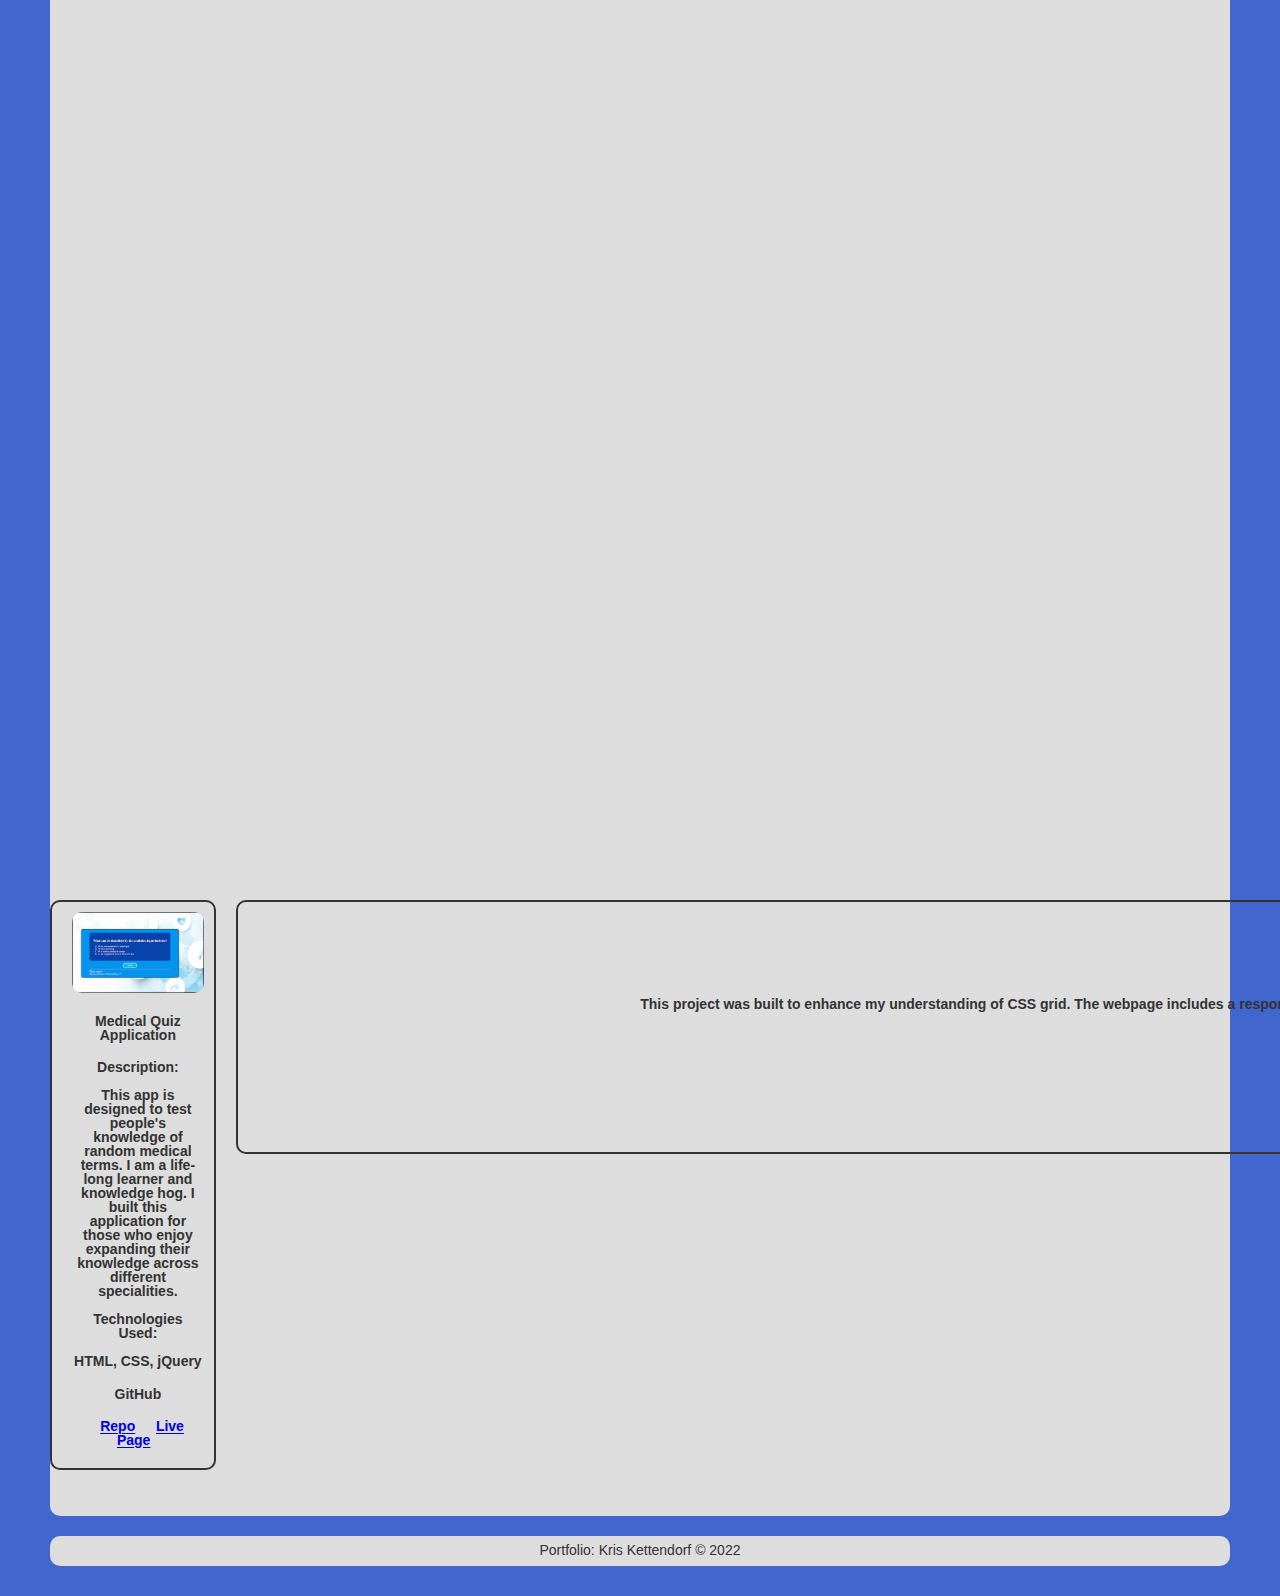
==== commit ec4f2b30: "small grammatical changes" ====
--- a/index.html
+++ b/index.html
@@ -40,6 +40,7 @@
           <i class="fab fa-js language-3" alt="icon for "></i>
           <i class="fab fa-react" alt="icon for "></i>
           <i class="fab fa-node" alt="icon for "></i>
+          <i class="fab fa-php"></i>
           <!-- <i class="fa-brands fa-php"></i> -->
           <span class="iconify" data-icon="logos-knex" data-inline="false"></span>
           <!-- <i class="fa-solid fa-database"></i> -->
@@ -57,7 +58,7 @@
         </p>
         <h2>Title</h2>
         <p>
-          Junior Developer
+          Software Engineer
         </p>
         <div class="bio">
           <h2>Bio</h2>
@@ -109,83 +110,14 @@
   <section class="portfolio" id="projects">
     <h2>My Projects</h2>
     <div class="card">
-      <div class="card-top">
-      </div>
-      <div class="card-bottom">
-        <img class="ChirpImage" src="./Chirp-App-Screenshot.png"
-          alt="Screenshot of 'Chirp', a discussion board application" />
-        <h4>(Latest) Full-Stack Discussion Board Application</h4>
-        <p>Description:</p>
-        <p>This application supports CRUD operations that allow the user to interact with a discussion board. The user
-          has the ability to create a new post, and also reply to a post, with the ability to edit and delete their
-          reply as well.
-          Vercel is used to host the front-end and Heroku is used to host data server-side. </p>
-        <p>Technologies Used:</p>
-        <p>HTML, CSS, Javacript, React, React-Router, Node, PostgresSQL, Knex</p>
-        <h4>GitHub</h4>
-        <a href="https://github.com/triggxl/chirp-client" target="_blank">Client Repo</a>
-        <a href="https://github.com/triggxl/chirp-server" target="_blank">Server Repo</a>
-        <a href="https://chirp-client.vercel.app/" target="_blank" class="btn">Live Page</a>
-      </div>
-    </div>
-    <div class="card">
-      <div class="card-top">
-      </div>
-      <div class="card-bottom">
-        <img class="CapstoneImage" src="CapstoneScreenshot.png" alt="Screenshot of Capstone Project" />
-        <h4>Stock Market Application</h4>
-        <p>Description:</p>
-        <p>This app was designed to allow the user to search an individual stock and receive information on its
-          performance,
-          as well as related news stories.</p>
-        <br />
-        <p>Technologies Used:</p>
-        <p>HTML, CSS, jQuery, JavaScript</p>
-        <h4>GitHub</h4>
-        <a href="https://github.com/triggxl/firstCapstone" target="_blank">Repo</a>
-        <a href="https://triggxl.github.io/firstCapstone/" target="_blank" class="btn">Live Page</a>
-      </div>
-    </div>
-    <div class="card">
-      <div class="card-top">
-      </div>
-      <div class="card-bottom">
-        <img class="QuizAppPortfolio" src="QuizAppPortfolio.png" alt="this is a live screenshot of Kris' QuizApp" />
-        <h4>Medical Quiz Application</h4>
-        <p>Description:</p>
-        <p>This app is designed to test people's knowledge of random medical terms.
-          I am a life-long learner and knowledge hog. I built this application for those who enjoy
-          expanding their knowledge across different specialities.</p>
-        <p>Technologies Used:</p>
-        <p>HTML, CSS, jQuery</p>
-        <h4>GitHub</h4>
-        <a href="https://github.com/triggxl/QuizApp" target="_blank">Repo</a>
-        <a href="https://triggxl.github.io/QuizApp/" target="_blank" class="btn">Live Page</a>
-      </div>
-    </div>
-    <div class="card">
-      <div class="card-bottom">
-        <img class="CSSGridMockup" src="CSSGridMockup.png" alt="Mockup website for a business to use">
-        <h4>CSS Grid Mockup</h4>
-        <p>Description: </p>
-        <p>This project was built to enhance my understanding of CSS grid. The webpage includes a responsive
-          Grid CSS layout that uses grid template areas, along with
-          other modern CSS features and techniques like css variables, rem units and flexbox. This mockup website is fit
-          to scale for Desktop, Tablet, and Mobile users.</p>
-        <p>Technologies Used:</p>
-        <p>HTML, CSS</p>
-        <h4>GitHub</h4>
-        <a href="https://github.com/triggxl/responsiveMockup" target="_blank">Repo</a>
-        <a href="https://triggxl.github.io/responsiveMockup/" target="_blank" class="btn">Live Page</a>
-      </div>
-    </div>
-    <div class="card">
       <div class="card-bottom">
         <img src="ArcGIS Final Project.png"
           alt="This is a final project relating to Web Geographical Information or WebGIS for short by Kris Kettendorf">
-        <h4>Web GIS Final Project</h4>
-        <p>Description:</p>
-        <p>For this college project, I referenced the Environmental Systems Research Institute’s (Esri) ArcGIS Online
+        <h4>(Latest) Web GIS Project</h4>
+        <p>Description:</p>
+        <p>For this collegiate end of semester project, I referenced the Environmental Systems Research Institute’s
+          (Esri) ArcGIS
+          Online
           Platform. Topics covered include:
           ArcGIS Enterprise components, ArcGIS Enterprise administration, publishing ArcGIS Online Items, consuming
           ArcGIS
@@ -196,6 +128,77 @@
         <a href="https://kris-kettendorf-final-project-columbusstate.hub.arcgis.com/">ArcGIS Web GIS Final Project</a>
       </div>
     </div>
+    <div class="card">
+      <div class="card-top">
+      </div>
+      <div class="card-bottom">
+        <img class="ChirpImage" src="./Chirp-App-Screenshot.png"
+          alt="Screenshot of 'Chirp', a discussion board application" />
+        <h4>Full-Stack Discussion Board</h4>
+        <p>Description:</p>
+        <p>This application supports CRUD operations that allow the user to interact with a discussion board. The user
+          has the ability to create a new post, and also reply to a post, with the ability to edit and delete their
+          reply as well.
+          Vercel is used to host the front-end and Heroku is used to host data server-side. </p>
+        <p>Technologies Used:</p>
+        <p>HTML, CSS, Javacript, React, React-Router, Node, PostgresSQL, Knex</p>
+        <h4>GitHub</h4>
+        <a href="https://github.com/triggxl/chirp-client" target="_blank">Client Repo</a>
+        <a href="https://github.com/triggxl/chirp-server" target="_blank">Server Repo</a>
+        <a href="https://chirp-client.vercel.app/" target="_blank" class="btn">Live Page</a>
+      </div>
+    </div>
+    <div class="card">
+      <div class="card-top">
+      </div>
+      <div class="card-bottom">
+        <img class="CapstoneImage" src="CapstoneScreenshot.png" alt="Screenshot of Capstone Project" />
+        <h4>Stock Market Application</h4>
+        <p>Description:</p>
+        <p>This app was designed to allow the user to search an individual stock and receive information on its
+          performance,
+          as well as related news stories.</p>
+        <br />
+        <p>Technologies Used:</p>
+        <p>HTML, CSS, jQuery, JavaScript</p>
+        <h4>GitHub</h4>
+        <a href="https://github.com/triggxl/firstCapstone" target="_blank">Repo</a>
+        <a href="https://triggxl.github.io/firstCapstone/" target="_blank" class="btn">Live Page</a>
+      </div>
+    </div>
+    <div class="card">
+      <div class="card-top">
+      </div>
+      <div class="card-bottom">
+        <img class="QuizAppPortfolio" src="QuizAppPortfolio.png" alt="this is a live screenshot of Kris' QuizApp" />
+        <h4>Medical Quiz Application</h4>
+        <p>Description:</p>
+        <p>This app is designed to test people's knowledge of random medical terms.
+          I am a life-long learner and knowledge hog. I built this application for those who enjoy
+          expanding their knowledge across different specialities.</p>
+        <p>Technologies Used:</p>
+        <p>HTML, CSS, jQuery</p>
+        <h4>GitHub</h4>
+        <a href="https://github.com/triggxl/QuizApp" target="_blank">Repo</a>
+        <a href="https://triggxl.github.io/QuizApp/" target="_blank" class="btn">Live Page</a>
+      </div>
+    </div>
+    <div class="card">
+      <div class="card-bottom">
+        <img class="CSSGridMockup" src="CSSGridMockup.png" alt="Mockup website for a business to use">
+        <h4>CSS Grid Mockup</h4>
+        <p>Description: </p>
+        <p>This project was built to enhance my understanding of CSS grid. The webpage includes a responsive
+          Grid CSS layout that uses grid template areas, along with
+          other modern CSS features and techniques like css variables, rem units and flexbox. This mockup website is fit
+          to scale for Desktop, Tablet, and Mobile users.</p>
+        <p>Technologies Used:</p>
+        <p>HTML, CSS</p>
+        <h4>GitHub</h4>
+        <a href="https://github.com/triggxl/responsiveMockup" target="_blank">Repo</a>
+        <a href="https://triggxl.github.io/responsiveMockup/" target="_blank" class="btn">Live Page</a>
+      </div>
+    </div>
   </section>
   <footer id="footer">Portfolio: Kris Kettendorf &copy; 2022</footer>
   <!-- Wrapper ends here -->
